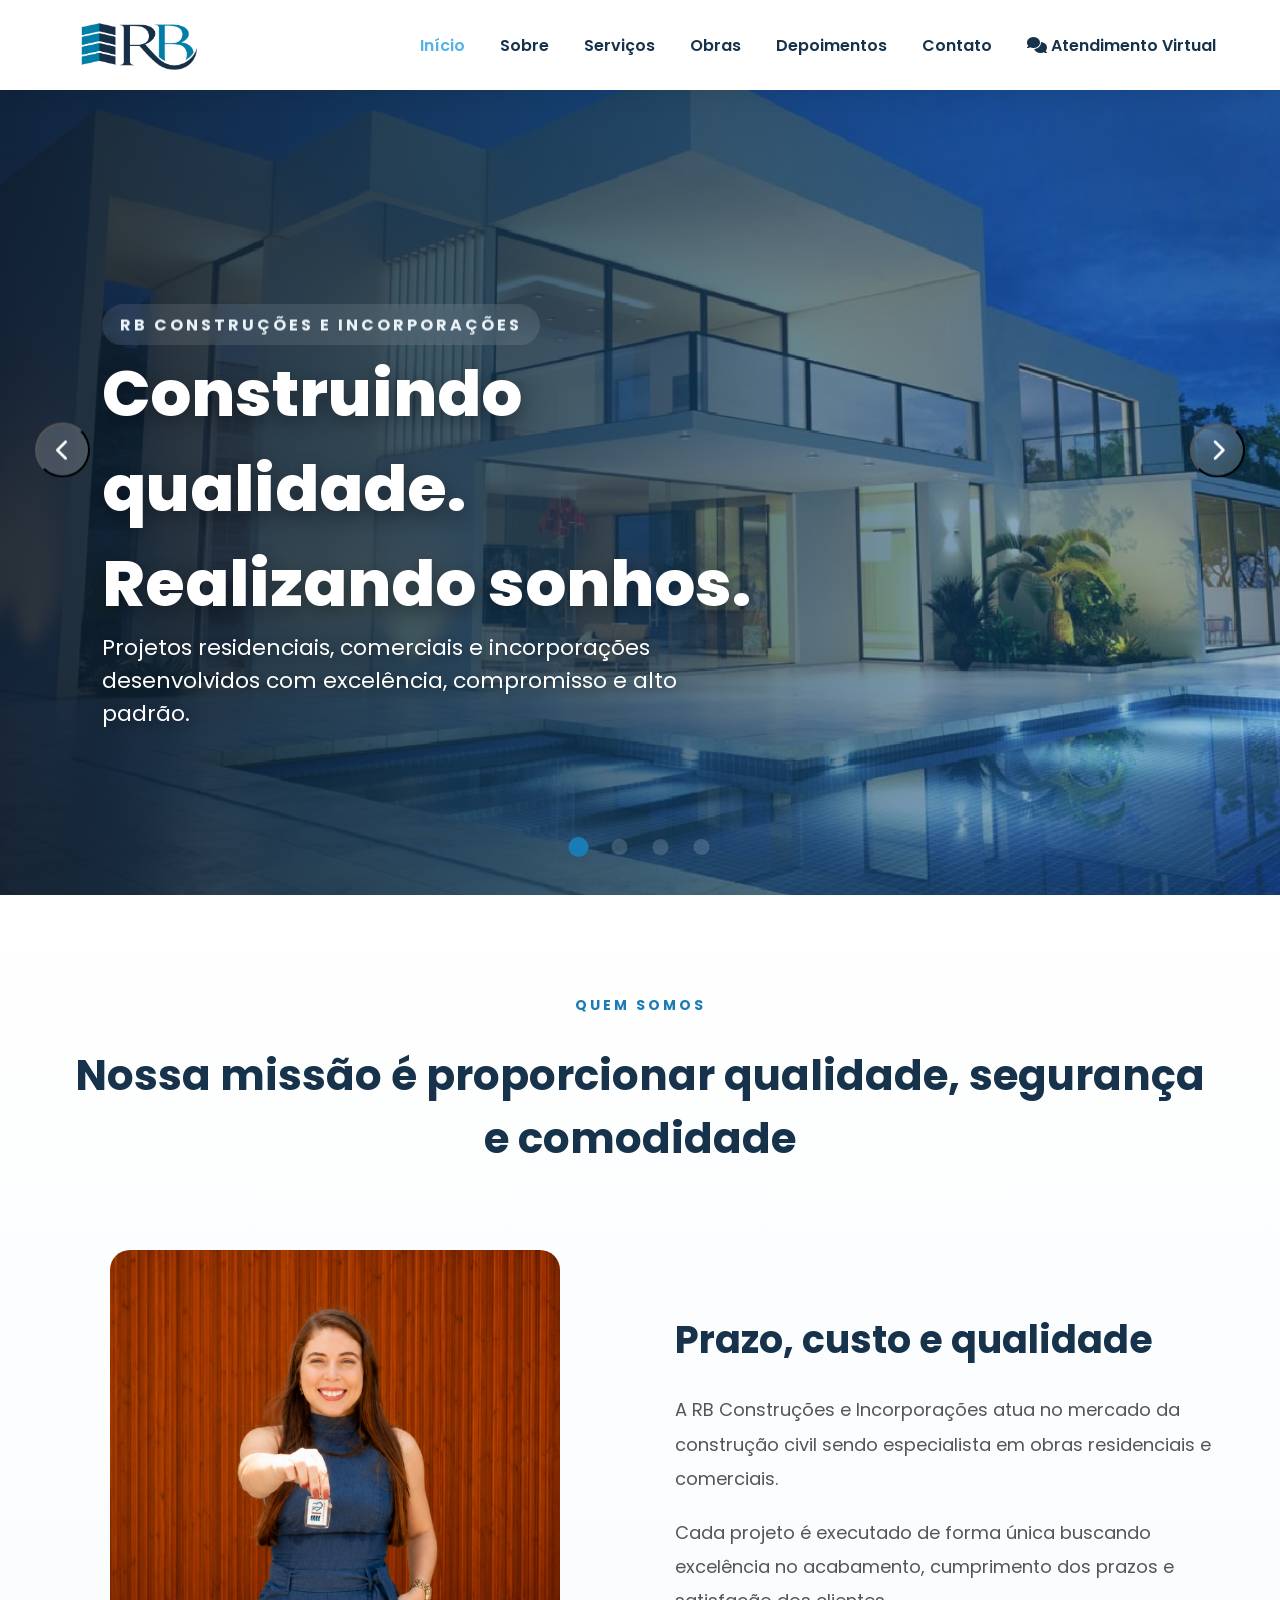
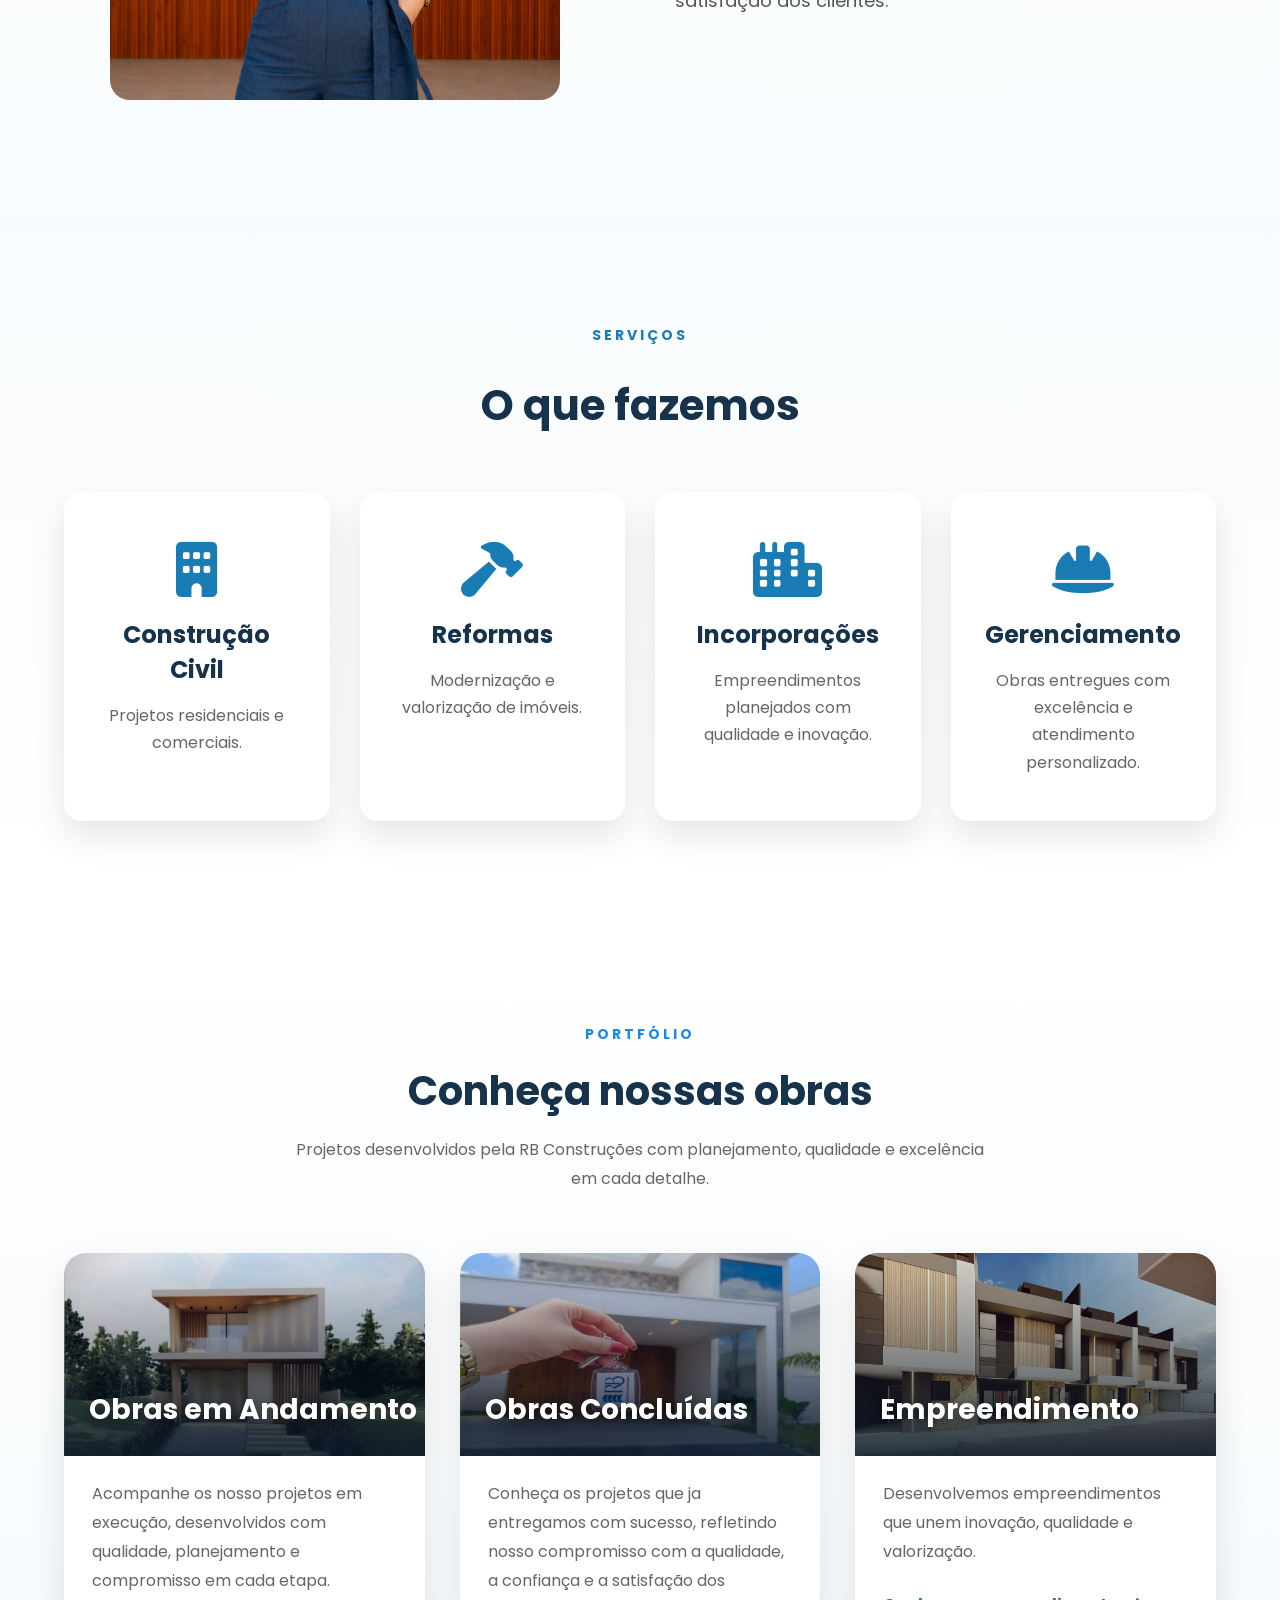
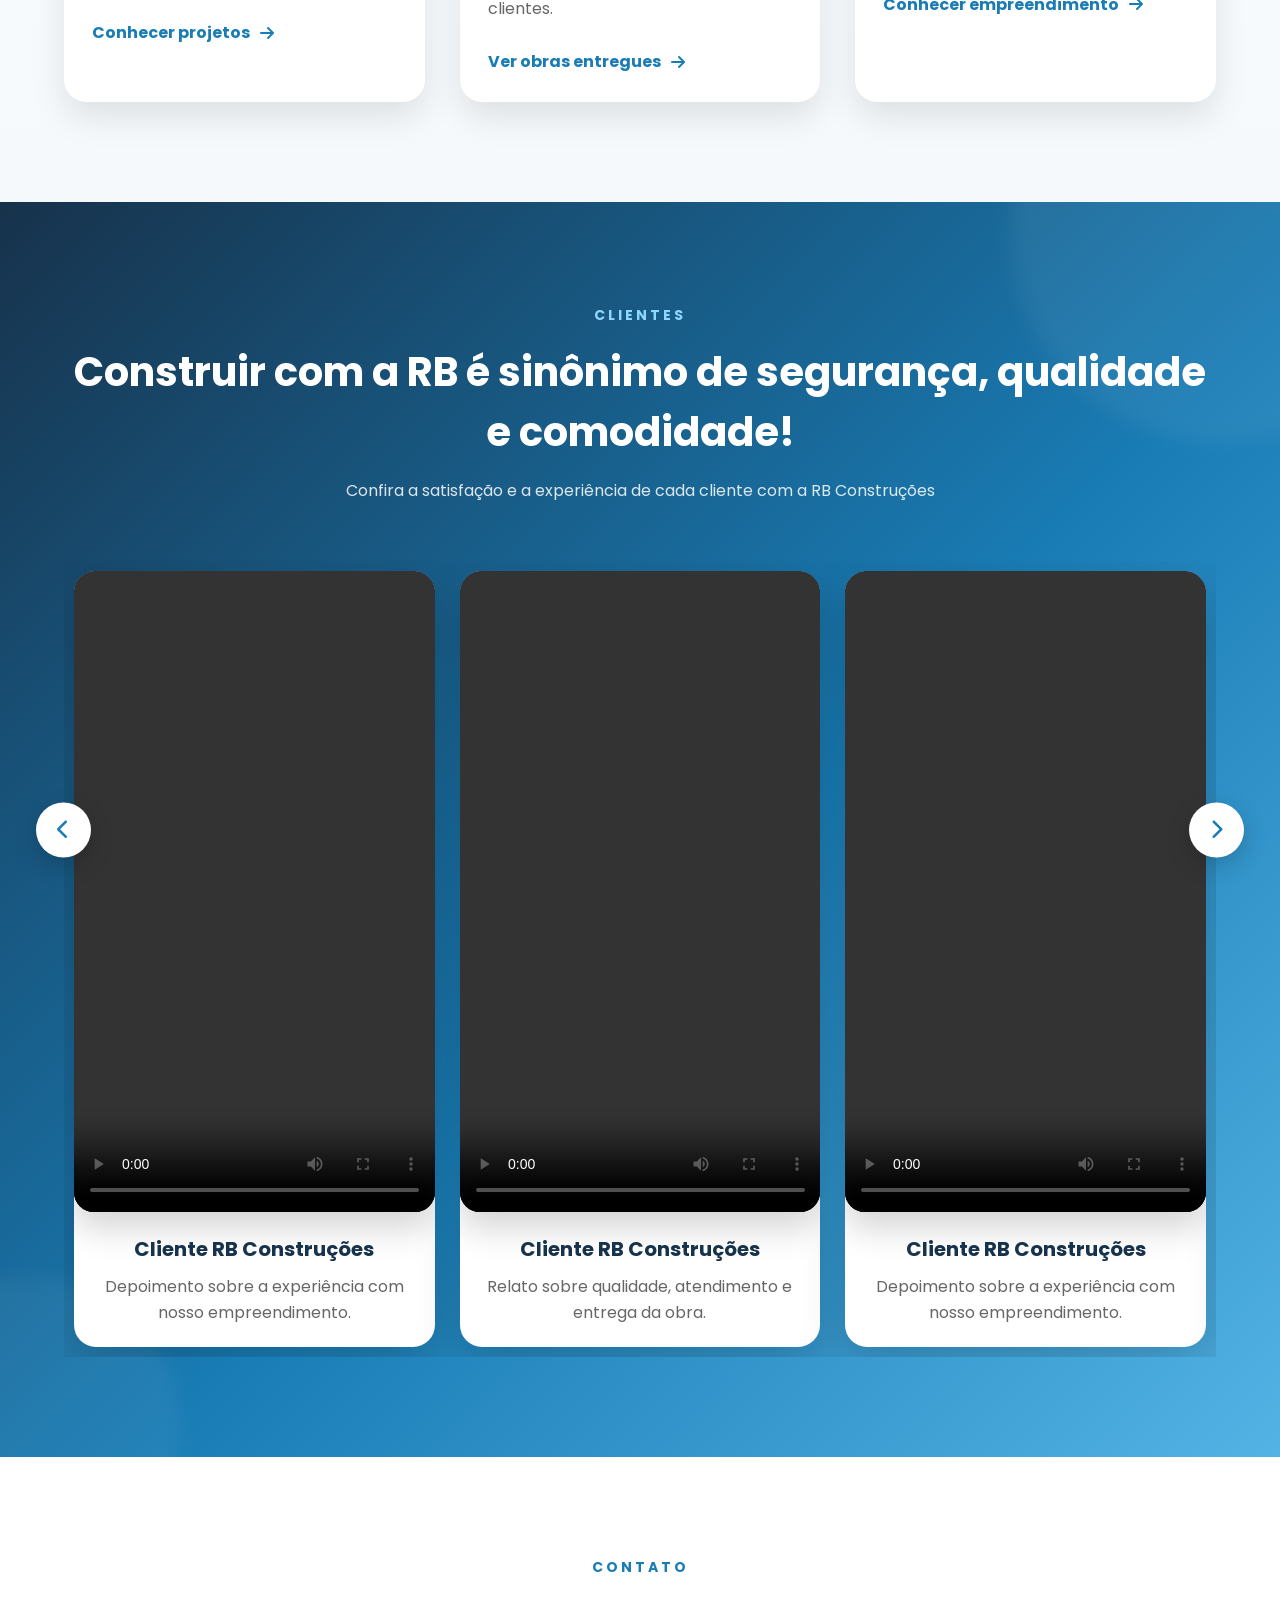
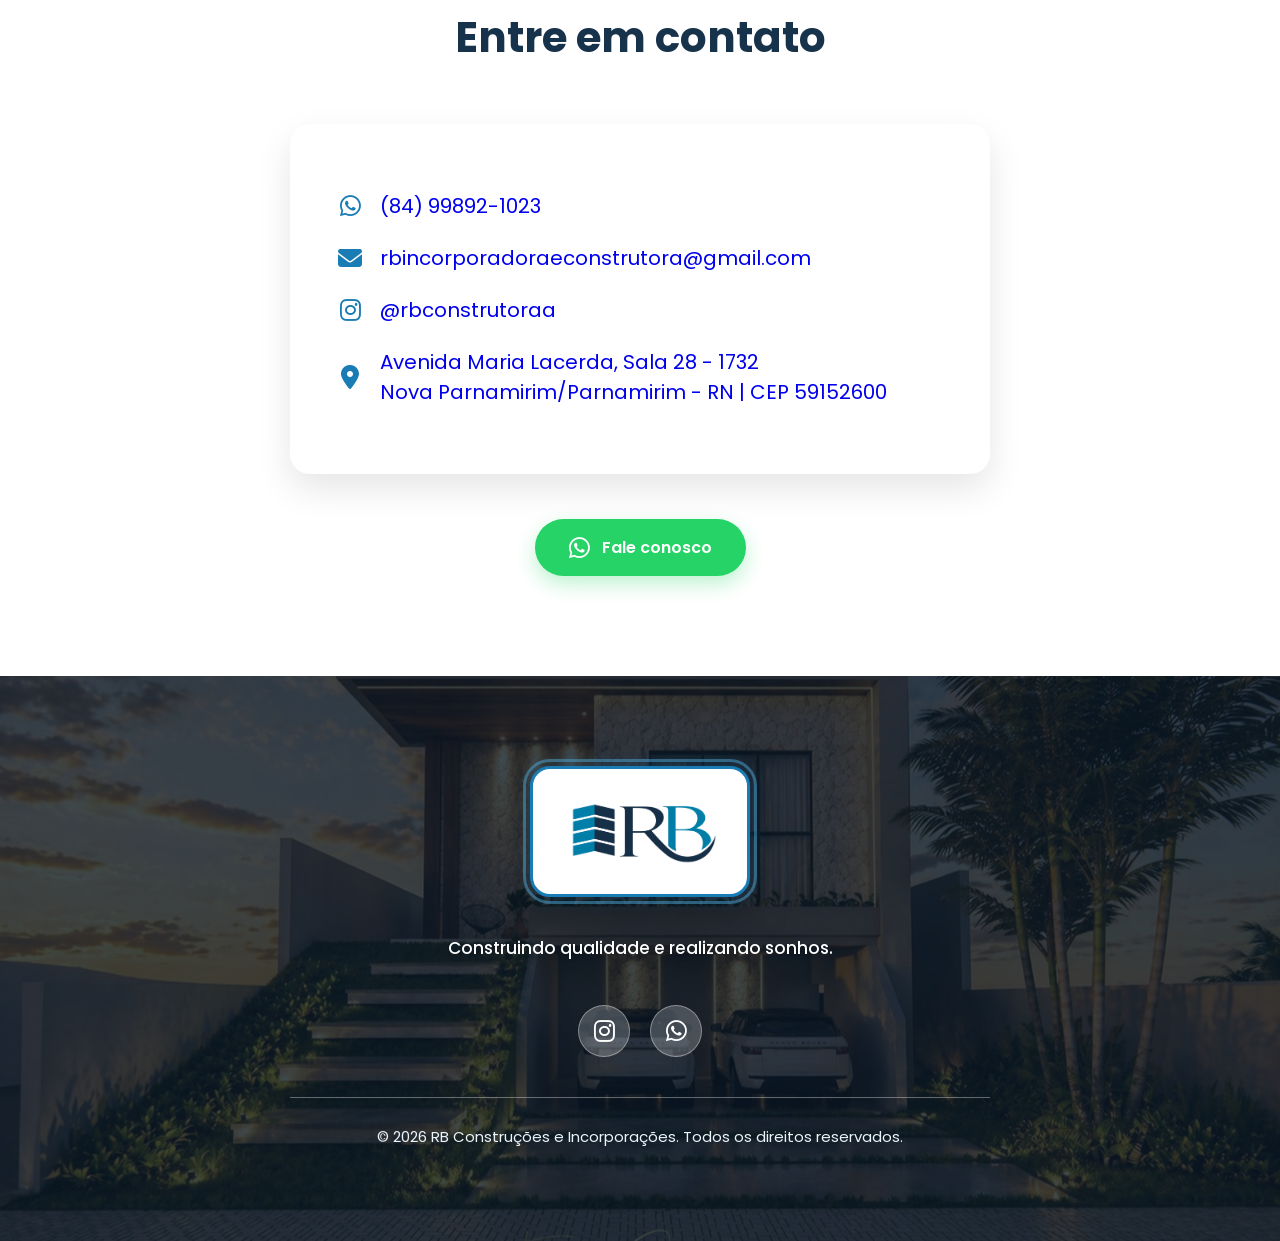
==== paginas/index.html @ 25851faf "Penultima etapa" ====
<!DOCTYPE html>
<html lang="pt-BR">

<head>
    <meta charset="UTF-8">

    <meta name="viewport" content="width=device-width, initial-scale=1.0">

    <title>RB Construções e Incorporações</title>

    <link rel="icon" type="image/png" href="../assets/favicon/favicon.png">

    <meta name="description"
        content="RB Construções e Incorporações. Projetos residenciais, comerciais e empreendimentos desenvolvidos com qualidade e excelência.">

    <meta name="theme-color" content="#1D7FB9">

    <link rel="preconnect" href="https://fonts.googleapis.com">

    <link rel="preconnect" href="https://fonts.gstatic.com" crossorigin>

    <link href="https://fonts.googleapis.com/css2?family=Poppins:wght@300;400;500;600;700;800&display=swap"
        rel="stylesheet">

    <link rel="stylesheet" href="https://cdnjs.cloudflare.com/ajax/libs/font-awesome/6.7.2/css/all.min.css">

    <link rel="stylesheet" href="../css/style.css">

    <link rel="stylesheet" href="../css/responsive.css">

</head>

<body>

    <div id="progresso"></div>
    <!--HEADER-->
    <header id="header">
        <div class="container">
            <a href="#inicio" class="logo">
                <img src="../assets/img/logo.png" alt="RB Construções">
            </a>

            <nav id="menu">
                <a href="#inicio">
                    Início
                </a>

                <a href="#sobre">
                    Sobre
                </a>

                <a href="#servicos">
                    Serviços
                </a>

                <a href="#obras">
                    Obras
                </a>

                <a href="#depoimentos">
                    Depoimentos
                </a>

                <a href="#contato">
                    Contato
                </a>

                <a href="../paginas/chatbot.html" target="_blank" rel="noopener noreferrer">
                    <i class="fa-solid fa-comments"></i>
                    Atendimento Virtual
                </a>

            </nav>

            <button id="menu-btn" aria-label="Abrir menu de navegação">
                <i class="fas fa-bars"></i>
            </button>
        </div>
    </header>
    <!--HERO-->
    <section class="hero" id="inicio">
        <div class="slider">
            <div class="slide ativo">
                <img src="../assets/img/slide1.jpg" alt="Projeto RB Construções">
            </div>

            <div class="slide">
                <img src="../assets/img/slide2.jpg" alt="Obra residencial">
            </div>

            <div class="slide">
                <img src="../assets/img/slide3.jpg" alt="Construção RB">
            </div>

            <div class="slide">
                <img src="../assets/img/slide4.jpg" alt="Empreendimento RB">
            </div>

            <button class="seta esquerda" aria-label="Slide anterior">
                <i class="fa-solid fa-chevron-left"></i>
            </button>

            <button class="seta direita" aria-label="Próximo slide">
                <i class="fa-solid fa-chevron-right"></i>
            </button>
        </div>

        <div class="overlay"></div>

        <div class="hero-conteudo">
            <span>
                RB CONSTRUÇÕES E INCORPORAÇÕES
            </span>

            <h1>
                Construindo qualidade.
                <br>
                Realizando sonhos.
            </h1>
            <p>
                Projetos residenciais, comerciais e incorporações
                desenvolvidos com excelência, compromisso
                e alto padrão.
            </p>
        </div>
        <div class="slider-botoes">

            <span class="indicador ativo"></span>

            <span class="indicador"></span>

            <span class="indicador"></span>

            <span class="indicador"></span>

        </div>

    </section>
    <!--- SOBRE-->
    <section id="sobre" class="animar">
        <div class="container">

            <div class="titulo">
                <span>
                    Quem Somos
                </span>
                <h2>
                    Nossa missão é proporcionar qualidade, segurança e comodidade
                </h2>
            </div>

            <div class="sobre-grid">

                <div class="sobre-imagem">
                    <img src="../assets/img/ceo.png" alt="CEO da RB">
                </div>

                <div class="sobre-texto">
                    <h3>
                        Prazo, custo e qualidade
                    </h3>
                    <p>
                        A RB Construções e Incorporações atua no mercado da construção civil
                        sendo especialista em obras residenciais e comerciais.
                    </p>

                    <p>
                        Cada projeto é executado de forma única buscando excelência no acabamento,
                        cumprimento dos prazos e satisfação dos clientes.
                    </p>
                </div>
            </div>
        </div>
    </section>
    <!--SERVIÇOS-->
    <section id="servicos" class="animar">
        <div class="container">

            <div class="titulo">
                <span>
                    Serviços
                </span>

                <h2>
                    O que fazemos
                </h2>
            </div>

            <div class="servicos-grid">
                <div class="card">
                    <i class="fa-solid fa-building"></i>
                    <h3>
                        Construção Civil
                    </h3>

                    <p>
                        Projetos residenciais e comerciais.
                    </p>

                </div>

                <div class="card">
                    <i class="fa-solid fa-hammer"></i>
                    <h3>
                        Reformas
                    </h3>

                    <p>
                        Modernização e valorização de imóveis.
                    </p>
                </div>

                <div class="card">
                    <i class="fa-solid fa-city"></i>
                    <h3>
                        Incorporações
                    </h3>
                    <p>
                        Empreendimentos planejados com qualidade e inovação.
                    </p>
                </div>

                <div class="card">
                    <i class="fa-solid fa-helmet-safety"></i>
                    <h3>
                        Gerenciamento
                    </h3>

                    <p>
                        Obras entregues com excelência e atendimento personalizado.
                    </p>
                </div>
            </div>
        </div>
    </section>
    <!-- OBRAS -->
    <section id="obras" class="animar">
        <div class="container">

            <div class="titulo-secao">
                <span>PORTFÓLIO</span>

                <h2>Conheça nossas obras</h2>

                <p>
                    Projetos desenvolvidos pela RB Construções
                    com planejamento, qualidade e excelência
                    em cada detalhe.
                </p>
            </div>

            <div class="obras-grid">

                <!-- OBRAS EM ANDAMENTO -->
                <a href="obras-andamento.html" class="obra-card">

                    <div class="obra-card-img">
                        <img src="../assets/andamento/portfolio.jpg" alt="Obras em Andamento">

                        <div class="obra-card-titulo">
                            <h3>Obras em Andamento</h3>
                        </div>
                    </div>

                    <div class="obra-card-info">
                        <p>
                            Acompanhe os nosso projetos em execução, desenvolvidos com qualidade, planejamento e
                            compromisso em cada etapa.
                        </p>

                        <span>
                            Conhecer projetos
                            <i class="fa-solid fa-arrow-right"></i>
                        </span>
                    </div>

                </a>

                <!-- OBRAS CONCLUÍDAS -->
                <a href="obras-concluidas.html" class="obra-card">

                    <div class="obra-card-img">
                        <img src="../assets/concluido/portfolio2.jpg" alt="Obras Concluídas">

                        <div class="obra-card-titulo">
                            <h3>Obras Concluídas</h3>
                        </div>
                    </div>

                    <div class="obra-card-info">
                        <p>
                            Conheça os projetos que ja entregamos com sucesso, refletindo nosso compromisso com a
                            qualidade, a confiança e a satisfação dos clientes.
                        </p>

                        <span>
                            Ver obras entregues
                            <i class="fa-solid fa-arrow-right"></i>
                        </span>
                    </div>

                </a>

                <!-- EMPREENDIMENTOS -->
                <a href="empreendimento.html" class="obra-card">

                    <div class="obra-card-img">
                        <img src="../assets/empreendimento/portfolio3.jpeg" alt="Empreendimentos">

                        <div class="obra-card-titulo">
                            <h3>Empreendimento</h3>
                        </div>
                    </div>

                    <div class="obra-card-info">
                        <p>
                            Desenvolvemos empreendimentos que unem inovação, qualidade e valorização.
                        </p>

                        <span>
                            Conhecer empreendimento
                            <i class="fa-solid fa-arrow-right"></i>
                        </span>
                    </div>

                </a>

            </div>

        </div>
    </section>

    <!-- DEPOIMENTOS -->
    <section id="depoimentos" class="animar">

        <div class="container">

            <div class="titulo-secao">

                <span>CLIENTES</span>

                <h2>Construir com a RB é sinônimo de segurança, qualidade e comodidade!</h2>

                <p>
                    Confira a satisfação e a experiência de cada cliente com a RB Construções
                </p>

            </div>

            <div class="depoimentos-slider">
                <button class="slider-btn prev">
                    <i class="fa-solid fa-chevron-left"></i>
                </button>

                <div class="slider-track">
                    <!-- VÍDEO 01 -->
                    <div class="video-depoimento">

                        <div class="video-box">
                            <video controls preload="metadata">
                                <source src="../assets/videos/depoimento1.mp4" type="video/mp4">
                                Seu navegador não suporta vídeo.
                            </video>
                        </div>

                        <div class="video-info">
                            <h3>Cliente RB Construções</h3>
                            <p>Depoimento sobre a experiência com nosso empreendimento.</p>
                        </div>

                    </div>

                    <!-- VÍDEO 02 -->
                    <div class="video-depoimento">

                        <div class="video-box">
                            <video controls preload="metadata">
                                <source src="../assets/videos/depoimento2.mp4" type="video/mp4">
                                Seu navegador não suporta vídeo.
                            </video>
                        </div>

                        <div class="video-info">
                            <h3>Cliente RB Construções</h3>
                            <p>Relato sobre qualidade, atendimento e entrega da obra.</p>
                        </div>

                    </div>

                    <!-- VÍDEO 03 -->
                    <div class="video-depoimento">

                        <div class="video-box">
                            <video controls preload="metadata">
                                <source src="../assets/videos/depoimento3.mp4" type="video/mp4">
                                Seu navegador não suporta vídeo.
                            </video>
                        </div>

                        <div class="video-info">
                            <h3>Cliente RB Construções</h3>
                            <p>Depoimento sobre a experiência com nosso empreendimento.</p>
                        </div>

                    </div>

                    <!-- VÍDEO 04 -->
                    <div class="video-depoimento">

                        <div class="video-box">
                            <video controls preload="metadata">
                                <source src="../assets/videos/depoimento4.mp4" type="video/mp4">
                                Seu navegador não suporta vídeo.
                            </video>
                        </div>

                        <div class="video-info">
                            <h3>Cliente RB Construções</h3>
                            <p>Relato sobre qualidade, atendimento e entrega da obra.</p>
                        </div>

                    </div>

                    <!-- VÍDEO 05 -->
                    <div class="video-depoimento">

                        <div class="video-box">
                            <video controls preload="metadata">
                                <source src="../assets/videos/depoimento5.mp4" type="video/mp4">
                                Seu navegador não suporta vídeo.
                            </video>
                        </div>

                        <div class="video-info">
                            <h3>Cliente RB Construções</h3>
                            <p>Relato sobre qualidade, atendimento e entrega da obra.</p>
                        </div>

                    </div>

                    <!-- VÍDEO 06 -->
                    <div class="video-depoimento">

                        <div class="video-box">
                            <video controls preload="metadata">
                                <source src="../assets/videos/depoimento6.mp4" type="video/mp4">
                                Seu navegador não suporta vídeo.
                            </video>
                        </div>

                        <div class="video-info">
                            <h3>Cliente RB Construções</h3>
                            <p>Relato sobre qualidade, atendimento e entrega da obra.</p>
                        </div>

                    </div>

                    <!-- VÍDEO 07 -->
                    <div class="video-depoimento">

                        <div class="video-box">
                            <video controls preload="metadata">
                                <source src="../assets/videos/depoimento7.mp4" type="video/mp4">
                                Seu navegador não suporta vídeo.
                            </video>
                        </div>

                        <div class="video-info">
                            <h3>Cliente RB Construções</h3>
                            <p>Relato sobre qualidade, atendimento e entrega da obra.</p>
                        </div>

                    </div>

                    <!-- VÍDEO 08 -->
                    <div class="video-depoimento">

                        <div class="video-box">
                            <video controls preload="metadata">
                                <source src="../assets/videos/depoimento8.mp4" type="video/mp4">
                                Seu navegador não suporta vídeo.
                            </video>
                        </div>

                        <div class="video-info">
                            <h3>Cliente RB Construções</h3>
                            <p>Relato sobre qualidade, atendimento e entrega da obra.</p>
                        </div>

                    </div>

                </div>

                <button class="slider-btn next">
                    <i class="fa-solid fa-chevron-right"></i>
                </button>

            </div>

        </div>

    </section>
    <!--CONTATO-->
    <section id="contato" class="animar">
        <div class="container">
            <div class="titulo">
                <span>
                    Contato
                </span>
                <h2>
                    Entre em contato
                </h2>
            </div>

            <div class="contato-grid">
                <div class="contato-info">
                    <p>
                        <i class="fa-brands fa-whatsapp"></i>

                        <a href="https://wa.me/5584998921023" target="_blank" rel="noopener noreferrer">
                            (84) 99892-1023
                        </a>
                    </p>

                    <p>
                        <i class="fa-solid fa-envelope"></i>

                        <a href="mailto:rbincorporadoraeconstrutora@gmail.com">
                            rbincorporadoraeconstrutora@gmail.com
                        </a>
                    </p>

                    <p>
                        <i class="fa-brands fa-instagram"></i>
                        <a href="https://instagram.com/rbconstrutoraa/?hl=pt-br" target="_blank"
                            rel="noopener noreferrer">
                            @rbconstrutoraa
                        </a>
                    </p>

                    <p>
                        <i class="fa-solid fa-location-dot"></i>

                        <a href="https://www.google.com/maps/search/?api=1&query=Av.+Maria+Lacerda+Montenegro,+1732,+Nova+Parnamirim,+Parnamirim-RN,+59152-600"
                            target="_blank" rel="noopener noreferrer">
                            Avenida Maria Lacerda, Sala 28 - 1732
                            <br>
                            Nova Parnamirim/Parnamirim - RN | CEP 59152600
                        </a>
                    </p>
                </div>
            </div>
        </div>
        <!-- BOTÃO WHATSAPP -->
        <div class="contato-botao">
            <a href="https://wa.me/5584998921023" target="_blank" rel="noopener noreferrer" class="btn-whatsapp">
                <i class="fab fa-whatsapp"></i>
                Fale conosco
            </a>
        </div>

        </div>
    </section>

    <!--RODAPÉ-->
    <footer>
        <div class="container">

            <img src="../assets/img/logo2.png" class="logo-footer" alt="RB Construções">
            <p>
                Construindo qualidade e realizando sonhos.
            </p>

            <div class="footer-social">
                <a href="https://www.instagram.com/rbconstrutoraa?igsh=MW9lOTUydGxvcjl4Yg==" target="_blank"
                    rel="noopener noreferrer">
                    <i class="fab fa-instagram"></i>
                </a>

                <a href="https://wa.me/5584998921023" target="_blank" rel="noopener noreferrer">
                    <i class="fab fa-whatsapp"></i>
                </a>

            </div>

            <hr>
            <p class="copyright">
                © 2026 RB Construções e Incorporações.

                Todos os direitos reservados.
            </p>
        </div>
    </footer>
    <!--VOLTAR AO TOPO-->
    <a href="#inicio" id="topo">
        <i class="fa-solid fa-arrow-up"></i>
    </a>

    <script src="../js/app.js"></script>
</body>

</html>
---- css/style.css ----
/*==================================================
RB CONSTRUÇÕES E INCORPORAÇÕES
==================================================*/
@import url('https://fonts.googleapis.com/css2?family=Poppins:wght@300;400;500;600;700;800&display=swap');

:root {

    --azul: #197CB5;

    --azulEscuro: #17324B;

    --azulClaro: #53B3E5;

    --cinza: #F5F7FA;

    --texto: #2F2F2F;

    --branco: #FFFFFF;

    --sombra: 0 15px 35px rgba(0, 0, 0, .10);

    --radius: 18px;
    --cor-principal: var(--azul);

}

#progresso {

    position: fixed;
    top: 0;
    left: 0;
    height: 4px;
    width: 0%;
    background: var(--azulClaro);
    z-index: 99999;

}

* {

    margin: 0;

    padding: 0;

    box-sizing: border-box;

}

html {

    scroll-behavior: smooth;

}

section {

    padding: 100px 0;

}

section:not(.hero) {

    scroll-margin-top: 100px;

}

body {

    font-family: 'Poppins', sans-serif;

    background: white;

    color: var(--texto);

    overflow-x: hidden;

}

img {

    display: block;

    max-width: 100%;

}

a {

    text-decoration: none;

}

.container {

    width: 90%;

    max-width: 1200px;

    margin: auto;

}

header {
    position: fixed;
    top: 0;
    left: 0;
    width: 100%;
    height: 90px;
    display: flex;
    align-items: center;
    z-index: 9999;
    transition: .35s;
    background: #FFFFFF;
    box-shadow: 0 5px 20px rgba(0, 0, 0, .08);
}

header.ativo {
    background: #FFFFFF;
    box-shadow: 0 5px 20px rgba(0, 0, 0, .08);
}

header .container {

    display: flex;

    justify-content: space-between;

    align-items: center;

}

.logo img {

    height: 65px;

}

nav {

    display: flex;

    gap: 35px;

}

nav a {
    font-weight: 600;
    color: var(--azulEscuro);
    transition: .3s;
    position: relative;
}

header.ativo nav a {

    color: var(--azulEscuro);

}

nav a::after {

    content: "";

    position: absolute;

    bottom: -8px;

    left: 0;

    width: 0;

    height: 3px;

    background: var(--azul);

    transition: .3s;

}

nav a:hover::after {

    width: 100%;

}

#menu-btn {
    display: none;
    border: none;
    background: none;
    font-size: 28px;
    cursor: pointer;
    color: var(--azulEscuro);
}

header.ativo #menu-btn {

    color: var(--azulEscuro);

}

.hero {

    position: relative;

    height: 100vh;

    overflow: hidden;

    background-attachment: fixed;

    margin-top: -5px;
    padding-top: 5px;
}

.slider {

    width: 100%;

    height: 100%;

    position: absolute;

}

.slide {

    position: absolute;

    width: 100%;

    height: 100%;

    opacity: 0;

    transition: 1s;

}

.slide.ativo {

    opacity: 1;

}

.slide img {

    width: 100%;

    height: 100%;

    object-fit: cover;

}

.overlay {

    position: absolute;
    inset: 0;

    background: linear-gradient(90deg,
            rgba(14, 28, 43, .88) 0%,
            rgba(18, 54, 82, .80) 40%,
            rgba(18, 74, 120, .55) 75%,
            rgba(25, 124, 181, .30) 100%);

}

.hero-conteudo {

    position: absolute;

    top: 58%;

    left: 8%;

    transform: translateY(-50%);

    color: white;

    z-index: 5;

    width: 650px;

}

.hero-conteudo span {

    display: inline-block;

    padding: 8px 18px;

    border-radius: 50px;

    background: rgba(255, 255, 255, .10);

    backdrop-filter: blur(8px);

    color: #EAF4FB;

    font-weight: 700;

    letter-spacing: 3px;

}

.hero-conteudo h1 {

    font-size: clamp(42px, 5vw, 78px);

    font-weight: 800;

    text-shadow:

        0 6px 18px rgba(0, 0, 0, .35);

}

.hero-conteudo p {

    font-size: 22px;

    max-width: 600px;

    text-shadow:

        0 3px 10px rgba(0, 0, 0, .25);

}

.slider-botoes {

    position: absolute;

    bottom: 40px;

    left: 50%;

    transform: translateX(-50%);

    display: flex;

    gap: 25px;

    z-index: 5;

}

.indicador {

    width: 16px;

    height: 16px;

    background: rgba(255, 255, 255, .35);

    border-radius: 50%;

    opacity: .45;

    cursor: pointer;

    transition: .5s ease;

}

.indicador.ativo {

    opacity: 1;

    background: #197CB5;

    transform: scale(1.25);

}

.titulo {

    text-align: center;

    margin-bottom: 55px;

    padding-top: 0px;

}

.titulo span {

    font-size: 14px;

    font-weight: 700;

    letter-spacing: 3px;

    text-transform: uppercase;

    color: var(--azul);

    display: block;

    margin-bottom: 20px;

}

.titulo h2 {

    font-size: 42px;

    margin-top: 28px;

    color: var(--azulEscuro);

}

#sobre {

    background: linear-gradient(white,

            #F8FBFD);

}

#servicos {

    background: linear-gradient(#F8FBFD,

            white);

}

#obras {

    background: linear-gradient(white,

            #F5F9FC);

}

#localizacao {

    background: linear-gradient(#F5F9FC,

            white);

}

footer {

    position: relative;

    background: url("../assets/img/fundo.jpeg") center center/cover no-repeat;

    padding: 90px 0;

    overflow: hidden;

}

footer::before {
    content: "";
    position: absolute;
    inset: 0;
    background: rgba(10, 25, 40, .78);
}

footer .container {

    position: relative;

    z-index: 2;

}

.logo-footer {
    width: 220px;
    margin: 0 auto 35px;
    padding: 18px;
    background: #FFFFFF;
    border-radius: 20px;

    /* Borda principal */
    border: 3px solid #197CB5;

    /* Segunda moldura */
    outline: 3px solid rgba(83, 179, 229, .45);
    outline-offset: 4px;

    box-shadow:
        0 0 18px rgba(25, 124, 181, .30),
        0 18px 45px rgba(0, 0, 0, .28);

    transition: all .35s ease;
}

.logo-footer:hover {
    transform: translateY(-4px);

    border-color: #53B3E5;

    outline-color: rgba(255, 255, 255, .85);

    box-shadow:
        0 0 35px rgba(83, 179, 229, .60),
        0 25px 60px rgba(0, 0, 0, .38);
}

footer p {
    color: #FFFFFF;
    text-align: center;
    font-size: 17px;
    line-height: 1.9;
    max-width: 650px;
    margin: auto;
    font-weight: 500;
}

footer .copyright {
    color: #EAF4FB;
    font-size: 15px;
    font-weight: 400;
}

.footer-social {
    display: flex;
    justify-content: center;
    gap: 20px;
    margin: 40px 0;
}

.footer-social a {
    width: 52px;
    height: 52px;
    border-radius: 50%;
    display: flex;
    justify-content: center;
    align-items: center;
    background: rgba(255, 255, 255, .22);
    color: #FFFFFF;
    font-size: 24px;
    border: 1px solid rgba(255, 255, 255, .35);
    transition: .35s;
}

.footer-social a:hover {
    background: #FFFFFF;
    color: var(--azul);
    transform: translateY(-6px);
}

footer hr {
    border: none;
    height: 1px;
    background: rgba(255, 255, 255, .35);
    margin: 40px auto 25px;
    max-width: 700px;
}

/*==================================================
SOBRE
==================================================*/
.sobre-grid {

    display: grid;

    grid-template-columns: 1fr 1fr;

    gap: 70px;

    align-items: center;

}

.sobre-imagem {
    height: 500px;
    display: flex;
    justify-content: center;
    align-items: center;
    overflow: hidden;
}

.sobre-imagem img {
    width: 450px;
    height: 450px;
    object-fit: contain;
    border-radius: 20px;
    transition: .6s;
}

.sobre-imagem:hover img {
    transform: scale(1.03);
}

.sobre-texto h3 {

    font-size: 38px;

    color: var(--azulEscuro);

    margin-bottom: 25px;

}

.sobre-texto p {

    font-size: 18px;

    line-height: 1.9;

    margin-bottom: 20px;

    color: #555;

}

/*==================================================
SERVIÇOS
==================================================*/
.servicos-grid {

    display: grid;

    grid-template-columns: repeat(auto-fit, minmax(250px, 1fr));

    gap: 30px;

}

.card {

    background: white;

    padding: 45px 30px;

    border-radius: 18px;

    text-align: center;

    box-shadow: var(--sombra);

    transition: .35s;

    border-top: 5px solid transparent;

}

.card:hover {

    transform: translateY(-12px);

    border-top: 5px solid var(--azul);

}

.card i {

    font-size: 55px;

    color: var(--azul);

    margin-bottom: 20px;

}

.card h3 {

    font-size: 24px;

    margin-bottom: 15px;

    color: var(--azulEscuro);

}

.card p {

    line-height: 1.7;

    color: #666;

}

/*==================================================
GALERIA
==================================================*/
.galeria {

    display: grid;

    grid-template-columns: repeat(2, 1fr);

    gap: 25px;

}

.galeria img {

    width: 100%;

    height: 330px;

    object-fit: cover;

    border-radius: 18px;

    cursor: pointer;

    transition: .45s;

    box-shadow: var(--sombra);

}

.obra {
    display: flex;

    flex-direction: column;

    overflow: hidden;

    border-radius: 18px;

    box-shadow: var(--sombra);

    transition: .4s;

}

.obra img {
    transition: .4s;

}

.obra:hover img {

    transform: scale(1.08);

}

.obra:hover {

    transform: translateY(-8px);

    box-shadow: 0 25px 45px rgba(0, 0, 0, .18);

}

.obra figcaption {

    padding-top: 18px;

    line-height: 1.7;

    text-align: center;

    transition: .3s;

}

.obra:hover figcaption {

    color: #1E88E5;

}

.obra:hover figcaption span {

    color: #1E88E5;

}

.obra:hover figcaption strong {

    color: #1E88E5;

}

.obra figcaption strong {

    display: block;

    margin-bottom: 8px;

    font-size: 18px;

    color: var(--azulEscuro);

}

.obra figcaption span {

    display: block;

    font-size: 15px;

    color: #666;

    line-height: 1.6;

}

.obra figcaption i {

    color: #1E88E5;

    margin-right: 6px;

}

/*==================================================
CARDS - PORTFÓLIO
==================================================*/
.obras-grid {
    display: grid;
    grid-template-columns: repeat(auto-fit, minmax(320px, 1fr));
    gap: 35px;
    margin-top: 60px;
}

.obra-card {
    display: flex;
    flex-direction: column;
    overflow: hidden;
    border-radius: 22px;
    background: #FFFFFF;
    box-shadow: 0 15px 35px rgba(0, 0, 0, .10);
    transition: .35s;
    text-decoration: none;
}

.obra-card:hover {
    transform: translateY(-10px);
    box-shadow: 0 25px 50px rgba(0, 0, 0, .18);
}

/*==================================================
IMAGEM DO CARD
==================================================*/
.obra-card-img {
    position: relative;
    overflow: hidden;
    aspect-ratio: 16 / 9;
    background: #f5f7fa;
}

.obra-card-img::before {
    content: "";
    position: absolute;
    inset: 0;
    background: linear-gradient(to top,
            rgba(10, 25, 40, .88) 0%,
            rgba(10, 25, 40, .45) 45%,
            rgba(10, 25, 40, .05) 100%);
    z-index: 1;
}

.obra-card-img img {
    width: 100%;
    height: 100%;
    object-fit: cover;
    object-position: center;
    transition: transform .5s ease;
}

.obra-card:hover .obra-card-img img {
    transform: scale(1.05);
}

/*==================================================
TÍTULO SOBRE A IMAGEM
==================================================*/
.obra-card-titulo {
    position: absolute;
    left: 25px;
    bottom: 25px;
    z-index: 2;
}

.obra-card-titulo h3 {
    color: #FFFFFF;
    font-size: 28px;
    font-weight: 700;
    text-shadow: 0 3px 12px rgba(0, 0, 0, .45);
}

/*==================================================
INFORMAÇÕES DO CARD
==================================================*/
.obra-card-info {
    padding: 24px 28px 28px;
}

.obra-card-info p {
    color: #666;
    line-height: 1.8;
    margin-bottom: 25px;
}

.obra-card-info span {
    display: inline-flex;
    align-items: center;
    gap: 10px;
    color: var(--azul);
    font-weight: 700;
    transition: .3s;
}

.obra-card:hover .obra-card-info span {
    gap: 18px;
    color: var(--azulEscuro);
}

.titulo-secao {

    text-align: center;

    margin-bottom: 55px;

    padding-top: 0px;

}

.titulo-secao span {

    color: #1E88E5;

    font-weight: 700;

    letter-spacing: 3px;

    font-size: 14px;

}

.titulo-secao h2 {

    font-size: 40px;

    margin: 15px 0;

    color: #17324B;

}

.titulo-secao p {

    max-width: 700px;

    margin: auto;

    color: #666;

    line-height: 1.8;

}

.galeria img:hover {

    transform: scale(1.05);

    filter: brightness(.78);

}

/*==================================================
MAPA
==================================================*/
.mapa {

    border-radius: 20px;

    overflow: hidden;

    box-shadow: var(--sombra);

}

.mapa iframe {

    width: 100%;

    height: 500px;

    border: none;

}

/*==================================================
CONTATO
==================================================*/
.contato-grid {

    display: flex;

    justify-content: center;

    align-items: center;

}

.contato-info {

    background: white;

    padding: 45px;

    border-radius: 20px;

    box-shadow: var(--sombra);

    width: 100%;

    max-width: 700px;

}

.contato-info p {

    font-size: 20px;

    margin: 22px 0;

    display: flex;

    align-items: center;

    gap: 15px;

}

.contato-info i {

    color: var(--azul);

    font-size: 24px;

    width: 30px;

    text-align: center;

}

/*==================================================
BOTÃO TOPO
==================================================*/
#topo {

    position: fixed;

    right: 30px;

    bottom: 30px;

    width: 58px;

    height: 58px;

    border-radius: 50%;

    background: var(--azul);

    display: flex;

    justify-content: center;

    align-items: center;

    color: white;

    font-size: 22px;

    box-shadow: var(--sombra);

    opacity: 0;

    pointer-events: none;

    transition: .4s;

    z-index: 999;

}

#topo.mostrar {

    opacity: 1;

    pointer-events: auto;

}

#topo:hover {

    background: var(--azulEscuro);

    transform: translateY(-5px);

}

/*==================================================
RESPONSIVO
==================================================*/

/*========================================
MENU MOBILE
========================================*/

/*========================================
MENU SELECIONADO
========================================*/
nav a.selecionado {

    color: #53B3E5 !important;

}

/*========================================
LIGHTBOX
========================================*/
.lightbox {

    position: fixed;

    left: 0;

    top: 0;

    width: 100%;

    height: 100%;

    background: rgba(0, 0, 0, .88);

    display: flex;

    justify-content: center;

    align-items: center;

    z-index: 999999;

    cursor: pointer;

}

.lightbox img {

    max-width: 90%;

    max-height: 90%;

    border-radius: 20px;

    box-shadow: 0 15px 40px rgba(0, 0, 0, .35);

}

/*========================================
ANIMAÇÃO DAS SEÇÕES
========================================*/
.animar {

    opacity: 0;

    transform: translateY(60px);

    transition: 1s;

}

.animar.mostrar {

    opacity: 1;

    transform: translateY(0);

}

/*==================================================
SETAS DO CARROSSEL
==================================================*/
.seta {

    position: absolute;

    top: 50%;

    transform: translateY(-50%);

    width: 55px;

    height: 55px;

    background: rgba(255, 255, 255, .18);

    backdrop-filter: blur(10px);

    display: flex;

    justify-content: center;

    align-items: center;

    border-radius: 50%;

    cursor: pointer;

    transition: .35s;

    z-index: 20;

    color: white;

    font-size: 22px;

}

.seta:hover {

    background: rgba(255, 255, 255, .35);

}

.esquerda {

    left: 35px;

}

.direita {

    right: 35px;

}

.logo {
    padding: 0;
    background: transparent;
    border: none;
    border-radius: 0;
}

.logo img {
    height: 72px;
    width: auto;
    display: block;
}

/*==================================================
NAVEGAÇÃO ENTRE GALERIAS
==================================================*/
.navegacao-portfolio {

    display: flex;

    justify-content: space-between;

    align-items: center;

    gap: 20px;

    margin-top: 70px;

}

.navegacao-portfolio a {

    display: flex;

    align-items: center;

    gap: 10px;

    background: var(--azul);

    color: white;

    padding: 15px 25px;

    border-radius: 50px;

    font-weight: 600;

    transition: .35s;

}

.navegacao-portfolio a:hover {

    background: var(--azulEscuro);

    transform: translateY(-5px);

}

.navegacao-portfolio i {

    font-size: 18px;

}

/*=====================================================
NAVEGAÇÃO DO EMPREENDIMENTO
=====================================================*/

.navegacao-empreendimento {

    padding: 50px 0 80px;
}

.navegacao-empreendimento .container {

    display: flex;

    justify-content: space-between;

    align-items: center;

    gap: 20px;
}

.navegacao-empreendimento a {

    display: inline-flex;

    align-items: center;

    gap: 10px;

    padding: 16px 30px;

    background: var(--azul);

    color: #fff;

    border-radius: 50px;

    text-decoration: none;

    font-weight: 600;

    transition: .35s;
}

.navegacao-empreendimento a:hover {

    background: var(--azulEscuro);

    transform: translateY(-4px);
}

.navegacao-empreendimento i {

    font-size: 18px;
}

/* Responsivo */

/*=====================================================
LOGO DO EMPREENDIMENTO
=====================================================*/

.logo-empreendimento {

    width: 220px;

    max-width: 100%;

    display: block;

    margin-bottom: 25px;

    object-fit: contain;
}

/*==================================================
BANNER PÁGINAS INTERNAS
==================================================*/
.banner-interno {

    height: 420px;

    position: relative;

    display: flex;

    align-items: center;

    justify-content: center;

    text-align: center;

    background-size: cover;

    background-position: center;

    margin-top: 90px;

}

.banner-interno::before {

    content: "";

    position: absolute;

    inset: 0;

    background: linear-gradient(90deg,
            rgba(10, 25, 40, .85),
            rgba(25, 124, 181, .55));

}

.banner-conteudo {

    position: relative;

    z-index: 2;

    color: white;

    max-width: 800px;

    padding: 20px;

}

.banner-conteudo span {

    font-size: 14px;

    font-weight: 700;

    letter-spacing: 4px;

    color: #EAF4FB;

}

.banner-conteudo h1 {

    font-size: clamp(38px, 5vw, 60px);

    font-weight: 800;

    margin: 20px 0;

}

.banner-conteudo p {

    font-size: 20px;

    line-height: 1.7;

}

/*==================================================
BREADCRUMB
==================================================*/
.breadcrumb {

    display: flex;

    justify-content: center;

    align-items: center;

    gap: 12px;

    font-size: 14px;

    font-weight: 500;

    margin-bottom: 25px;

}

.breadcrumb a {

    color: rgba(255, 255, 255, .85);

    transition: .3s;

    position: relative;

}

.breadcrumb a:hover {

    color: #FFFFFF;

}

.breadcrumb a::after {

    content: "";

    position: absolute;

    bottom: -4px;

    left: 0;

    width: 0;

    height: 2px;

    background: var(--azulClaro);

    transition: .3s;

}

.breadcrumb a:hover::after {

    width: 100%;

}

.breadcrumb span {

    color: #FFFFFF;

    font-weight: 600;

}

.breadcrumb i {

    font-size: 11px;

    color: var(--azulClaro);

}

/*==================================================
GALERIA PROFISSIONAL
==================================================*/
.obra {

    opacity: 0;

    transform: translateY(40px);

    animation: mostrarObra .8s forwards;

}

.obra:nth-child(2) {

    animation-delay: .2s;

}

.obra:nth-child(3) {
    animation-delay: .4s;
}

@keyframes mostrarObra {
    to {
        opacity: 1;

        transform: translateY(0);
    }
}

.obra-imagem {

    position: relative;

    overflow: hidden;

    border-radius: 18px;

}

.obra-imagem img {

    width: 100%;

    height: 330px;

    object-fit: cover;

    transition: .5s;

}

.obra-overlay {

    position: absolute;

    inset: 0;

    display: flex;

    flex-direction: column;

    justify-content: center;

    align-items: center;

    gap: 15px;

    background: rgba(23, 50, 75, .75);

    color: white;

    opacity: 0;

    transition: .4s;

}

.obra-overlay i {

    font-size: 45px;

    color: white;

}

.obra-overlay span {

    font-weight: 600;

    font-size: 18px;

}

.obra-imagem:hover img {

    transform: scale(1.08);

}

.obra-imagem:hover .obra-overlay {

    opacity: 1;

}

.obra figcaption {

    padding: 25px;

    text-align: center;

}

.obra figcaption strong {

    display: block;

    font-size: 22px;

    color: var(--azulEscuro);

    margin-bottom: 18px;

}

.obra figcaption span {

    display: block;

    color: #666;

    margin: 8px 0;

    font-size: 15px;

}

.obra figcaption i {

    color: var(--azul);

    margin-right: 8px;

}

/*==================================================
MODAL DE PROJETO
==================================================*/
.modal-projeto {

    position: fixed;

    inset: 0;

    background: rgba(0, 0, 0, .85);

    display: none;

    justify-content: center;

    align-items: center;

    z-index: 999999;

    padding: 20px;

}

.modal-projeto.ativo {

    display: flex;

}

.modal-conteudo {

    background: white;

    max-width: 900px;

    width: 100%;

    border-radius: 25px;

    overflow: hidden;

    position: relative;

    animation: abrirModal .35s ease;

}

@keyframes abrirModal {
    from {
        transform: scale(.8);

        opacity: 0;
    }

    to {
        transform: scale(1);

        opacity: 1;
    }
}

.modal-img {

    width: 100%;

    height: 400px;

    object-fit: cover;

}

.modal-info {

    padding: 35px;

}

.modal-info h2 {

    color: var(--azulEscuro);

    font-size: 30px;

    margin-bottom: 20px;

}

.modal-info p {

    margin: 10px 0;

    color: #555;

    line-height: 1.7;

}

.modal-info i {

    color: var(--azul);

}

.fechar-modal {

    position: absolute;

    right: 20px;

    top: 20px;

    width: 45px;

    height: 45px;

    border: none;

    border-radius: 50%;

    background: white;

    color: var(--azulEscuro);

    font-size: 22px;

    cursor: pointer;

    z-index: 2;

}

.fechar-modal:hover {

    background: var(--azul);

    color: white;

}

/*==================================================
NAVEGAÇÃO MODAL
==================================================*/
.modal-anterior,
.modal-proximo {

    position: absolute;

    top: 45%;

    transform: translateY(-50%);

    width: 50px;

    height: 50px;

    border-radius: 50%;

    border: none;

    background: rgba(255, 255, 255, .9);

    color: var(--azulEscuro);

    font-size: 22px;

    cursor: pointer;

    z-index: 5;

    transition: .3s;

}

.modal-anterior {

    left: 20px;

}

.modal-proximo {

    right: 20px;

}

.modal-anterior:hover,
.modal-proximo:hover {

    background: var(--azul);

    color: white;

}

/* =========================================
   OBRAS EM EXECUÇÃO
========================================== */
#execucao {

    background: var(--cinza);

}

.execucao-grid {

    display: grid;

    grid-template-columns: repeat(2, 1fr);

    gap: 35px;

    margin-top: 50px;

}

/* CARD */
.execucao-card {

    background: var(--branco);

    border-radius: var(--radius);

    overflow: hidden;

    box-shadow: var(--sombra);

    transition: .4s ease;

}

.execucao-card:hover {

    transform: translateY(-8px);

    box-shadow: 0 20px 45px rgba(0, 0, 0, .15);

}

/* IMAGEM */
.execucao-imagem {

    position: relative;

    height: 320px;

    overflow: hidden;

}

.execucao-imagem img {

    width: 100%;

    height: 100%;

    object-fit: cover;

    transition: .5s ease;

}

.execucao-card:hover .execucao-imagem img {

    transform: scale(1.08);

}

/* STATUS */
.status {

    position: absolute;

    top: 20px;

    left: 20px;

    padding: 10px 18px;

    border-radius: 30px;

    color: white;

    font-size: .85rem;

    font-weight: 600;

    display: flex;

    align-items: center;

    gap: 8px;

}

.status.andamento {

    background: #197CB5;

}

.status.final {

    background: #1f9d55;

}

/* CONTEÚDO */
.execucao-conteudo {

    padding: 30px;

}

.execucao-conteudo h3 {

    color: var(--azulEscuro);

    font-size: 1.5rem;

    margin-bottom: 12px;

}

.execucao-conteudo p {

    color: var(--texto);

    line-height: 1.7;

}

/* LOCALIZAÇÃO */
.local {

    color: var(--azul) !important;

    font-weight: 600;

    display: flex;

    align-items: center;

    gap: 8px;

    margin-bottom: 18px;

}

/* INFORMAÇÕES */
.informacoes-obra {

    display: grid;

    grid-template-columns: repeat(2, 1fr);

    gap: 20px;

    margin: 25px 0;

}

.informacoes-obra div {

    background: #f8fafc;

    padding: 18px;

    border-radius: 12px;

    display: flex;

    flex-direction: column;

    gap: 6px;

}

.informacoes-obra i {

    color: var(--azul);

    font-size: 1.2rem;

}

.informacoes-obra span {

    font-size: .85rem;

    color: #666;

}

.informacoes-obra strong {

    color: var(--azulEscuro);

    font-size: .95rem;

}

/* BARRA DE PROGRESSO */
.progresso-obra {

    margin: 25px 0;

}

.barra-progresso {

    width: 100%;

    height: 12px;

    background: #e5e7eb;

    border-radius: 20px;

    overflow: hidden;

    margin-bottom: 10px;

}

.barra-progresso span {

    display: block;

    height: 100%;

    background: linear-gradient(90deg,
            var(--azul),
            var(--azulClaro));

    border-radius: 20px;
}

.progresso-obra strong {

    color: var(--azulEscuro);

    font-size: .9rem;

}

/* BOTÃO */
.btn-obra {

    display: inline-flex;

    align-items: center;

    gap: 10px;

    background: var(--azul);

    color: white;

    padding: 12px 25px;

    border-radius: 30px;

    font-weight: 600;

    transition: .3s ease;

}

.btn-obra:hover {

    background: var(--azulEscuro);

    transform: translateX(5px);

}

/* RESPONSIVIDADE */

/* =========================================
   PÁGINA DETALHE DAS OBRAS
========================================== */
.obra-detalhe {

    padding: 150px 0 80px;

    background: var(--cinza);

}

.obra-banner {

    width: 100%;

    height: 500px;

    overflow: hidden;

    border-radius: var(--radius);

    box-shadow: var(--sombra);

    margin-bottom: 40px;

}

.obra-banner img {

    width: 100%;

    height: 100%;

    object-fit: cover;

}

/* INFORMAÇÕES DA OBRA */
.obra-info {

    background: var(--branco);

    padding: 45px;

    border-radius: var(--radius);

    box-shadow: var(--sombra);

}

.obra-info h1 {

    color: var(--azulEscuro);

    font-size: 2.5rem;

    margin: 20px 0 10px;

}

.obra-info p {

    color: var(--texto);

    line-height: 1.8;

    font-size: 1rem;

}

.obra-info .local {

    color: var(--azul);

    font-weight: 600;

    margin-bottom: 25px;

}

/* STATUS */
.obra-info .status {

    position: relative;

    top: auto;

    left: auto;

    display: inline-flex;

}

/* DADOS DA OBRA */
.dados-obra {

    display: grid;

    grid-template-columns: repeat(3, 1fr);

    gap: 25px;

    margin: 35px 0;

}

.dados-obra div {

    background: #f8fafc;

    padding: 25px;

    border-radius: 15px;

    display: flex;

    flex-direction: column;

    gap: 8px;

}

.dados-obra i {

    color: var(--azul);

    font-size: 1.5rem;

}

.dados-obra span {

    color: #777;

    font-size: .9rem;

}

.dados-obra strong {

    color: var(--azulEscuro);

}

/* BARRA DE PROGRESSO */
.obra-info .barra-progresso {

    width: 100%;

    height: 14px;

    background: #e5e7eb;

    border-radius: 20px;

    overflow: hidden;

    margin: 25px 0 35px;

}

.obra-info .barra-progresso span {

    display: block;

    height: 100%;

    background: linear-gradient(90deg,
            var(--azul),
            var(--azulClaro));

}

/* GALERIA */
.galeria-obra {

    padding: 80px 0;

    background: white;

}

.galeria-grid {

    display: grid;

    grid-template-columns: repeat(3, 1fr);

    gap: 25px;

    margin-top: 40px;

}

.galeria-grid img {

    width: 100%;

    height: 280px;

    object-fit: cover;

    border-radius: 15px;

    box-shadow: var(--sombra);

    transition: .4s ease;

}

.galeria-grid img:hover {

    transform: scale(1.05);

}

/* FOOTER DA PÁGINA */
.obra-detalhe+footer {

    background: var(--azulEscuro);

    color: white;

    padding: 30px 0;

    text-align: center;

}

/* RESPONSIVO */

/* =========================================
   BANNER PÁGINAS INTERNAS
========================================= */
.pagina-banner {

    padding: 170px 0 90px;

    background: linear-gradient(135deg,
            var(--azulEscuro),
            var(--azul));

    color: var(--branco);

    text-align: center;

}

.pagina-banner span {

    font-size: .9rem;

    font-weight: 600;

    letter-spacing: 2px;

    opacity: .9;

}

.pagina-banner h1 {

    font-size: 3rem;

    margin: 15px 0;

    font-weight: 700;

}

.pagina-banner p {

    max-width: 700px;

    margin: auto;

    line-height: 1.8;

    font-size: 1.05rem;

    opacity: .95;

}

/* =========================================
   GALERIA DE OBRAS INTERNAS
========================================= */
.galeria-obras {

    padding: 90px 0;

    background: var(--cinza);

}

.galeria-obras .titulo-secao {

    text-align: center;

    margin-bottom: 50px;

}

.galeria-obras .titulo-secao span {

    color: var(--azul);

    font-size: .9rem;

    font-weight: 700;

    letter-spacing: 2px;

}

.galeria-obras .titulo-secao h2 {

    color: var(--azulEscuro);

    font-size: 2.3rem;

    margin: 15px 0;

}

.galeria-obras .titulo-secao p {

    max-width: 700px;

    margin: auto;

    color: var(--texto);

    line-height: 1.7;

}

/* =========================================
   AJUSTES DOS CARDS NAS PÁGINAS INTERNAS
========================================= */
.galeria-obras .obras-grid {

    display: grid;

    grid-template-columns: repeat(2, 1fr);

    gap: 35px;

}

.galeria-obras .obra-card {

    background: var(--branco);

    border-radius: var(--radius);

    overflow: hidden;

    box-shadow: var(--sombra);

    transition: .4s ease;

}

.galeria-obras .obra-card:hover {

    transform: translateY(-8px);

}

.galeria-obras .obra-card-img {

    height: 350px;

}

.galeria-obras .obra-card-img img {

    width: 100%;

    height: 100%;

    object-fit: cover;

}

.galeria-obras .obra-card-info {
    padding: 30px;
}

.galeria-obras .obra-card-info p {

    color: var(--texto);

    line-height: 1.7;

    margin-bottom: 20px;

}

.galeria-obras .obra-card-info span {

    color: var(--azul);

    font-weight: 600;

    display: flex;

    align-items: center;

    gap: 10px;
}

.galeria-obras .obra-card-info span i {
    transition: .3s;
}

.galeria-obras .obra-card:hover .obra-card-info span i {
    transform: translateX(5px);
}

/* =========================================
   RESPONSIVIDADE
========================================= */

/* =========================================
   PÁGINA DE DETALHAMENTO DE OBRA
========================================= */
/* HERO DA OBRA */
.obra-hero {

    padding-top: 110px;

    background: var(--cinza);

}

.obra-hero-imagem {

    height: 550px;

    overflow: hidden;

}

.obra-her-imagem img {

    width: 100%;

    height: 100%;

    object-fit: cover;

}

/* =========================================
   INFORMAÇÕES DA OBRA
========================================= */
.obra-detalhes {

    padding: 80px 0;

    background: var(--branco);

}

.obra-cabecalho {

    text-align: center;

    max-width: 850px;

    margin: auto;

}

.obra-cabecalho h1 {

    font-size: 2.8rem;

    color: var(--azulEscuro);

    margin: 20px 0;

}

.obra-cabecalho p {

    line-height: 1.8;

    color: var(--texto);

}

.obra-local {

    color: var(--azul);

    font-weight: 600;

}

.status {

    display: inline-flex;

    align-items: center;

    gap: 8px;

    padding: 10px 20px;

    border-radius: 30px;

    font-size: .9rem;

    font-weight: 600;

}

.status.andamento {

    background: #e8f5ec;

    color: #198754;

}

/* DADOS DO PROJETO */
.dados-projeto {

    margin-top: 50px;

    display: grid;

    grid-template-columns: repeat(4, 1fr);

    gap: 25px;

}

.dados-projeto div {

    background: var(--cinza);

    padding: 30px;

    border-radius: var(--radius);

    text-align: center;

}

.dados-projeto i {

    font-size: 28px;

    color: var(--azul);

    margin-bottom: 15px;

}

.dados-projeto span {

    display: block;

    font-size: .85rem;

    color: #777;

}

.dados-projeto strong {

    display: block;

    margin-top: 8px;

    color: var(--azulEscuro);

}

/* BARRA DE PROGRESSO */
.progresso-detalhe {

    margin-top: 40px;

}

.barra-progresso {

    height: 12px;

    background: #ddd;

    border-radius: 20px;

    overflow: hidden;

}

.barra-progresso span {

    display: block;

    height: 100%;

    background: var(--azul);

    border-radius: 20px;

}

.progresso-detalhe strong {

    display: block;

    margin-top: 10px;

    text-align: right;

    color: var(--azulEscuro);

}

/* =========================================
   SOBRE A OBRA
========================================= */
.sobre-obra {

    padding: 90px 0;

    background: var(--cinza);

}

.texto-obra {

    max-width: 900px;

    margin: auto;

}

.texto-obra p {

    line-height: 1.9;

    color: var(--texto);

    margin-bottom: 20px;

}

/* =========================================
   CARACTERÍSTICAS
========================================= */
.caracteristicas-obra {

    padding: 90px 0;

}

.caracteristicas-grid {

    display: grid;

    grid-template-columns: repeat(4, 1fr);

    gap: 25px;

}

.caracteristica-card {

    padding: 35px 25px;

    text-align: center;

    background: var(--branco);

    border-radius: var(--radius);

    box-shadow: var(--sombra);

    transition: .3s;

}

.caracteristica-card:hover {

    transform: translateY(-8px);

}

.caracteristica-card i {

    font-size: 35px;

    color: var(--azul);

    margin-bottom: 20px;

}

.caracteristica-card h3 {

    color: var(--azulEscuro);

    margin-bottom: 15px;

}

.caracteristica-card p {

    color: var(--texto);

    line-height: 1.7;

}

/* =========================================
   LINHA DO TEMPO
========================================= */
.linha-tempo {

    padding: 90px 0;

    background: var(--cinza);

}

.timeline {

    max-width: 850px;

    margin: auto;

}

.timeline-item {

    display: flex;

    gap: 25px;

    margin-bottom: 35px;

}

.timeline-icon {

    min-width: 55px;

    height: 55px;

    border-radius: 50%;

    background: #ddd;

    display: flex;

    align-items: center;

    justify-content: center;

    color: white;

}

.timeline-item.concluido .timeline-icon {

    background: #198754;

}

.timeline-item.atual .timeline-icon {

    background: var(--azul);

}

.timeline-content {

    background: white;

    padding: 20px 25px;

    border-radius: var(--radius);

    flex: 1;

}

.timeline-content h3 {

    color: var(--azulEscuro);

    margin-bottom: 10px;

}

.timeline-content p {

    color: var(--texto);

    line-height: 1.7;

}

/* =========================================
   GALERIA
========================================= */
.galeria-obra {

    padding: 90px 0;

}

.galeria-grid {

    display: grid;

    grid-template-columns: repeat(3, 1fr);

    gap: 25px;

}

.galeria-grid img {

    width: 100%;

    height: 300px;

    object-fit: cover;

    border-radius: var(--radius);

    transition: .3s;

}

.galeria-grid img:hover {

    transform: scale(1.04);

}

/* =========================================
   BOTÃO RETORNO
========================================= */
.voltar-obras {

    padding-bottom: 80px;

    text-align: center;

}

.btn-obra {

    display: inline-flex;

    align-items: center;

    gap: 10px;

    background: var(--azul);

    color: white;

    padding: 14px 28px;

    border-radius: 30px;

    font-weight: 600;

    transition: .3s;

}

.btn-obra:hover {

    background: var(--azulEscuro);

}

/* =========================================
   RESPONSIVO
========================================= */

/*==================================================
OBRAS EM DESTAQUE
==================================================*/

.galeria-obras {

    padding: 90px 0;

    background: linear-gradient(#F5F9FC,
            #FFFFFF);

}

.galeria-obras .obras-grid {

    display: grid;

    grid-template-columns: 1fr;

    gap: 45px;

    margin-top: 60px;

}

.galeria-obras .obra-card {

    display: grid;

    grid-template-columns: 420px 1fr;

    background: #FFFFFF;

    border-radius: 22px;

    overflow: hidden;

    box-shadow: var(--sombra);

    transition: .35s;

}

.galeria-obras .obra-card:hover {

    transform: translateY(-8px);

    box-shadow: 0 22px 50px rgba(0, 0, 0, .16);

}

.galeria-obras .obra-card-img {

    height: 100%;

    min-height: 420px;

}

.galeria-obras .obra-card-img img {

    width: 100%;

    height: 100%;

    object-fit: cover;

}

.galeria-obras .obra-card-info {

    padding: 40px;

}

.galeria-obras .obra-card-info h3 {

    color: var(--azulEscuro);

    font-size: 34px;

    margin-bottom: 18px;

}

.galeria-obras .obra-card-info p {

    line-height: 1.9;

    color: #555;

}

.galeria-obras .local {

    display: inline-flex;

    align-items: center;

    gap: 10px;

    margin-bottom: 28px;

    color: var(--azul);

    font-weight: 600;

}

.galeria-obras .informacoes-obra {

    display: grid;

    grid-template-columns: repeat(2, 1fr);

    gap: 18px;

    margin: 30px 0;

}

.galeria-obras .informacoes-obra div {

    background: #F8FBFD;

    padding: 18px;

    border-radius: 14px;

    transition: .3s;

}

.galeria-obras .informacoes-obra div:hover {

    background: #EDF6FC;

}

.galeria-obras .informacoes-obra i {

    font-size: 22px;

    color: var(--azul);

    margin-bottom: 10px;

}

.galeria-obras .informacoes-obra span {

    display: block;

    color: #777;

    font-size: 14px;

    margin-bottom: 5px;

}

.galeria-obras .informacoes-obra strong {

    color: var(--azulEscuro);

    font-size: 16px;

}

.galeria-obras .btn-obra {

    margin-top: 30px;

    display: inline-flex;

    align-items: center;

    gap: 12px;
}

.galeria-obras .btn-obra i {
    transition: .3s;
}

.galeria-obras .btn-obra:hover i {
    transform: translateX(6px);
}

/*========================================
RESPONSIVO
========================================*/

.btn-detalhes {

    display: inline-flex;

    align-items: center;

    gap: 10px;

    margin-top: 15px;

    padding: 10px 18px;

    background: var(--azul);

    color: white;

    border-radius: 30px;

    font-size: .9rem;

    transition: .3s;

}

.btn-detalhes:hover {

    background: var(--azulEscuro);

    transform: translateX(5px);

}

/* =====================================
   DETALHES DAS OBRAS
===================================== */
.detalhe-obra {

    padding: 100px 0;

}

.dados-obra {
    display: grid;

    grid-template-columns: repeat(4, 1fr);

    gap: 30px;

    margin-top: 50px;

}

.dados-obra div {
    background: white;

    padding: 30px;

    border-radius: 18px;

    box-shadow: var(--sombra);

    text-align: center;

}

.dados-obra i {

    font-size: 30px;

    color: var(--azul);

}

.descricao-obra {

    margin-top: 60px;

    line-height: 1.8;

}

.galeria-detalhes {

    padding: 80px 0;

}

.galeria-detalhes .galeria {

    display: grid;

    grid-template-columns: repeat(3, 1fr);

    gap: 25px;

}

.galeria-detalhes img {

    width: 100%;

    height: 250px;

    object-fit: cover;

    border-radius: 18px;

}

.linha-evolucao {

    display: flex;

    justify-content: space-between;

    gap: 30px;

    margin-top: 50px;

}

.linha-evolucao div {

    flex: 1;

    padding: 30px;

    background: #fff;

    border-radius: 18px;

    box-shadow: var(--sombra);

}

.linha-evolucao span {

    font-size: 35px;

    font-weight: 700;

    color: var(--azul);

}

/*=================================
LOCALIZAÇÃO DA OBRA
=================================*/
.localizacao-obra {

    padding: 100px 0;

    background: #f5f7fa;

}

.localizacao-box {

    max-width: 800px;

    margin: auto;

    background: #fff;

    padding: 40px;

    border-radius: 18px;

    display: flex;

    align-items: center;

    gap: 30px;

    box-shadow: var(--sombra);

}

.localizacao-icon {

    width: 80px;

    height: 80px;

    border-radius: 50%;

    background: var(--azul);

    color: #fff;

    display: flex;

    align-items: center;

    justify-content: center;

    font-size: 35px;

}

.localizacao-texto h3 {

    color: var(--azulEscuro);

    font-size: 24px;

    margin-bottom: 10px;

}

.localizacao-texto p {

    margin-bottom: 20px;

    color: var(--texto);

}

.btn-localizacao {

    display: inline-flex;

    align-items: center;

    gap: 10px;

    background: var(--azul);

    color: #fff;

    padding: 14px 25px;

    border-radius: 30px;

    text-decoration: none;

    transition: .3s;

}

.btn-localizacao:hover {

    background: var(--azulEscuro);

    transform: translateY(-3px);

}

/* ==========================
   DEPOIMENTOS
========================== */
/*======================
    DEPOIMENTOS
=======================*/

#depoimentos {
    position: relative;
    padding: 100px 0;
    overflow: hidden;
    background: linear-gradient(135deg, #17324B 0%, #197CB5 55%, #53B3E5 100%);
}

/* Círculos decorativos */

#depoimentos::before {
    content: "";
    position: absolute;
    width: 420px;
    height: 420px;
    border-radius: 50%;
    background: rgba(255, 255, 255, .06);
    top: -180px;
    right: -150px;
    filter: blur(10px);
}

#depoimentos::after {
    content: "";
    position: absolute;
    width: 300px;
    height: 300px;
    border-radius: 50%;
    background: rgba(255, 255, 255, .05);
    bottom: -120px;
    left: -120px;
    filter: blur(10px);
}

#depoimentos .container {
    position: relative;
    z-index: 2;
}

#depoimentos .titulo-secao span {
    color: #8ED8FF;
}

#depoimentos .titulo-secao h2 {
    color: #FFF;
}

#depoimentos .titulo-secao p {
    color: rgba(255, 255, 255, .85);
}

.slider-track {
    display: flex;
    gap: 25px;
    overflow-x: auto;
    scroll-behavior: smooth;
    scrollbar-width: none;
    width: 100%;
    padding: 10px;
}

.slider-track::-webkit-scrollbar {
    display: none;
}

.video-depoimento {
    flex: 0 0 calc((100% - 50px)/3);
    background: #FFF;
    border-radius: 22px;
    overflow: hidden;
    box-shadow: 0 20px 45px rgba(0, 0, 0, .18);
    transition: .35s;
}

.video-depoimento:hover {
    transform: translateY(-8px);
    box-shadow: 0 30px 60px rgba(0, 0, 0, .25);
}

.video-box {
    width: 100%;
    aspect-ratio: 9/16;
    overflow: hidden;
    border-radius: 20px;
    background: #000;
    box-shadow: 0 15px 35px rgba(0, 0, 0, .18);
}

.video-box video {
    width: 100%;
    height: 100%;
    object-fit: cover;
    display: block;
}

.video-info {
    padding: 22px;
    margin-top: 0;
    text-align: center;
}

.video-info h3 {
    color: #17324B;
    margin-bottom: 10px;
    font-size: 20px;
}

.video-info p {
    color: #666;
    line-height: 1.6;
}

.slider-btn {
    width: 60px;
    height: 60px;
    border: none;
    border-radius: 50%;
    background: #FFF;
    color: #17324B;
    font-size: 22px;
    cursor: pointer;
    box-shadow: 0 15px 35px rgba(0, 0, 0, .25);
    transition: .3s;
}

.slider-btn:hover {
    background: #197CB5;
    color: #FFF;
    transform: scale(1.08);
}

/*=====================================================
PÁGINA DE EMPREENDIMENTO
=====================================================*/

.empreendimento-page {
    padding: 100px 0 70px;
    background: #f8f9fb;
}

.empreendimento-grid {
    display: grid;
    grid-template-columns: 420px 1fr;
    gap: 60px;
    align-items: center;
}

/*=====================================================
INFORMAÇÕES
=====================================================*/

.empreendimento-info .categoria {

    display: inline-flex;
    align-items: center;
    gap: 10px;

    padding: 8px 18px;

    background: var(--cor-principal);
    color: #fff;

    border-radius: 50px;

    font-size: .9rem;
    font-weight: 600;

    margin-bottom: 20px;
}

.empreendimento-info h2 {

    font-size: 2.6rem;

    color: var(--cor-principal);

    margin-bottom: 20px;
}

.empreendimento-info p {

    color: #555;

    line-height: 1.8;

    margin-bottom: 35px;
}

/*=====================================================
DADOS
=====================================================*/

.dados {

    display: grid;

    gap: 18px;
}

.dados div {

    display: flex;

    align-items: center;

    gap: 15px;

    background: #fff;

    padding: 18px 22px;

    border-radius: 12px;

    box-shadow: 0 10px 25px rgba(0, 0, 0, .06);
}

.dados i {

    color: var(--cor-principal);

    width: 24px;

    font-size: 1.1rem;
}

.dados span {

    font-weight: 500;

    color: #333;
}

/*=====================================================
SLIDER
=====================================================*/

.slider-empreendimento {

    position: relative;

    display: flex;

    align-items: center;

    justify-content: center;
}

.slider-imagem {

    width: 100%;

    height: 600px;

    overflow: hidden;

    border-radius: 18px;

    background: #f5f5f5;

    display: flex;

    justify-content: center;

    align-items: center;

    box-shadow: 0 20px 45px rgba(0, 0, 0, .15);
}

.slider-imagem img {

    width: 100%;

    height: 100%;

    object-fit: cover;

    transition: opacity .35s ease;
}

.slider-btn:focus-visible,
.slider-miniaturas img:focus-visible {

    outline: 3px solid var(--azul);

    outline-offset: 4px;

}

/*=====================================================
BOTÕES
=====================================================*/

.slider-btn {

    position: absolute;

    top: 50%;

    transform: translateY(-50%);

    width: 55px;

    height: 55px;

    border: none;

    border-radius: 50%;

    background: #fff;

    cursor: pointer;

    font-size: 20px;

    color: var(--cor-principal);

    box-shadow: 0 8px 25px rgba(0, 0, 0, .18);

    transition: .3s;

    z-index: 20;
}

.slider-btn:hover {

    background: var(--cor-principal);

    color: #fff;
}

.prev {

    left: -28px;
}

.next {

    right: -28px;
}

/*=====================================================
INDICADORES
=====================================================*/

.slider-indicadores {

    display: flex;

    justify-content: center;

    gap: 10px;

    margin-top: 28px;
}

.slider-indicadores span {

    width: 12px;

    height: 12px;

    border-radius: 50%;

    background: #c7c7c7;

    transition: .3s;
}

.slider-indicadores .ativo {

    background: var(--cor-principal);

    transform: scale(1.2);
}

/*=====================================================
MINIATURAS
=====================================================*/

.slider-miniaturas {

    display: flex;

    justify-content: center;

    gap: 15px;

    margin-top: 28px;

    flex-wrap: wrap;
}

.slider-miniaturas img {

    width: 110px;

    height: 75px;

    object-fit: cover;

    border-radius: 10px;

    cursor: pointer;

    transition: .3s;

    opacity: .7;

    border: 3px solid transparent;
}

.slider-miniaturas img:hover {

    opacity: 1;

    transform: translateY(-4px);
}

.slider-miniaturas .ativa {

    opacity: 1;

    border-color: var(--cor-principal);
}

/*=====================================================
CARACTERÍSTICAS
=====================================================*/

.caracteristicas {

    padding: 90px 0;

    background: #fff;
}

.cards-caracteristicas {

    display: grid;

    grid-template-columns: repeat(auto-fit, minmax(240px, 1fr));

    gap: 30px;

    margin-top: 50px;
}

.card-caracteristica {

    background: #fff;

    border-radius: 16px;

    padding: 35px;

    text-align: center;

    box-shadow: 0 10px 35px rgba(0, 0, 0, .08);

    transition: .35s;
}

.card-caracteristica:hover {

    transform: translateY(-8px);
}

.card-caracteristica i {

    font-size: 2.6rem;

    color: var(--cor-principal);

    margin-bottom: 20px;
}

.card-caracteristica h3 {

    margin-bottom: 15px;

    color: var(--cor-principal);
}

.card-caracteristica p {

    color: #666;

    line-height: 1.7;
}

/*=====================================================
RESPONSIVO
=====================================================*/

/* CTA WHATSAPP */
.contato-botao {
    display: flex;
    justify-content: center;
    margin-top: 45px;
}

.btn-whatsapp {
    display: inline-flex;
    align-items: center;
    gap: 12px;
    padding: 16px 34px;
    background: #25D366;
    color: #fff;
    text-decoration: none;
    border-radius: 50px;
    font-size: 1rem;
    font-weight: 600;
    transition: all .3s ease;
    box-shadow: 0 8px 20px rgba(37, 211, 102, .30);
}

.btn-whatsapp i {
    font-size: 1.5rem;
}

.btn-whatsapp:hover {
    background: #1EBE5D;
    transform: translateY(-3px);
    box-shadow: 0 12px 25px rgba(37, 211, 102, .40);
}
---- css/responsive.css ----
/*==================================================
RB CONSTRUÇÕES E INCORPORAÇÕES
RESPONSIVIDADE
==================================================*/

/*
    Este arquivo contém somente regras responsivas.
    O style.css permanece responsável pelo visual/base.
    As classes e IDs existentes foram preservados.
*/

/*==================================================
BASE RESPONSIVA
==================================================*/

html {
    overflow-x: hidden;
}

body {
    min-width: 320px;
}

.container {
    width: min(90%, 1200px);
}

/* Evita que imagens e conteúdos ultrapassem a viewport */
img,
video,
iframe {
    max-width: 100%;
}

/*==================================================
TABLETS / TELAS MÉDIAS
==================================================*/

@media (max-width: 1100px) {

    section {
        padding: 85px 0;
    }

    .container {
        width: min(92%, 1000px);
    }

    nav {
        gap: 24px;
    }

    .sobre-grid {
        gap: 45px;
    }

    .sobre-imagem {
        height: auto;
    }

    .sobre-imagem img {
        width: min(100%, 400px);
        height: auto;
        aspect-ratio: 1 / 1;
    }

    .galeria-obras .obra-card {
        grid-template-columns: 360px 1fr;
    }

    .empreendimento-grid {
        grid-template-columns: 360px 1fr;
        gap: 40px;
    }

    .slider-imagem {
        height: 520px;
    }

    .dados-projeto,
    .caracteristicas-grid {
        grid-template-columns: repeat(2, minmax(0, 1fr));
    }
}

/*==================================================
MENU + TABLET
==================================================*/

@media (max-width: 900px) {

    section {
        padding: 75px 0;
    }

    section:not(.hero) {
        scroll-margin-top: 90px;
    }

    header {
        height: 80px;
    }

    .logo img {
        height: 62px;
        width: auto;
    }

    nav {
        display: none;
        position: absolute;
        top: 80px;
        left: 0;
        width: 100%;
        max-height: calc(100vh - 80px);
        overflow-y: auto;
        background: var(--branco);
        flex-direction: column;
        align-items: stretch;
        gap: 0;
        padding: 20px 6%;
        box-shadow: 0 12px 25px rgba(0, 0, 0, .10);
    }

    nav.ativo {
        display: flex;
    }

    nav a {
        padding: 14px 0;
    }

    #menu-btn {
        display: flex;
        align-items: center;
        justify-content: center;
        width: 46px;
        height: 46px;
    }

    .hero {
        height: 100svh;
        min-height: 620px;
        background-attachment: scroll;
    }

    .hero-conteudo {
        width: min(90%, 700px);
        left: 5%;
        top: 55%;
    }

    .hero-conteudo h1 {
        font-size: clamp(38px, 7vw, 58px);
        line-height: 1.08;
    }

    .hero-conteudo p {
        max-width: 620px;
        font-size: clamp(17px, 2.5vw, 20px);
        line-height: 1.6;
    }

    .slider-botoes {
        bottom: 24px;
        gap: 16px;
    }

    .indicador {
        width: 12px;
        height: 12px;
    }

    .sobre-grid {
        grid-template-columns: 1fr;
        gap: 45px;
    }

    .sobre-imagem img {
        width: min(100%, 430px);
    }

    .galeria,
    .galeria-grid,
    .galeria-detalhes .galeria {
        grid-template-columns: repeat(2, minmax(0, 1fr));
    }

    .obras-grid {
        grid-template-columns: repeat(2, minmax(0, 1fr));
    }

    .execucao-grid {
        grid-template-columns: 1fr;
    }

    .obra-banner {
        height: 380px;
    }

    .obra-hero-imagem {
        height: 420px;
    }

    .contato-info {
        padding: 35px;
    }

    .mapa iframe {
        height: 420px;
    }

    .navegacao-empreendimento .container {
        flex-direction: column;
    }

    .navegacao-empreendimento a {
        width: 100%;
        justify-content: center;
    }

    .galeria-obras .obra-card {
        grid-template-columns: 1fr;
    }

    .galeria-obras .obra-card-img {
        min-height: 320px;
        height: 320px;
    }

    .empreendimento-grid {
        grid-template-columns: 1fr;
        gap: 45px;
    }

    .empreendimento-info {
        order: 2;
    }

    .slider-empreendimento {
        order: 1;
    }

    .slider-imagem {
        height: 520px;
    }

    .prev {
        left: 15px;
    }

    .next {
        right: 15px;
    }

    .dados-projeto,
    .caracteristicas-grid {
        grid-template-columns: repeat(2, minmax(0, 1fr));
    }

    .timeline-item {
        gap: 18px;
    }

    .localizacao-box {
        gap: 22px;
    }
}

/*==================================================
TABLETS PEQUENOS
==================================================*/

@media (max-width: 768px) {

    .container {
        width: min(92%, 680px);
    }

    .titulo,
    .titulo-secao {
        margin-bottom: 40px;
    }

    .titulo h2,
    .titulo-secao h2 {
        font-size: clamp(30px, 6vw, 38px);
    }

    .sobre-texto h3 {
        font-size: clamp(28px, 6vw, 34px);
    }

    .sobre-texto p {
        font-size: 16px;
        line-height: 1.8;
    }

    .card {
        padding: 35px 25px;
    }

    .galeria,
    .galeria-grid,
    .galeria-detalhes .galeria,
    .dados-projeto,
    .caracteristicas-grid {
        grid-template-columns: 1fr;
    }

    .galeria img {
        height: 280px;
    }

    .obra-imagem img {
        height: 300px;
    }

    .obra-card-titulo {
        left: 20px;
        bottom: 20px;
    }

    .obra-card-titulo h3 {
        font-size: 24px;
    }

    .obra-card-info,
    .galeria-obras .obra-card-info {
        padding: 25px;
    }

    .galeria-obras .obra-card-info h3 {
        font-size: 28px;
    }

    .obra-info {
        padding: 30px 25px;
    }

    .obra-info h1 {
        font-size: clamp(1.9rem, 6vw, 2.4rem);
    }

    .obra-banner {
        height: 300px;
    }

    .obra-hero-imagem {
        height: 340px;
    }

    .modal-conteudo {
        max-height: 92vh;
        overflow-y: auto;
    }

    .modal-img {
        height: 300px;
    }

    .modal-info {
        padding: 25px;
    }

    .modal-anterior {
        left: 10px;
    }

    .modal-proximo {
        right: 10px;
    }

    .seta {
        width: 46px;
        height: 46px;
        font-size: 19px;
    }

    .esquerda {
        left: 15px;
    }

    .direita {
        right: 15px;
    }

    .navegacao-portfolio {
        flex-direction: column;
        align-items: stretch;
        margin-top: 50px;
    }

    .navegacao-portfolio a {
        width: 100%;
        justify-content: center;
    }

    .localizacao-box {
        padding: 30px;
    }

    .localizacao-icon {
        width: 68px;
        height: 68px;
        font-size: 28px;
        flex: 0 0 auto;
    }

    .slider-track {
        gap: 20px;
        padding: 8px 4px 18px;
    }

    .video-depoimento {
        flex: 0 0 calc((100% - 20px) / 2);
    }

    .slider-btn {
        width: 48px;
        height: 48px;
    }

    .empreendimento-page {
        padding: 75px 0 55px;
    }

    .empreendimento-info h2 {
        font-size: clamp(1.9rem, 6vw, 2.4rem);
    }

    .slider-imagem {
        height: min(75vw, 500px);
        min-height: 340px;
    }

    .slider-miniaturas {
        gap: 10px;
    }

    .slider-miniaturas img {
        width: 86px;
        height: 62px;
    }

    .pagina-banner {
        padding: 145px 20px 75px;
    }

    .pagina-banner h1 {
        font-size: clamp(1.9rem, 7vw, 2.6rem);
    }

    .banner-interno {
        height: 340px;
        margin-top: 80px;
    }

    .banner-conteudo h1 {
        font-size: clamp(2rem, 7vw, 3rem);
    }

    .banner-conteudo p {
        font-size: 17px;
    }

    .breadcrumb {
        flex-wrap: wrap;
        gap: 7px;
    }

    footer {
        padding: 70px 0;
    }

    .logo-footer {
        width: min(210px, 70vw);
    }
}

/*==================================================
CELULAR
==================================================*/

@media (max-width: 600px) {

    section {
        padding: 60px 0;
    }

    .container {
        width: min(92%, 520px);
    }

    header {
        height: 74px;
    }

    .logo img {
        height: 56px;
    }

    nav {
        top: 74px;
        max-height: calc(100vh - 74px);
    }

    .hero {
        min-height: 560px;
    }

    .hero-conteudo {
        top: 54%;
    }

    .hero-conteudo span {
        padding: 7px 13px;
        font-size: 11px;
        letter-spacing: 2px;
    }

    .hero-conteudo h1 {
        font-size: clamp(34px, 10vw, 46px);
    }

    .hero-conteudo p {
        font-size: 16px;
    }

    .slider-botoes {
        bottom: 18px;
        gap: 12px;
    }

    .titulo span,
    .titulo-secao span {
        font-size: 12px;
        letter-spacing: 2px;
    }

    .titulo h2,
    .titulo-secao h2 {
        font-size: 29px;
        margin-top: 14px;
    }

    .sobre-imagem {
        height: auto;
    }

    .sobre-imagem img {
        width: 100%;
        max-width: 360px;
    }

    .card {
        padding: 30px 22px;
    }

    .card i {
        font-size: 46px;
    }

    .card h3 {
        font-size: 21px;
    }

    .galeria img,
    .obra-imagem img {
        height: 240px;
    }

    .obras-grid {
        grid-template-columns: 1fr;
        gap: 25px;
        margin-top: 40px;
    }

    .obra-card {
        border-radius: 18px;
    }

    .obra-card-titulo h3 {
        font-size: 22px;
    }

    .obra-card-info {
        padding: 22px;
    }

    .obra-card-info p {
        font-size: 15px;
        line-height: 1.7;
    }

    .galeria-obras .obra-card-img {
        min-height: 230px;
        height: 230px;
    }

    .execucao-imagem {
        height: 230px;
    }

    .execucao-conteudo {
        padding: 22px;
    }

    .informacoes-obra {
        grid-template-columns: 1fr;
        gap: 14px;
    }

    .status {
        font-size: .75rem;
        padding: 8px 14px;
    }

    .obra-detalhe {
        padding: 105px 0 60px;
    }

    .obra-banner {
        height: 240px;
        margin-bottom: 25px;
    }

    .obra-info {
        padding: 22px;
    }

    .obra-info h1 {
        font-size: 1.75rem;
    }

    .dados-obra {
        grid-template-columns: 1fr;
        gap: 15px;
    }

    .galeria-grid {
        gap: 15px;
    }

    .galeria-grid img {
        height: 230px;
    }

    .obra-hero {
        padding-top: 90px;
    }

    .obra-hero-imagem {
        height: 260px;
    }

    .obra-cabecalho h1 {
        font-size: 1.9rem;
    }

    .dados-projeto div,
    .caracteristicas-grid div {
        padding: 24px 20px;
    }

    .timeline-item {
        flex-direction: column;
    }

    .timeline-icon {
        min-width: 48px;
        width: 48px;
        height: 48px;
    }

    .localizacao-box {
        flex-direction: column;
        text-align: center;
        padding: 25px 20px;
    }

    .localizacao-texto h3 {
        font-size: 21px;
    }

    .mapa iframe {
        height: 330px;
    }

    #topo {
        right: 16px;
        bottom: 16px;
        width: 50px;
        height: 50px;
        font-size: 19px;
    }

    .contato-info {
        padding: 24px 20px;
    }

    .contato-info p {
        font-size: 16px;
        gap: 12px;
        overflow-wrap: anywhere;
    }

    .contato-botao {
        margin-top: 30px;
    }

    .btn-whatsapp {
        width: 100%;
        justify-content: center;
        padding: 14px 22px;
    }

    .navegacao-empreendimento,
    .navegacao-portfolio {
        padding-left: 0;
        padding-right: 0;
    }

    .navegacao-portfolio a,
    .navegacao-empreendimento a {
        padding: 14px 20px;
        font-size: 14px;
    }

    .video-depoimento {
        flex: 0 0 100%;
    }

    #depoimentos {
        padding: 65px 0;
    }

    .slider-track {
        gap: 15px;
    }

    .slider-btn {
        width: 44px;
        height: 44px;
        font-size: 18px;
    }

    .slider-imagem {
        height: min(78vw, 430px);
        min-height: 270px;
        border-radius: 15px;
    }

    .prev {
        left: 8px;
    }

    .next {
        right: 8px;
    }

    .slider-miniaturas img {
        width: 72px;
        height: 52px;
    }

    .dados div {
        padding: 15px;
    }

    .banner-interno {
        height: 300px;
        margin-top: 74px;
    }

    .banner-conteudo {
        padding: 15px;
    }

    .banner-conteudo span {
        font-size: 11px;
        letter-spacing: 2px;
    }

    .banner-conteudo p {
        font-size: 15px;
        line-height: 1.6;
    }

    .breadcrumb {
        font-size: 11px;
        margin-bottom: 18px;
    }

    .modal-projeto {
        padding: 10px;
    }

    .modal-conteudo {
        border-radius: 18px;
        max-height: 94vh;
    }

    .modal-img {
        height: 220px;
    }

    .modal-info {
        padding: 20px;
    }

    .modal-info h2 {
        font-size: 22px;
    }

    .modal-anterior,
    .modal-proximo {
        width: 38px;
        height: 38px;
        font-size: 16px;
    }

    .modal-anterior {
        left: 8px;
    }

    .modal-proximo {
        right: 8px;
    }

    .fechar-modal {
        width: 40px;
        height: 40px;
        top: 10px;
        right: 10px;
    }

    .galeria-detalhes {
        padding: 60px 0;
    }

    .galeria-detalhes .galeria {
        grid-template-columns: 1fr;
    }

    .galeria-detalhes img {
        height: 230px;
    }

    .linha-evolucao {
        flex-direction: column;
        gap: 15px;
    }

    footer p {
        font-size: 15px;
        line-height: 1.75;
    }

    .footer-social {
        gap: 14px;
        margin: 30px 0;
    }

    .footer-social a {
        width: 48px;
        height: 48px;
        font-size: 21px;
    }
}

/*==================================================
CELULARES MUITO PEQUENOS
==================================================*/

@media (max-width: 480px) {

    .container {
        width: min(94%, 430px);
    }

    .logo img {
        height: 52px;
    }

    #menu-btn {
        width: 42px;
        height: 42px;
        font-size: 25px;
    }

    .hero {
        min-height: 520px;
    }

    .hero-conteudo h1 {
        font-size: 32px;
    }

    .hero-conteudo p {
        font-size: 15px;
    }

    .galeria img,
    .obra-imagem img {
        height: 210px;
    }

    .empreendimento-info h2 {
        font-size: 1.7rem;
    }

    .slider-miniaturas {
        gap: 7px;
    }

    .slider-miniaturas img {
        width: 64px;
        height: 48px;
    }

    .obra-card-titulo {
        left: 16px;
        bottom: 16px;
    }

    .obra-card-titulo h3 {
        font-size: 20px;
    }

    .btn-whatsapp {
        font-size: .92rem;
    }
}

/*==================================================
ACESSIBILIDADE / REDUÇÃO DE MOVIMENTO
==================================================*/

@media (prefers-reduced-motion: reduce) {

    html {
        scroll-behavior: auto;
    }

    *,
    *::before,
    *::after {
        animation-duration: .01ms !important;
        animation-iteration-count: 1 !important;
        transition-duration: .01ms !important;
    }
}

/*==================================================
TOQUE / HOVER
==================================================*/

@media (hover: none) and (pointer: coarse) {

    .obra:hover,
    .obra-card:hover,
    .card:hover,
    .execucao-card:hover,
    .caracteristica-card:hover,
    .card-caracteristica:hover {
        transform: none;
    }

    .obra:hover img,
    .obra-card:hover .obra-card-img img,
    .execucao-card:hover .execucao-imagem img {
        transform: none;
    }

    nav a::after {
        display: none;
    }
}
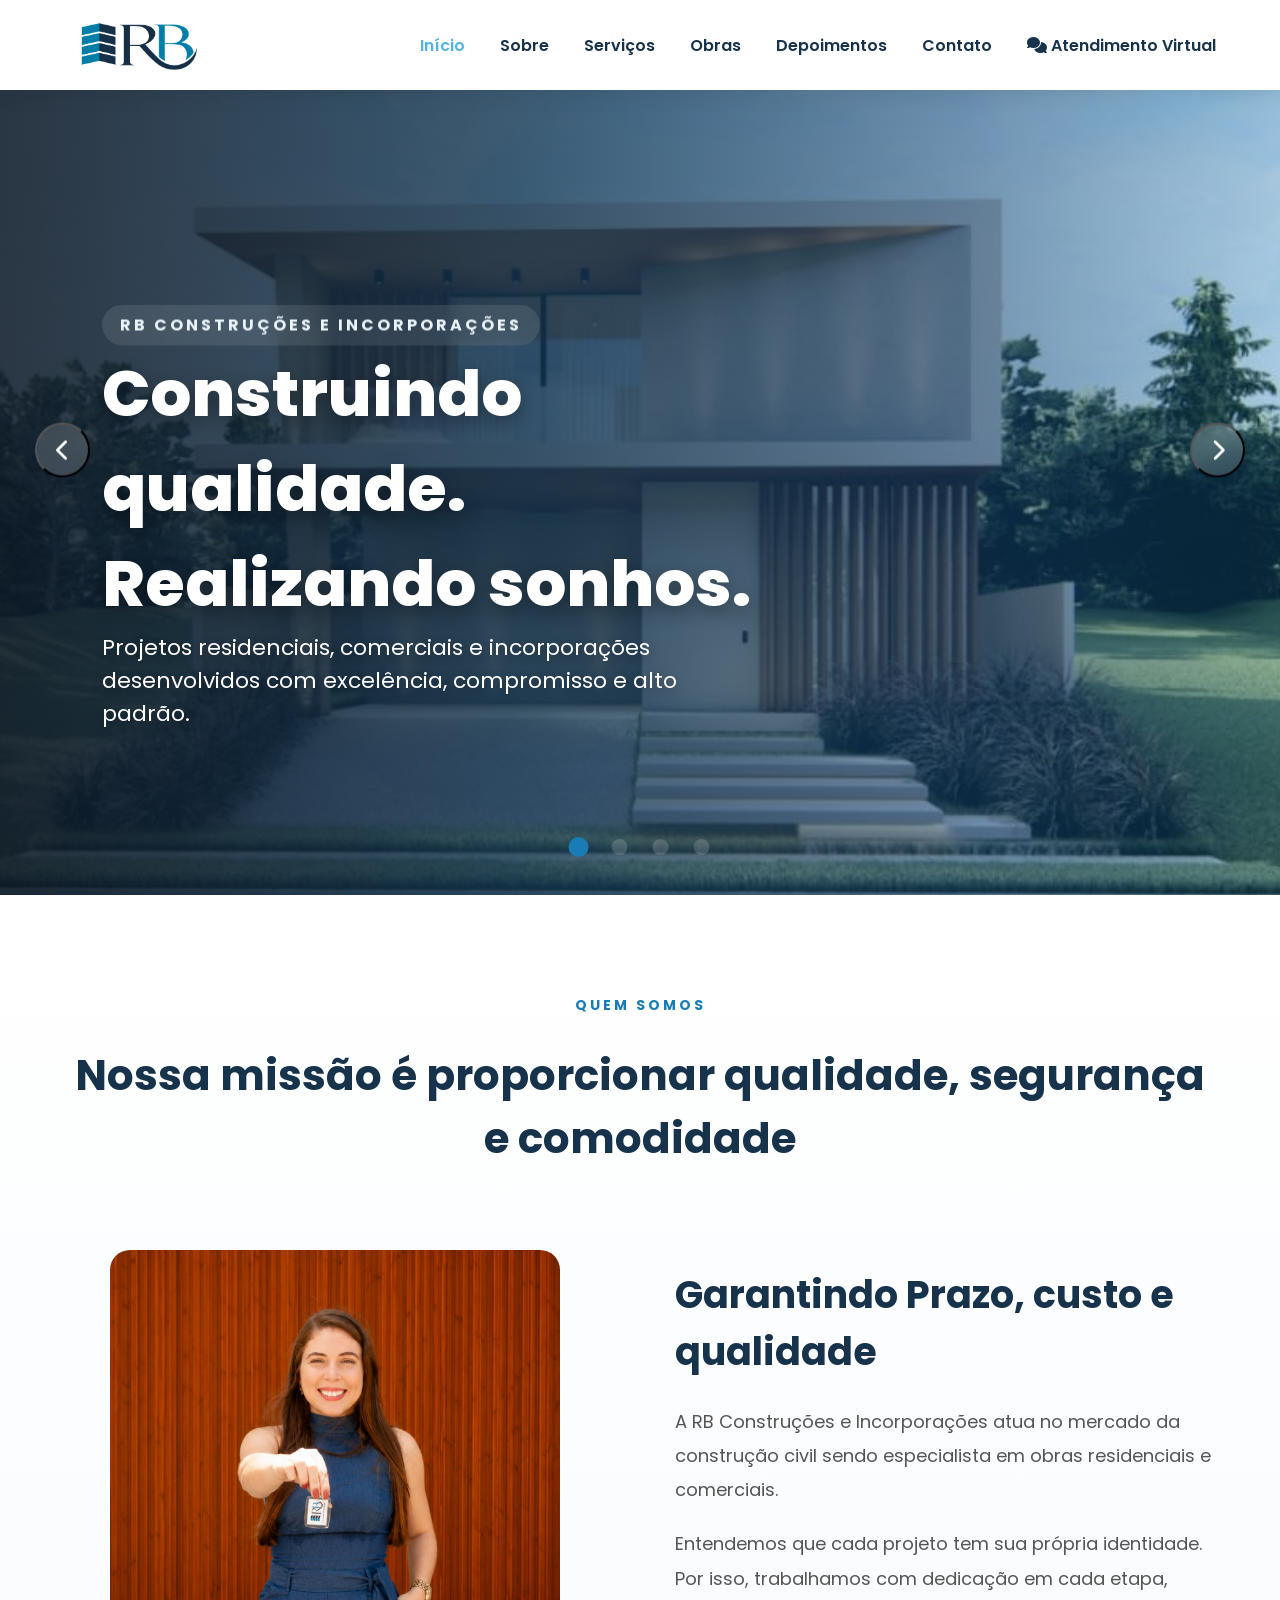
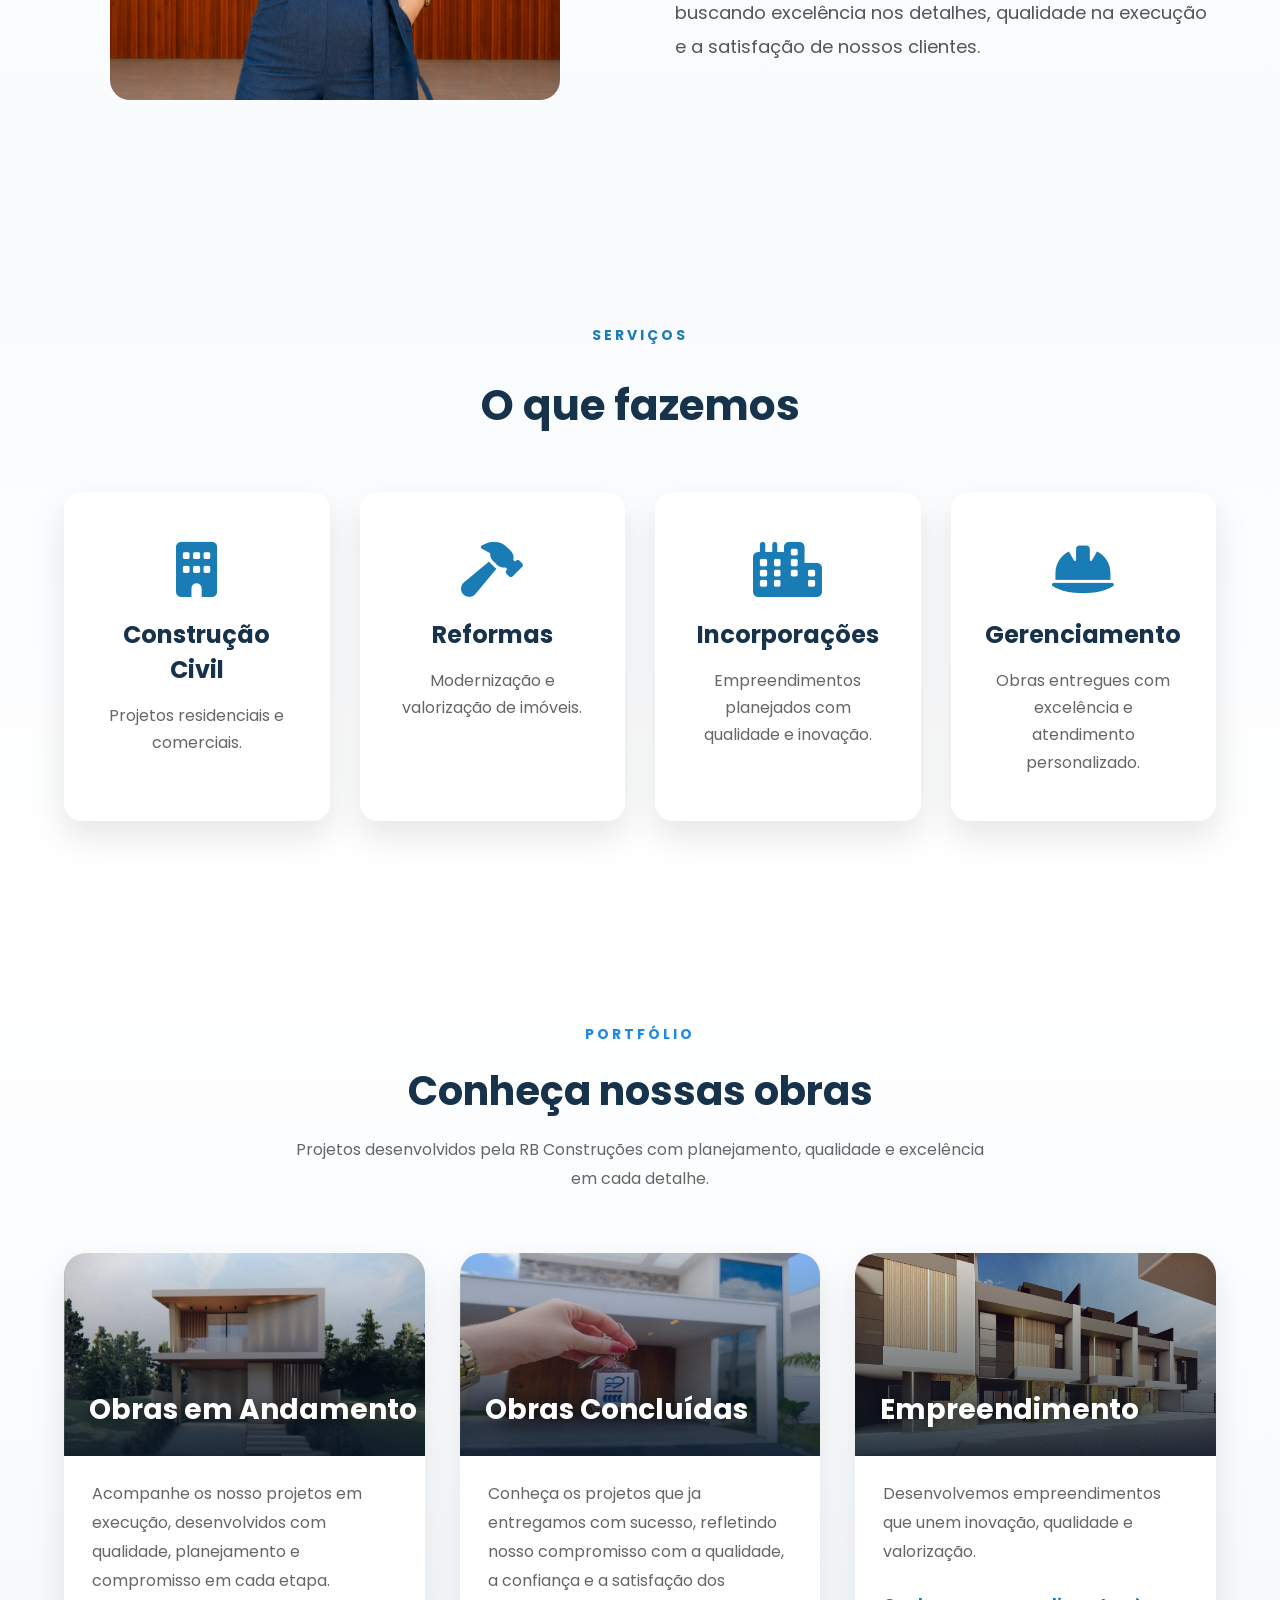
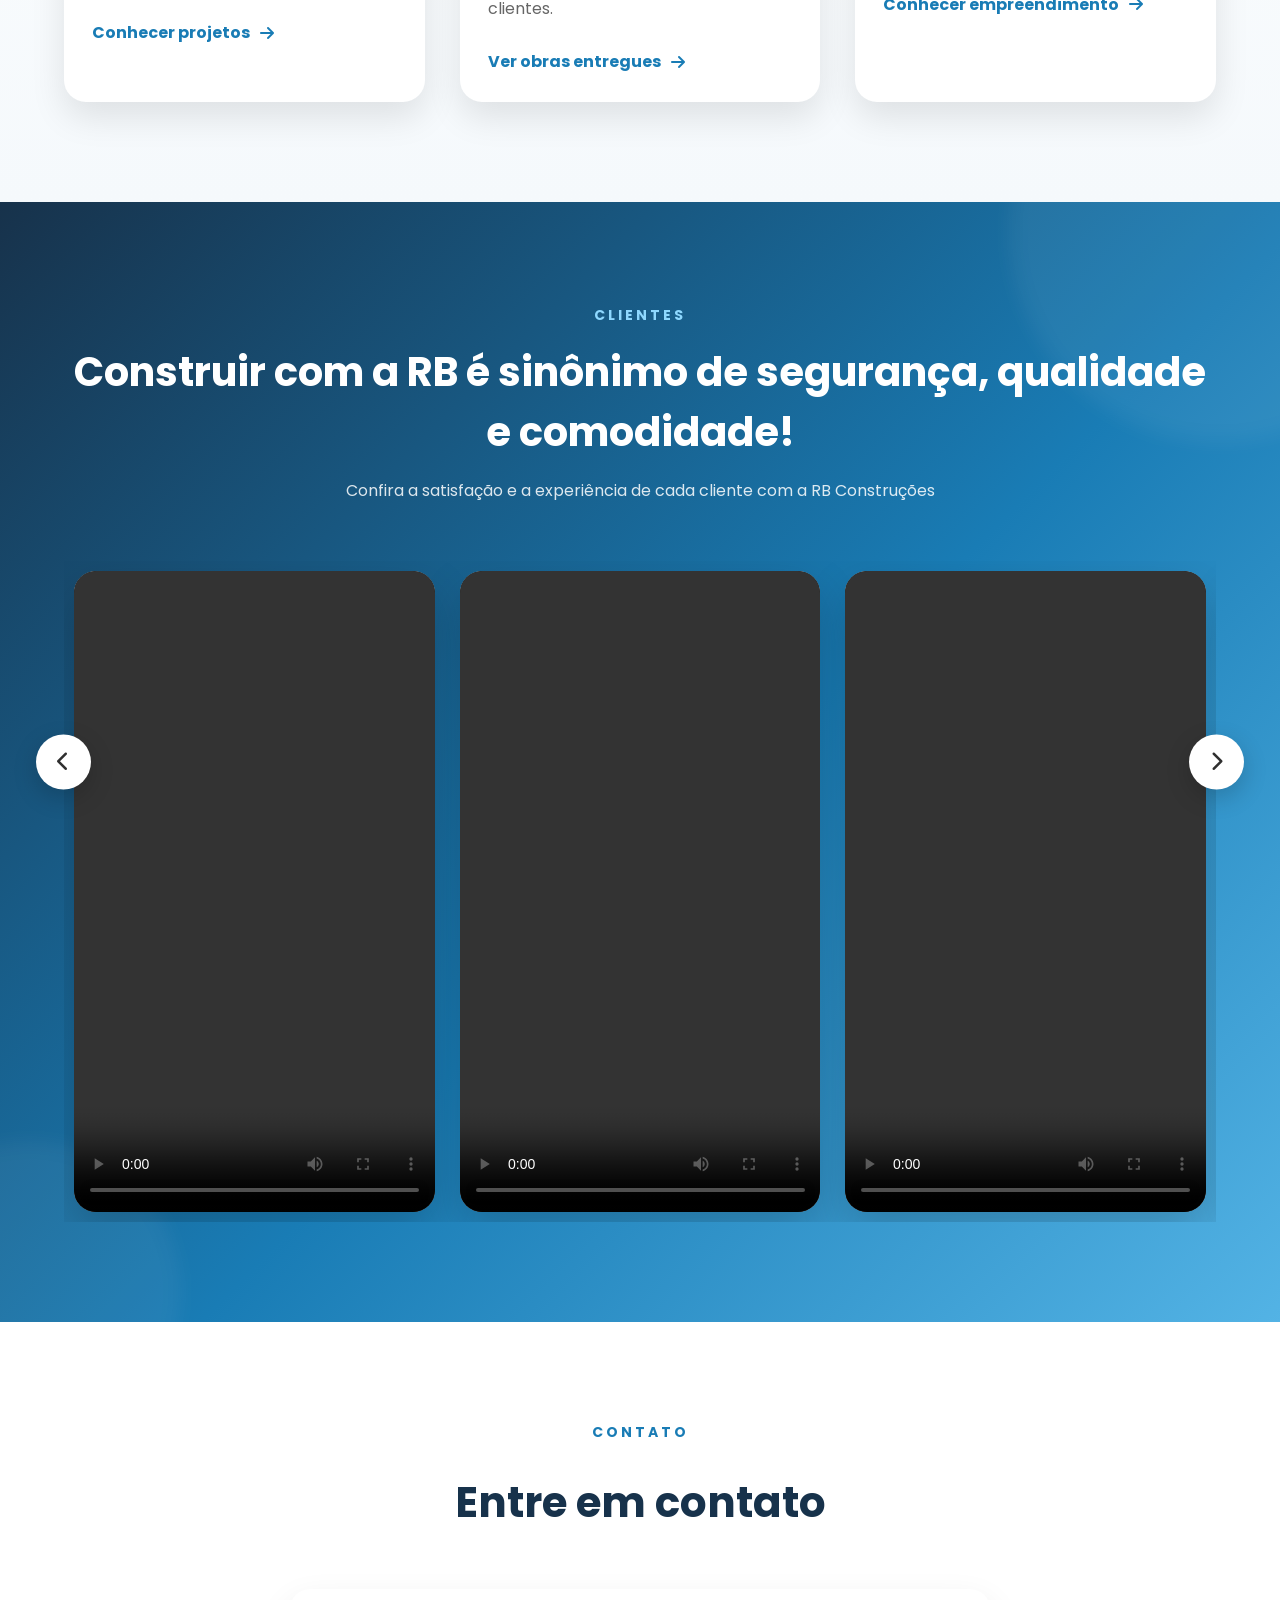
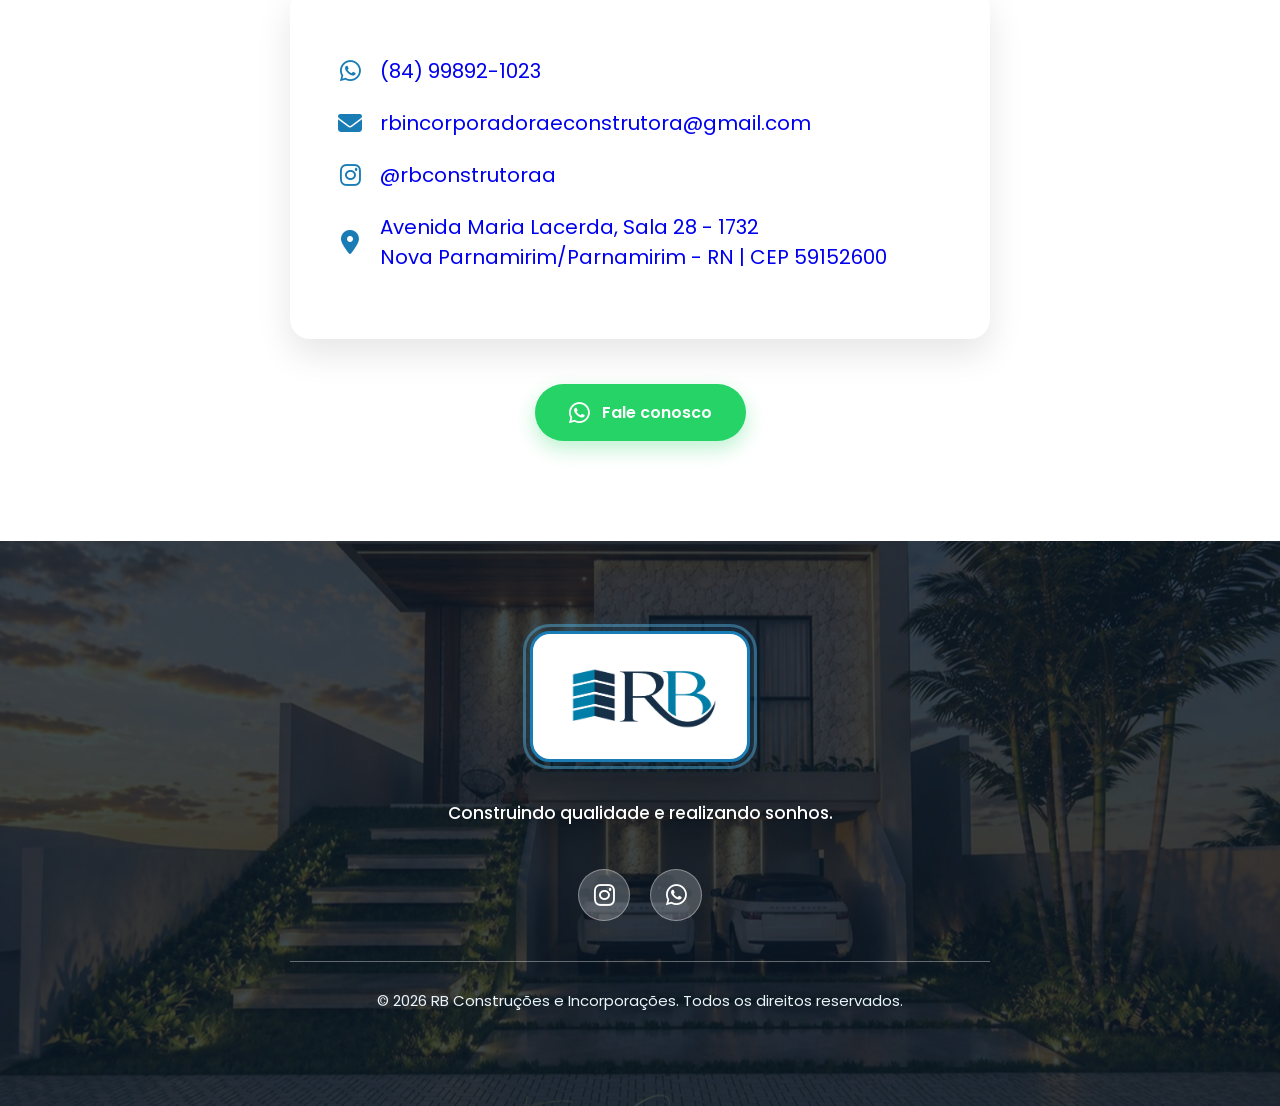
==== commit 6ab6d774: "Videos e ajuste de galeria" ====
--- a/paginas/index.html
+++ b/paginas/index.html
@@ -81,19 +81,19 @@
     <section class="hero" id="inicio">
         <div class="slider">
             <div class="slide ativo">
-                <img src="../assets/img/slide1.jpg" alt="Projeto RB Construções">
+                <img src="../assets/img/slide1.jpeg" alt="Projeto RB Construções">
             </div>
 
             <div class="slide">
-                <img src="../assets/img/slide2.jpg" alt="Obra residencial">
+                <img src="../assets/img/slide2.jpeg" alt="Obra residencial">
             </div>
 
             <div class="slide">
-                <img src="../assets/img/slide3.jpg" alt="Construção RB">
+                <img src="../assets/img/slide3.jpeg" alt="Construção RB">
             </div>
 
             <div class="slide">
-                <img src="../assets/img/slide4.jpg" alt="Empreendimento RB">
+                <img src="../assets/img/slide4.jpeg" alt="Empreendimento RB">
             </div>
 
             <button class="seta esquerda" aria-label="Slide anterior">
@@ -157,7 +157,7 @@
 
                 <div class="sobre-texto">
                     <h3>
-                        Prazo, custo e qualidade
+                        Garantindo Prazo, custo e qualidade
                     </h3>
                     <p>
                         A RB Construções e Incorporações atua no mercado da construção civil
@@ -165,8 +165,9 @@
                     </p>
 
                     <p>
-                        Cada projeto é executado de forma única buscando excelência no acabamento,
-                        cumprimento dos prazos e satisfação dos clientes.
+                        Entendemos que cada projeto tem sua própria identidade. 
+                        Por isso, trabalhamos com dedicação em cada etapa, buscando excelência nos detalhes, 
+                        qualidade na execução e a satisfação de nossos clientes.
                     </p>
                 </div>
             </div>
@@ -362,14 +363,7 @@
                                 Seu navegador não suporta vídeo.
                             </video>
                         </div>
-
-                        <div class="video-info">
-                            <h3>Cliente RB Construções</h3>
-                            <p>Depoimento sobre a experiência com nosso empreendimento.</p>
-                        </div>
-
-                    </div>
-
+                    </div>
                     <!-- VÍDEO 02 -->
                     <div class="video-depoimento">
 
@@ -379,14 +373,7 @@
                                 Seu navegador não suporta vídeo.
                             </video>
                         </div>
-
-                        <div class="video-info">
-                            <h3>Cliente RB Construções</h3>
-                            <p>Relato sobre qualidade, atendimento e entrega da obra.</p>
-                        </div>
-
-                    </div>
-
+                    </div>
                     <!-- VÍDEO 03 -->
                     <div class="video-depoimento">
 
@@ -396,14 +383,7 @@
                                 Seu navegador não suporta vídeo.
                             </video>
                         </div>
-
-                        <div class="video-info">
-                            <h3>Cliente RB Construções</h3>
-                            <p>Depoimento sobre a experiência com nosso empreendimento.</p>
-                        </div>
-
-                    </div>
-
+                    </div>
                     <!-- VÍDEO 04 -->
                     <div class="video-depoimento">
 
@@ -413,14 +393,7 @@
                                 Seu navegador não suporta vídeo.
                             </video>
                         </div>
-
-                        <div class="video-info">
-                            <h3>Cliente RB Construções</h3>
-                            <p>Relato sobre qualidade, atendimento e entrega da obra.</p>
-                        </div>
-
-                    </div>
-
+                    </div>
                     <!-- VÍDEO 05 -->
                     <div class="video-depoimento">
 
@@ -430,14 +403,7 @@
                                 Seu navegador não suporta vídeo.
                             </video>
                         </div>
-
-                        <div class="video-info">
-                            <h3>Cliente RB Construções</h3>
-                            <p>Relato sobre qualidade, atendimento e entrega da obra.</p>
-                        </div>
-
-                    </div>
-
+                    </div>
                     <!-- VÍDEO 06 -->
                     <div class="video-depoimento">
 
@@ -447,14 +413,7 @@
                                 Seu navegador não suporta vídeo.
                             </video>
                         </div>
-
-                        <div class="video-info">
-                            <h3>Cliente RB Construções</h3>
-                            <p>Relato sobre qualidade, atendimento e entrega da obra.</p>
-                        </div>
-
-                    </div>
-
+                    </div>
                     <!-- VÍDEO 07 -->
                     <div class="video-depoimento">
 
@@ -464,33 +423,17 @@
                                 Seu navegador não suporta vídeo.
                             </video>
                         </div>
-
-                        <div class="video-info">
-                            <h3>Cliente RB Construções</h3>
-                            <p>Relato sobre qualidade, atendimento e entrega da obra.</p>
-                        </div>
-
-                    </div>
-
+                    </div>
                     <!-- VÍDEO 08 -->
                     <div class="video-depoimento">
-
                         <div class="video-box">
                             <video controls preload="metadata">
                                 <source src="../assets/videos/depoimento8.mp4" type="video/mp4">
                                 Seu navegador não suporta vídeo.
                             </video>
                         </div>
-
-                        <div class="video-info">
-                            <h3>Cliente RB Construções</h3>
-                            <p>Relato sobre qualidade, atendimento e entrega da obra.</p>
-                        </div>
-
-                    </div>
-
-                </div>
-
+                    </div>
+                </div>
                 <button class="slider-btn next">
                     <i class="fa-solid fa-chevron-right"></i>
                 </button>
--- a/css/style.css
+++ b/css/style.css
@@ -1,4023 +1,826 @@
-/*==================================================
-RB CONSTRUÇÕES E INCORPORAÇÕES
-==================================================*/
-@import url('https://fonts.googleapis.com/css2?family=Poppins:wght@300;400;500;600;700;800&display=swap');
-
-:root {
-
-    --azul: #197CB5;
-
-    --azulEscuro: #17324B;
-
-    --azulClaro: #53B3E5;
-
-    --cinza: #F5F7FA;
-
-    --texto: #2F2F2F;
-
-    --branco: #FFFFFF;
-
-    --sombra: 0 15px 35px rgba(0, 0, 0, .10);
-
-    --radius: 18px;
-    --cor-principal: var(--azul);
-
-}
-
-#progresso {
-
-    position: fixed;
-    top: 0;
-    left: 0;
-    height: 4px;
-    width: 0%;
-    background: var(--azulClaro);
-    z-index: 99999;
-
-}
-
-* {
-
-    margin: 0;
-
-    padding: 0;
-
-    box-sizing: border-box;
-
-}
-
-html {
-
-    scroll-behavior: smooth;
-
-}
-
-section {
-
-    padding: 100px 0;
-
-}
-
-section:not(.hero) {
-
-    scroll-margin-top: 100px;
-
-}
-
-body {
-
-    font-family: 'Poppins', sans-serif;
-
-    background: white;
-
-    color: var(--texto);
-
-    overflow-x: hidden;
-
-}
-
-img {
-
-    display: block;
-
-    max-width: 100%;
-
-}
-
-a {
-
-    text-decoration: none;
-
-}
-
-.container {
-
-    width: 90%;
-
-    max-width: 1200px;
-
-    margin: auto;
-
-}
-
-header {
-    position: fixed;
-    top: 0;
-    left: 0;
-    width: 100%;
-    height: 90px;
-    display: flex;
-    align-items: center;
-    z-index: 9999;
-    transition: .35s;
-    background: #FFFFFF;
-    box-shadow: 0 5px 20px rgba(0, 0, 0, .08);
-}
-
-header.ativo {
-    background: #FFFFFF;
-    box-shadow: 0 5px 20px rgba(0, 0, 0, .08);
-}
-
-header .container {
-
-    display: flex;
-
-    justify-content: space-between;
-
-    align-items: center;
-
-}
-
-.logo img {
-
-    height: 65px;
-
-}
-
-nav {
-
-    display: flex;
-
-    gap: 35px;
-
-}
-
-nav a {
-    font-weight: 600;
-    color: var(--azulEscuro);
-    transition: .3s;
-    position: relative;
-}
-
-header.ativo nav a {
-
-    color: var(--azulEscuro);
-
-}
-
-nav a::after {
-
-    content: "";
-
-    position: absolute;
-
-    bottom: -8px;
-
-    left: 0;
-
-    width: 0;
-
-    height: 3px;
-
-    background: var(--azul);
-
-    transition: .3s;
-
-}
-
-nav a:hover::after {
-
-    width: 100%;
-
-}
-
-#menu-btn {
-    display: none;
-    border: none;
-    background: none;
-    font-size: 28px;
-    cursor: pointer;
-    color: var(--azulEscuro);
-}
-
-header.ativo #menu-btn {
-
-    color: var(--azulEscuro);
-
-}
-
-.hero {
-
-    position: relative;
-
-    height: 100vh;
-
-    overflow: hidden;
-
-    background-attachment: fixed;
-
-    margin-top: -5px;
-    padding-top: 5px;
-}
-
-.slider {
-
-    width: 100%;
-
-    height: 100%;
-
-    position: absolute;
-
-}
-
-.slide {
-
-    position: absolute;
-
-    width: 100%;
-
-    height: 100%;
-
-    opacity: 0;
-
-    transition: 1s;
-
-}
-
-.slide.ativo {
-
-    opacity: 1;
-
-}
-
-.slide img {
-
-    width: 100%;
-
-    height: 100%;
-
-    object-fit: cover;
-
-}
-
-.overlay {
-
-    position: absolute;
-    inset: 0;
-
-    background: linear-gradient(90deg,
+:root { --azul: #197CB5; --azulEscuro: #17324B; --azulClaro: #53B3E5; --cinza: #F5F7FA; --texto: #2F2F2F; --branco: #FFFFFF; --sombra: 0 15px 35px rgba(0, 0, 0, .10); --radius: 18px; }
+
+#progresso { position: fixed; top: 0; left: 0; height: 4px; width: 0%; background: var(--azulClaro); z-index: 99999; }
+
+* { margin: 0; padding: 0; box-sizing: border-box; }
+
+html { scroll-behavior: smooth; overflow-x: hidden; }
+
+section { padding: 100px 0; }
+
+section:not(.hero) { scroll-margin-top: 100px; }
+
+body { font-family: "Poppins", sans-serif; background: white; color: var(--texto); overflow-x: hidden; min-width: 320px; }
+
+img { display: block; max-width: 100%; }
+
+a { text-decoration: none; }
+
+.container { width: min(90%, 1200px); max-width: 1200px; margin: auto; }
+
+header { position: fixed; top: 0; left: 0; width: 100%; height: 90px; display: flex; align-items: center; z-index: 9999; transition: .35s; background: #FFFFFF; box-shadow: 0 5px 20px rgba(0, 0, 0, .08); }
+
+header.ativo { background: #FFFFFF; box-shadow: 0 5px 20px rgba(0, 0, 0, .08); }
+
+header .container { display: flex; justify-content: space-between; align-items: center; }
+
+.logo img { height: 72px; width: auto; display: block; }
+
+nav { display: flex; gap: 35px; }
+
+nav a { font-weight: 600; color: var(--azulEscuro); transition: .3s; position: relative; }
+
+header.ativo nav a { color: var(--azulEscuro); }
+
+nav a::after { content: ""; position: absolute; bottom: -8px; left: 0; width: 0; height: 3px; background: var(--azul); transition: .3s; }
+
+nav a:hover::after { width: 100%; }
+
+#menu-btn { display: none; border: none; background: none; font-size: 28px; cursor: pointer; color: var(--azulEscuro); }
+
+header.ativo #menu-btn { color: var(--azulEscuro); }
+
+.hero { position: relative; height: 100vh; overflow: hidden; background-attachment: fixed; margin-top: -5px; padding-top: 5px; }
+
+.slider { width: 100%; height: 100%; position: absolute; }
+
+.slide { position: absolute; width: 100%; height: 100%; opacity: 0; transition: 1s; }
+
+.slide.ativo { opacity: 1; }
+
+.slide img { width: 100%; height: 100%; object-fit: cover; }
+
+.overlay { position: absolute; inset: 0; background: linear-gradient(90deg,
             rgba(14, 28, 43, .88) 0%,
             rgba(18, 54, 82, .80) 40%,
             rgba(18, 74, 120, .55) 75%,
-            rgba(25, 124, 181, .30) 100%);
-
-}
-
-.hero-conteudo {
-
-    position: absolute;
-
-    top: 58%;
-
-    left: 8%;
-
-    transform: translateY(-50%);
-
-    color: white;
-
-    z-index: 5;
-
-    width: 650px;
-
-}
-
-.hero-conteudo span {
-
-    display: inline-block;
-
-    padding: 8px 18px;
-
-    border-radius: 50px;
-
-    background: rgba(255, 255, 255, .10);
-
-    backdrop-filter: blur(8px);
-
-    color: #EAF4FB;
-
-    font-weight: 700;
-
-    letter-spacing: 3px;
-
-}
-
-.hero-conteudo h1 {
-
-    font-size: clamp(42px, 5vw, 78px);
-
-    font-weight: 800;
-
-    text-shadow:
-
-        0 6px 18px rgba(0, 0, 0, .35);
-
-}
-
-.hero-conteudo p {
-
-    font-size: 22px;
-
-    max-width: 600px;
-
-    text-shadow:
-
-        0 3px 10px rgba(0, 0, 0, .25);
-
-}
-
-.slider-botoes {
-
-    position: absolute;
-
-    bottom: 40px;
-
-    left: 50%;
-
-    transform: translateX(-50%);
-
-    display: flex;
-
+            rgba(25, 124, 181, .30) 100%); }
+
+.hero-conteudo { position: absolute; top: 58%; left: 8%; transform: translateY(-50%); color: white; z-index: 5; width: 650px; }
+
+.hero-conteudo span { display: inline-block; padding: 8px 18px; border-radius: 50px; background: rgba(255, 255, 255, .10); backdrop-filter: blur(8px); color: #EAF4FB; font-weight: 700; letter-spacing: 3px; }
+
+.hero-conteudo h1 { font-size: clamp(42px, 5vw, 78px); font-weight: 800; text-shadow: 0 6px 18px rgba(0, 0, 0, .35); }
+
+.hero-conteudo p { font-size: 22px; max-width: 600px; text-shadow: 0 3px 10px rgba(0, 0, 0, .25); }
+
+.slider-botoes { position: absolute; bottom: 40px; left: 50%; transform: translateX(-50%); display: flex; gap: 25px; z-index: 5; }
+
+.indicador { width: 16px; height: 16px; background: rgba(255, 255, 255, .35); border-radius: 50%; opacity: .45; cursor: pointer; transition: .5s ease; }
+
+.indicador.ativo { opacity: 1; background: #197CB5; transform: scale(1.25); }
+
+.titulo { text-align: center; margin-bottom: 55px; padding-top: 0px; }
+
+.titulo span { font-size: 14px; font-weight: 700; letter-spacing: 3px; text-transform: uppercase; color: var(--azul); display: block; margin-bottom: 20px; }
+
+.titulo h2 { font-size: 42px; margin-top: 28px; color: var(--azulEscuro); }
+
+#sobre { background: linear-gradient(white,
+
+            #F8FBFD); }
+
+#servicos { background: linear-gradient(#F8FBFD,
+
+            white); }
+
+#obras { background: linear-gradient(white,
+
+            #F5F9FC); }
+
+#localizacao { background: linear-gradient(#F5F9FC,
+
+            white); }
+
+footer { position: relative; background: url("../assets/img/fundo.jpeg") center center/cover no-repeat; padding: 90px 0; overflow: hidden; }
+
+footer::before { content: ""; position: absolute; inset: 0; background: rgba(10, 25, 40, .78); }
+
+footer .container { position: relative; z-index: 2; }
+
+.logo-footer { width: 220px; margin: 0 auto 35px; padding: 18px; background: #FFFFFF; border-radius: 20px; border: 3px solid #197CB5; outline: 3px solid rgba(83, 179, 229, .45); outline-offset: 4px; box-shadow: 0 0 18px rgba(25, 124, 181, .30),
+        0 18px 45px rgba(0, 0, 0, .28); transition: all .35s ease; }
+
+.logo-footer:hover { transform: translateY(-4px); border-color: #53B3E5; outline-color: rgba(255, 255, 255, .85); box-shadow: 0 0 35px rgba(83, 179, 229, .60),
+        0 25px 60px rgba(0, 0, 0, .38); }
+
+footer p { color: #FFFFFF; text-align: center; font-size: 17px; line-height: 1.9; max-width: 650px; margin: auto; font-weight: 500; }
+
+footer .copyright { color: #EAF4FB; font-size: 15px; font-weight: 400; }
+
+.footer-social { display: flex; justify-content: center; gap: 20px; margin: 40px 0; }
+
+.footer-social a { width: 52px; height: 52px; border-radius: 50%; display: flex; justify-content: center; align-items: center; background: rgba(255, 255, 255, .22); color: #FFFFFF; font-size: 24px; border: 1px solid rgba(255, 255, 255, .35); transition: .35s; }
+
+.footer-social a:hover { background: #FFFFFF; color: var(--azul); transform: translateY(-6px); }
+
+footer hr { border: none; height: 1px; background: rgba(255, 255, 255, .35); margin: 40px auto 25px; max-width: 700px; }
+
+.sobre-grid { display: grid; grid-template-columns: 1fr 1fr; gap: 70px; align-items: center; }
+
+.sobre-imagem { height: 500px; display: flex; justify-content: center; align-items: center; overflow: hidden; }
+
+.sobre-imagem img { width: 450px; height: 450px; object-fit: contain; border-radius: 20px; transition: .6s; }
+
+.sobre-imagem:hover img { transform: scale(1.03); }
+
+.sobre-texto h3 { font-size: 38px; color: var(--azulEscuro); margin-bottom: 25px; }
+
+.sobre-texto p { font-size: 18px; line-height: 1.9; margin-bottom: 20px; color: #555; }
+
+.servicos-grid { display: grid; grid-template-columns: repeat(auto-fit, minmax(250px, 1fr)); gap: 30px; }
+
+.card { background: white; padding: 45px 30px; border-radius: 18px; text-align: center; box-shadow: var(--sombra); transition: .35s; border-top: 5px solid transparent; }
+
+.card:hover { transform: translateY(-12px); border-top: 5px solid var(--azul); }
+
+.card i { font-size: 55px; color: var(--azul); margin-bottom: 20px; }
+
+.card h3 { font-size: 24px; margin-bottom: 15px; color: var(--azulEscuro); }
+
+.card p { line-height: 1.7; color: #666; }
+
+.obra:hover figcaption { color: #1E88E5; }
+
+.obra:hover figcaption span { color: #1E88E5; }
+
+.obra:hover figcaption strong { color: #1E88E5; }
+
+.obras-grid { display: grid; grid-template-columns: repeat(auto-fit, minmax(320px, 1fr)); gap: 35px; margin-top: 60px; }
+
+.obra-card { display: flex; flex-direction: column; overflow: hidden; border-radius: 22px; background: #FFFFFF; box-shadow: 0 15px 35px rgba(0, 0, 0, .10); transition: .35s; text-decoration: none; }
+
+.obra-card:hover { transform: translateY(-10px); box-shadow: 0 25px 50px rgba(0, 0, 0, .18); }
+
+.obra-card-img { position: relative; overflow: hidden; aspect-ratio: 16 / 9; background: #f5f7fa; }
+
+.obra-card-img::before { content: ""; position: absolute; inset: 0; background: linear-gradient(
+        to top,
+        rgba(10, 25, 40, .88) 0%,
+        rgba(10, 25, 40, .45) 45%,
+        rgba(10, 25, 40, .05) 100%
+    ); z-index: 1; }
+
+.obra-card-img img { width: 100%; height: 100%; object-fit: cover; object-position: center; transition: transform .5s ease; }
+
+.obra-card:hover .obra-card-img img { transform: scale(1.05); }
+
+.obra-card-titulo { position: absolute; left: 25px; bottom: 25px; z-index: 2; }
+
+.obra-card-titulo h3 { color: #FFFFFF; font-size: 28px; font-weight: 700; text-shadow: 0 3px 12px rgba(0, 0, 0, .45); }
+
+.obra-card-info { padding: 24px 28px 28px; }
+
+.obra-card-info p { color: #666; line-height: 1.8; margin-bottom: 25px; }
+
+.obra-card-info span { display: inline-flex; align-items: center; gap: 10px; color: var(--azul); font-weight: 700; transition: .3s; }
+
+.obra-card:hover .obra-card-info span { gap: 18px; color: var(--azulEscuro); }
+
+.titulo-secao { text-align: center; margin-bottom: 55px; padding-top: 0px; }
+
+.titulo-secao span { color: #1E88E5; font-weight: 700; letter-spacing: 3px; font-size: 14px; }
+
+.titulo-secao h2 { font-size: 40px; margin: 15px 0; color: #17324B; }
+
+.titulo-secao p { max-width: 700px; margin: auto; color: #666; line-height: 1.8; }
+
+.galeria img:hover { transform: scale(1.05); filter: brightness(.78); }
+
+.mapa { border-radius: 20px; overflow: hidden; box-shadow: var(--sombra); }
+
+.mapa iframe { width: 100%; height: 500px; border: none; }
+
+.contato-grid { display: flex; justify-content: center; align-items: center; }
+
+.contato-info { background: white; padding: 45px; border-radius: 20px; box-shadow: var(--sombra); width: 100%; max-width: 700px; }
+
+.contato-info p { font-size: 20px; margin: 22px 0; display: flex; align-items: center; gap: 15px; }
+
+.contato-info i { color: var(--azul); font-size: 24px; width: 30px; text-align: center; }
+
+#topo { position: fixed; right: 30px; bottom: 30px; width: 58px; height: 58px; border-radius: 50%; background: var(--azul); display: flex; justify-content: center; align-items: center; color: white; font-size: 22px; box-shadow: var(--sombra); opacity: 0; pointer-events: none; transition: .4s; z-index: 999; }
+
+#topo.mostrar { opacity: 1; pointer-events: auto; }
+
+#topo:hover { background: var(--azulEscuro); transform: translateY(-5px); }
+
+nav a.selecionado { color: #53B3E5 !important; }
+
+.animar { opacity: 0; transform: translateY(60px); transition: 1s; }
+
+.animar.mostrar { opacity: 1; transform: translateY(0); }
+
+.seta { position: absolute; top: 50%; transform: translateY(-50%); width: 55px; height: 55px; background: rgba(255, 255, 255, .18); backdrop-filter: blur(10px); display: flex; justify-content: center; align-items: center; border-radius: 50%; cursor: pointer; transition: .35s; z-index: 20; color: white; font-size: 22px; }
+
+.seta:hover { background: rgba(255, 255, 255, .35); }
+
+.esquerda { left: 35px; }
+
+.direita { right: 35px; }
+
+.logo { padding: 0; background: transparent; border: none; border-radius: 0; }
+
+.navegacao-portfolio { display: flex; justify-content: space-between; align-items: center; gap: 20px; margin-top: 70px; }
+
+.navegacao-portfolio a { display: flex; align-items: center; gap: 10px; background: var(--azul); color: white; padding: 15px 25px; border-radius: 50px; font-weight: 600; transition: .35s; }
+
+.navegacao-portfolio a:hover { background: var(--azulEscuro); transform: translateY(-5px); }
+
+.navegacao-portfolio i { font-size: 18px; }
+
+.navegacao-empreendimento { padding: 50px 0 80px; }
+
+.navegacao-empreendimento .container { display: flex; justify-content: space-between; align-items: center; gap: 20px; }
+
+.navegacao-empreendimento a { display: inline-flex; align-items: center; gap: 10px; padding: 16px 30px; background: var(--azul); color: #fff; border-radius: 50px; text-decoration: none; font-weight: 600; transition: .35s; }
+
+.navegacao-empreendimento a:hover { background: var(--azulEscuro); transform: translateY(-4px); }
+
+.navegacao-empreendimento i { font-size: 18px; }
+
+.logo-empreendimento { width: 220px; max-width: 100%; display: block; margin-bottom: 25px; object-fit: contain; }
+
+.banner-interno { height: 420px; position: relative; display: flex; align-items: center; justify-content: center; text-align: center; background-size: cover; background-position: center; margin-top: 90px; }
+
+.banner-interno::before { content: ""; position: absolute; inset: 0; background: linear-gradient(90deg,
+            rgba(10, 25, 40, .85),
+            rgba(25, 124, 181, .55)); }
+
+.banner-conteudo { position: relative; z-index: 2; color: white; max-width: 800px; padding: 20px; }
+
+.banner-conteudo span { font-size: 14px; font-weight: 700; letter-spacing: 4px; color: #EAF4FB; }
+
+.banner-conteudo h1 { font-size: clamp(38px, 5vw, 60px); font-weight: 800; margin: 20px 0; }
+
+.banner-conteudo p { font-size: 20px; line-height: 1.7; }
+
+.breadcrumb { display: flex; justify-content: center; align-items: center; gap: 12px; font-size: 14px; font-weight: 500; margin-bottom: 25px; }
+
+.breadcrumb a { color: rgba(255, 255, 255, .85); transition: .3s; position: relative; }
+
+.breadcrumb a:hover { color: #FFFFFF; }
+
+.breadcrumb a::after { content: ""; position: absolute; bottom: -4px; left: 0; width: 0; height: 2px; background: var(--azulClaro); transition: .3s; }
+
+.breadcrumb a:hover::after { width: 100%; }
+
+.breadcrumb span { color: #FFFFFF; font-weight: 600; }
+
+.breadcrumb i { font-size: 11px; color: var(--azulClaro); }
+
+.obra:nth-child(2) { animation-delay: .2s; }
+
+.obra:nth-child(3) { animation-delay: .4s; }
+
+#execucao { background: var(--cinza); }
+
+.execucao-grid { display: grid; grid-template-columns: repeat(2, 1fr); gap: 35px; margin-top: 50px; }
+
+.execucao-card { background: var(--branco); border-radius: var(--radius); overflow: hidden; box-shadow: var(--sombra); transition: .4s ease; }
+
+.execucao-card:hover { transform: translateY(-8px); box-shadow: 0 20px 45px rgba(0, 0, 0, .15); }
+
+.execucao-imagem { position: relative; height: 320px; overflow: hidden; }
+
+.execucao-imagem img { width: 100%; height: 100%; object-fit: cover; transition: .5s ease; }
+
+.execucao-card:hover .execucao-imagem img { transform: scale(1.08); }
+
+.status { position: absolute; top: 20px; left: 20px; padding: 10px 20px; border-radius: 30px; color: white; font-size: .9rem; font-weight: 600; display: inline-flex; align-items: center; gap: 8px; }
+
+.status.andamento { background: #e8f5ec; color: #198754; }
+
+.status.final { background: #1f9d55; }
+
+.execucao-conteudo { padding: 30px; }
+
+.execucao-conteudo h3 { color: var(--azulEscuro); font-size: 1.5rem; margin-bottom: 12px; }
+
+.execucao-conteudo p { color: var(--texto); line-height: 1.7; }
+
+.local { color: var(--azul) !important; font-weight: 600; display: flex; align-items: center; gap: 8px; margin-bottom: 18px; }
+
+.informacoes-obra { display: grid; grid-template-columns: repeat(2, 1fr); gap: 20px; margin: 25px 0; }
+
+.informacoes-obra div { background: #f8fafc; padding: 18px; border-radius: 12px; display: flex; flex-direction: column; gap: 6px; }
+
+.informacoes-obra i { color: var(--azul); font-size: 1.2rem; }
+
+.informacoes-obra span { font-size: .85rem; color: #666; }
+
+.informacoes-obra strong { color: var(--azulEscuro); font-size: .95rem; }
+
+.progresso-obra { margin: 25px 0; }
+
+.barra-progresso { width: 100%; height: 12px; background: #ddd; border-radius: 20px; overflow: hidden; margin-bottom: 10px; }
+
+.barra-progresso span { display: block; height: 100%; background: var(--azul); border-radius: 20px; }
+
+.progresso-obra strong { color: var(--azulEscuro); font-size: .9rem; }
+
+.btn-obra { display: inline-flex; align-items: center; gap: 10px; background: var(--azul); color: white; padding: 14px 28px; border-radius: 30px; font-weight: 600; transition: .3s; }
+
+.btn-obra:hover { background: var(--azulEscuro); transform: translateX(5px); }
+
+.obra-detalhe { padding: 150px 0 80px; background: var(--cinza); }
+
+.obra-banner { width: 100%; height: 500px; overflow: hidden; border-radius: var(--radius); box-shadow: var(--sombra); margin-bottom: 40px; }
+
+.obra-banner img { width: 100%; height: 100%; object-fit: cover; }
+
+.obra-info { background: var(--branco); padding: 45px; border-radius: var(--radius); box-shadow: var(--sombra); }
+
+.obra-info h1 { color: var(--azulEscuro); font-size: 2.5rem; margin: 20px 0 10px; }
+
+.obra-info p { color: var(--texto); line-height: 1.8; font-size: 1rem; }
+
+.obra-info .local { color: var(--azul); font-weight: 600; margin-bottom: 25px; }
+
+.obra-info .status { position: relative; top: auto; left: auto; display: inline-flex; }
+
+.dados-obra { display: grid; grid-template-columns: repeat(4, 1fr); gap: 30px; margin: 35px 0; margin-top: 50px; }
+
+.dados-obra div { background: white; padding: 30px; border-radius: 18px; display: flex; flex-direction: column; gap: 8px; box-shadow: var(--sombra); text-align: center; }
+
+.dados-obra i { color: var(--azul); font-size: 30px; }
+
+.dados-obra span { color: #777; font-size: .9rem; }
+
+.dados-obra strong { color: var(--azulEscuro); }
+
+.obra-info .barra-progresso { width: 100%; height: 14px; background: #e5e7eb; border-radius: 20px; overflow: hidden; margin: 25px 0 35px; }
+
+.obra-info .barra-progresso span { display: block; height: 100%; background: linear-gradient(90deg,
+            var(--azul),
+            var(--azulClaro)); }
+
+.galeria-obra { padding: 90px 0; background: white; }
+
+.galeria-grid { display: grid; grid-template-columns: repeat(3, 1fr); gap: 25px; margin-top: 40px; }
+
+.galeria-grid img { width: 100%; height: 300px; object-fit: cover; border-radius: var(--radius); box-shadow: var(--sombra); transition: .3s; }
+
+.galeria-grid img:hover { transform: scale(1.04); }
+
+.obra-detalhe+footer { background: var(--azulEscuro); color: white; padding: 30px 0; text-align: center; }
+
+.pagina-banner { padding: 170px 0 90px; background: linear-gradient(135deg,
+            var(--azulEscuro),
+            var(--azul)); color: var(--branco); text-align: center; }
+
+.pagina-banner span { font-size: .9rem; font-weight: 600; letter-spacing: 2px; opacity: .9; }
+
+.pagina-banner h1 { font-size: 3rem; margin: 15px 0; font-weight: 700; }
+
+.pagina-banner p { max-width: 700px; margin: auto; line-height: 1.8; font-size: 1.05rem; opacity: .95; }
+
+.galeria-obras { padding: 90px 0; background: linear-gradient(#F5F9FC,
+            #FFFFFF); }
+
+.galeria-obras .titulo-secao { text-align: center; margin-bottom: 50px; }
+
+.galeria-obras .titulo-secao span { color: var(--azul); font-size: .9rem; font-weight: 700; letter-spacing: 2px; }
+
+.galeria-obras .titulo-secao h2 { color: var(--azulEscuro); font-size: 2.3rem; margin: 15px 0; }
+
+.galeria-obras .titulo-secao p { max-width: 700px; margin: auto; color: var(--texto); line-height: 1.7; }
+
+.galeria-obras .obras-grid { display: grid; grid-template-columns: 1fr; gap: 45px; margin-top: 60px; }
+
+.galeria-obras .obra-card { background: #FFFFFF; border-radius: 22px; overflow: hidden; box-shadow: var(--sombra); transition: .35s; display: grid; grid-template-columns: 420px 1fr; }
+
+.galeria-obras .obra-card:hover { transform: translateY(-8px); box-shadow: 0 22px 50px rgba(0, 0, 0, .16); }
+
+.galeria-obras .obra-card-img { height: 100%; min-height: 420px; }
+
+.galeria-obras .obra-card-img img { width: 100%; height: 100%; object-fit: cover; }
+
+.galeria-obras .obra-card-info { padding: 40px; }
+
+.galeria-obras .obra-card-info p { color: #555; line-height: 1.9; margin-bottom: 20px; }
+
+.galeria-obras .obra-card-info span { color: var(--azul); font-weight: 600; display: flex; align-items: center; gap: 10px; }
+
+.galeria-obras .obra-card-info span i { transition: .3s; }
+
+.galeria-obras .obra-card:hover .obra-card-info span i { transform: translateX(5px); }
+
+.obra-hero { padding-top: 110px; background: var(--cinza); }
+
+.obra-hero-imagem { height: 550px; overflow: hidden; }
+
+.obra-her-imagem img { width: 100%; height: 100%; object-fit: cover; }
+
+.obra-detalhes { padding: 80px 0; background: var(--branco); }
+
+.obra-cabecalho { text-align: center; max-width: 850px; margin: auto; }
+
+.obra-cabecalho h1 { font-size: 2.8rem; color: var(--azulEscuro); margin: 20px 0; }
+
+.obra-cabecalho p { line-height: 1.8; color: var(--texto); }
+
+.obra-local { color: var(--azul); font-weight: 600; }
+
+.dados-projeto { margin-top: 50px; display: grid; grid-template-columns: repeat(4, 1fr); gap: 25px; }
+
+.dados-projeto div { background: var(--cinza); padding: 30px; border-radius: var(--radius); text-align: center; }
+
+.dados-projeto i { font-size: 28px; color: var(--azul); margin-bottom: 15px; }
+
+.dados-projeto span { display: block; font-size: .85rem; color: #777; }
+
+.dados-projeto strong { display: block; margin-top: 8px; color: var(--azulEscuro); }
+
+.progresso-detalhe { margin-top: 40px; }
+
+.progresso-detalhe strong { display: block; margin-top: 10px; text-align: right; color: var(--azulEscuro); }
+
+.sobre-obra { padding: 90px 0; background: var(--cinza); }
+
+.texto-obra { max-width: 900px; margin: auto; }
+
+.texto-obra p { line-height: 1.9; color: var(--texto); margin-bottom: 20px; }
+
+.caracteristicas-obra { padding: 90px 0; }
+
+.caracteristicas-grid { display: grid; grid-template-columns: repeat(4, 1fr); gap: 25px; }
+
+.caracteristica-card { padding: 35px 25px; text-align: center; background: var(--branco); border-radius: var(--radius); box-shadow: var(--sombra); transition: .3s; }
+
+.caracteristica-card:hover { transform: translateY(-8px); }
+
+.caracteristica-card i { font-size: 35px; color: var(--azul); margin-bottom: 20px; }
+
+.caracteristica-card h3 { color: var(--azulEscuro); margin-bottom: 15px; }
+
+.caracteristica-card p { color: var(--texto); line-height: 1.7; }
+
+.linha-tempo { padding: 90px 0; background: var(--cinza); }
+
+.timeline { max-width: 850px; margin: auto; }
+
+.timeline-item { display: flex; gap: 25px; margin-bottom: 35px; }
+
+.timeline-icon { min-width: 55px; height: 55px; border-radius: 50%; background: #ddd; display: flex; align-items: center; justify-content: center; color: white; }
+
+.timeline-item.concluido .timeline-icon { background: #198754; }
+
+.timeline-item.atual .timeline-icon { background: var(--azul); }
+
+.timeline-content { background: white; padding: 20px 25px; border-radius: var(--radius); flex: 1; }
+
+.timeline-content h3 { color: var(--azulEscuro); margin-bottom: 10px; }
+
+.timeline-content p { color: var(--texto); line-height: 1.7; }
+
+.voltar-obras { padding-bottom: 80px; text-align: center; }
+
+.galeria-obras .obra-card-info h3 { color: var(--azulEscuro); font-size: 34px; margin-bottom: 18px; }
+
+.galeria-obras .local { display: inline-flex; align-items: center; gap: 10px; margin-bottom: 28px; color: var(--azul); font-weight: 600; }
+
+.galeria-obras .informacoes-obra { display: grid; grid-template-columns: repeat(2, 1fr); gap: 18px; margin: 30px 0; }
+
+.galeria-obras .informacoes-obra div { background: #F8FBFD; padding: 18px; border-radius: 14px; transition: .3s; }
+
+.galeria-obras .informacoes-obra div:hover { background: #EDF6FC; }
+
+.galeria-obras .informacoes-obra i { font-size: 22px; color: var(--azul); margin-bottom: 10px; }
+
+.galeria-obras .informacoes-obra span { display: block; color: #777; font-size: 14px; margin-bottom: 5px; }
+
+.galeria-obras .informacoes-obra strong { color: var(--azulEscuro); font-size: 16px; }
+
+.galeria-obras .btn-obra { margin-top: 30px; display: inline-flex; align-items: center; gap: 12px; }
+
+.galeria-obras .btn-obra i { transition: .3s; }
+
+.galeria-obras .btn-obra:hover i { transform: translateX(6px); }
+
+.btn-detalhes { display: inline-flex; align-items: center; gap: 10px; margin-top: 15px; padding: 10px 18px; background: var(--azul); color: white; border-radius: 30px; font-size: .9rem; transition: .3s; }
+
+.btn-detalhes:hover { background: var(--azulEscuro); transform: translateX(5px); }
+
+.detalhe-obra { padding: 100px 0; }
+
+.descricao-obra { margin-top: 60px; line-height: 1.8; }
+
+.galeria-detalhes { padding: 80px 0; }
+
+.galeria-detalhes .galeria { display: grid; grid-template-columns: repeat(3, 1fr); gap: 25px; }
+
+.galeria-detalhes img { width: 100%; height: 250px; object-fit: cover; border-radius: 18px; }
+
+.linha-evolucao { display: flex; justify-content: space-between; gap: 30px; margin-top: 50px; }
+
+.linha-evolucao div { flex: 1; padding: 30px; background: #fff; border-radius: 18px; box-shadow: var(--sombra); }
+
+.linha-evolucao span { font-size: 35px; font-weight: 700; color: var(--azul); }
+
+.localizacao-obra { padding: 100px 0; background: #f5f7fa; }
+
+.localizacao-box { max-width: 800px; margin: auto; background: #fff; padding: 40px; border-radius: 18px; display: flex; align-items: center; gap: 30px; box-shadow: var(--sombra); }
+
+.localizacao-icon { width: 80px; height: 80px; border-radius: 50%; background: var(--azul); color: #fff; display: flex; align-items: center; justify-content: center; font-size: 35px; }
+
+.localizacao-texto h3 { color: var(--azulEscuro); font-size: 24px; margin-bottom: 10px; }
+
+.localizacao-texto p { margin-bottom: 20px; color: var(--texto); }
+
+.btn-localizacao { display: inline-flex; align-items: center; gap: 10px; background: var(--azul); color: #fff; padding: 14px 25px; border-radius: 30px; text-decoration: none; transition: .3s; }
+
+.btn-localizacao:hover { background: var(--azulEscuro); transform: translateY(-3px); }
+
+#depoimentos { position: relative; padding: 100px 0; overflow: hidden; background: linear-gradient(135deg, #17324B 0%, #197CB5 55%, #53B3E5 100%); }
+
+#depoimentos::before { content: ""; position: absolute; width: 420px; height: 420px; border-radius: 50%; background: rgba(255,255,255,.06); top: -180px; right: -150px; filter: blur(10px); }
+
+#depoimentos::after { content: ""; position: absolute; width: 300px; height: 300px; border-radius: 50%; background: rgba(255,255,255,.05); bottom: -120px; left: -120px; filter: blur(10px); }
+
+#depoimentos .container { position: relative; z-index: 2; }
+
+#depoimentos .titulo-secao span { color: #8ED8FF; }
+
+#depoimentos .titulo-secao h2 { color: #FFF; }
+
+#depoimentos .titulo-secao p { color: rgba(255,255,255,.85); }
+
+.slider-track { display: flex; gap: 25px; overflow-x: auto; scroll-behavior: smooth; scrollbar-width: none; width: 100%; padding: 10px; }
+
+.slider-track::-webkit-scrollbar { display: none; }
+
+.video-depoimento { flex: 0 0 calc((100% - 50px)/3); background: #FFF; border-radius: 22px; overflow: hidden; box-shadow: 0 20px 45px rgba(0,0,0,.18); transition: .35s; }
+
+.video-depoimento:hover { transform: translateY(-8px); box-shadow: 0 30px 60px rgba(0,0,0,.25); }
+
+.video-box { width: 100%; aspect-ratio: 9/16; overflow: hidden; border-radius: 20px; background: #000; box-shadow: 0 15px 35px rgba(0,0,0,.18); }
+
+.video-box video { width: 100%; height: 100%; object-fit: cover; display: block; }
+
+.video-info { padding: 22px; margin-top: 0; text-align: center; }
+
+.video-info h3 { color: #17324B; margin-bottom: 10px; font-size: 20px; }
+
+.video-info p { color: #666; line-height: 1.6; }
+
+.slider-btn { width: 55px; height: 55px; border: none; border-radius: 50%; background: #fff; color: var(--cor-principal); font-size: 20px; cursor: pointer; box-shadow: 0 8px 25px rgba(0,0,0,.18); transition: .3s; position: absolute; top: 50%; transform: translateY(-50%); z-index: 20; }
+
+.slider-btn:hover { background: var(--cor-principal); color: #fff; transform: scale(1.08); }
+
+.empreendimento-page { padding: 100px 0 70px; background: #f8f9fb; }
+
+.empreendimento-grid { display: grid; grid-template-columns: 420px 1fr; gap: 60px; align-items: center; }
+
+.empreendimento-info .categoria { display: inline-flex; align-items: center; gap: 10px; padding: 8px 18px; background: var(--cor-principal); color: #fff; border-radius: 50px; font-size: .9rem; font-weight: 600; margin-bottom: 20px; }
+
+.empreendimento-info h2 { font-size: 2.6rem; color: var(--cor-principal); margin-bottom: 20px; }
+
+.empreendimento-info p { color: #555; line-height: 1.8; margin-bottom: 35px; }
+
+.dados { display: grid; gap: 18px; }
+
+.dados div { display: flex; align-items: center; gap: 15px; background: #fff; padding: 18px 22px; border-radius: 12px; box-shadow: 0 10px 25px rgba(0,0,0,.06); }
+
+.dados i { color: var(--cor-principal); width: 24px; font-size: 1.1rem; }
+
+.dados span { font-weight: 500; color: #333; }
+
+.slider-empreendimento { position: relative; display: flex; align-items: center; justify-content: center; }
+
+.slider-imagem { width: 100%; height: 600px; overflow: hidden; border-radius: 18px; background: #f5f5f5; display: flex; justify-content: center; align-items: center; box-shadow: 0 20px 45px rgba(0,0,0,.15); }
+
+.slider-imagem img { width: 100%; height: 100%; object-fit: cover; transition: opacity .35s ease; }
+
+.slider-btn:focus-visible, .slider-miniaturas img:focus-visible { outline: 3px solid var(--azul); outline-offset: 4px; }
+
+.prev { left: -28px; }
+
+.next { right: -28px; }
+
+.slider-indicadores { display: flex; justify-content: center; gap: 10px; margin-top: 28px; }
+
+.slider-indicadores span { width: 12px; height: 12px; border-radius: 50%; background: #c7c7c7; transition: .3s; }
+
+.slider-indicadores .ativo { background: var(--cor-principal); transform: scale(1.2); }
+
+.slider-miniaturas { display: flex; justify-content: center; gap: 15px; margin-top: 28px; flex-wrap: wrap; }
+
+.slider-miniaturas img { width: 110px; height: 75px; object-fit: cover; border-radius: 10px; cursor: pointer; transition: .3s; opacity: .7; border: 3px solid transparent; }
+
+.slider-miniaturas img:hover { opacity: 1; transform: translateY(-4px); }
+
+.slider-miniaturas .ativa { opacity: 1; border-color: var(--cor-principal); }
+
+.caracteristicas { padding: 90px 0; background: #fff; }
+
+.cards-caracteristicas { display: grid; grid-template-columns: repeat(auto-fit,minmax(240px,1fr)); gap: 30px; margin-top: 50px; }
+
+.card-caracteristica { background: #fff; border-radius: 16px; padding: 35px; text-align: center; box-shadow: 0 10px 35px rgba(0,0,0,.08); transition: .35s; }
+
+.card-caracteristica:hover { transform: translateY(-8px); }
+
+.card-caracteristica i { font-size: 2.6rem; color: var(--cor-principal); margin-bottom: 20px; }
+
+.card-caracteristica h3 { margin-bottom: 15px; color: var(--cor-principal); }
+
+.card-caracteristica p { color: #666; line-height: 1.7; }
+
+.contato-botao { display: flex; justify-content: center; margin-top: 45px; }
+
+.btn-whatsapp { display: inline-flex; align-items: center; gap: 12px; padding: 16px 34px; background: #25D366; color: #fff; text-decoration: none; border-radius: 50px; font-size: 1rem; font-weight: 600; transition: all .3s ease; box-shadow: 0 8px 20px rgba(37,211,102,.30); }
+
+.btn-whatsapp i { font-size: 1.5rem; }
+
+.btn-whatsapp:hover { background: #1EBE5D; transform: translateY(-3px); box-shadow: 0 12px 25px rgba(37,211,102,.40); }
+
+img, video, iframe { max-width: 100%; }
+
+@import url("https://fonts.googleapis.com/css2?family=Poppins:wght@300;400;500;600;700;800&display=swap");
+
+@keyframes mostrarObra {
+    to {
+        opacity: 1;
+
+        transform: translateY(0);
+    }
+}
+
+@keyframes abrirModal {
+    from {
+        transform: scale(.8);
+
+        opacity: 0;
+    }
+    to {
+        transform: scale(1);
+
+        opacity: 1;
+    }
+}
+
+/* ==================================================
+   GALERIA DE OBRAS — PADRÃO ÚNICO
+   ================================================== */
+.galeria {
+    display: grid;
+    grid-template-columns: repeat(2, minmax(0, 1fr));
     gap: 25px;
-
-    z-index: 5;
-
-}
-
-.indicador {
-
-    width: 16px;
-
-    height: 16px;
-
-    background: rgba(255, 255, 255, .35);
-
-    border-radius: 50%;
-
-    opacity: .45;
-
-    cursor: pointer;
-
-    transition: .5s ease;
-
-}
-
-.indicador.ativo {
-
-    opacity: 1;
-
-    background: #197CB5;
-
-    transform: scale(1.25);
-
-}
-
-.titulo {
-
-    text-align: center;
-
-    margin-bottom: 55px;
-
-    padding-top: 0px;
-
-}
-
-.titulo span {
-
-    font-size: 14px;
-
-    font-weight: 700;
-
-    letter-spacing: 3px;
-
-    text-transform: uppercase;
-
-    color: var(--azul);
-
-    display: block;
-
-    margin-bottom: 20px;
-
-}
-
-.titulo h2 {
-
-    font-size: 42px;
-
-    margin-top: 28px;
-
-    color: var(--azulEscuro);
-
-}
-
-#sobre {
-
-    background: linear-gradient(white,
-
-            #F8FBFD);
-
-}
-
-#servicos {
-
-    background: linear-gradient(#F8FBFD,
-
-            white);
-
-}
-
-#obras {
-
-    background: linear-gradient(white,
-
-            #F5F9FC);
-
-}
-
-#localizacao {
-
-    background: linear-gradient(#F5F9FC,
-
-            white);
-
-}
-
-footer {
-
-    position: relative;
-
-    background: url("../assets/img/fundo.jpeg") center center/cover no-repeat;
-
-    padding: 90px 0;
-
-    overflow: hidden;
-
-}
-
-footer::before {
-    content: "";
-    position: absolute;
-    inset: 0;
-    background: rgba(10, 25, 40, .78);
-}
-
-footer .container {
-
-    position: relative;
-
-    z-index: 2;
-
-}
-
-.logo-footer {
-    width: 220px;
-    margin: 0 auto 35px;
-    padding: 18px;
-    background: #FFFFFF;
-    border-radius: 20px;
-
-    /* Borda principal */
-    border: 3px solid #197CB5;
-
-    /* Segunda moldura */
-    outline: 3px solid rgba(83, 179, 229, .45);
-    outline-offset: 4px;
-
-    box-shadow:
-        0 0 18px rgba(25, 124, 181, .30),
-        0 18px 45px rgba(0, 0, 0, .28);
-
-    transition: all .35s ease;
-}
-
-.logo-footer:hover {
-    transform: translateY(-4px);
-
-    border-color: #53B3E5;
-
-    outline-color: rgba(255, 255, 255, .85);
-
-    box-shadow:
-        0 0 35px rgba(83, 179, 229, .60),
-        0 25px 60px rgba(0, 0, 0, .38);
-}
-
-footer p {
-    color: #FFFFFF;
-    text-align: center;
-    font-size: 17px;
-    line-height: 1.9;
-    max-width: 650px;
-    margin: auto;
-    font-weight: 500;
-}
-
-footer .copyright {
-    color: #EAF4FB;
-    font-size: 15px;
-    font-weight: 400;
-}
-
-.footer-social {
-    display: flex;
-    justify-content: center;
-    gap: 20px;
-    margin: 40px 0;
-}
-
-.footer-social a {
-    width: 52px;
-    height: 52px;
-    border-radius: 50%;
-    display: flex;
-    justify-content: center;
-    align-items: center;
-    background: rgba(255, 255, 255, .22);
-    color: #FFFFFF;
-    font-size: 24px;
-    border: 1px solid rgba(255, 255, 255, .35);
-    transition: .35s;
-}
-
-.footer-social a:hover {
-    background: #FFFFFF;
-    color: var(--azul);
-    transform: translateY(-6px);
-}
-
-footer hr {
-    border: none;
-    height: 1px;
-    background: rgba(255, 255, 255, .35);
-    margin: 40px auto 25px;
-    max-width: 700px;
-}
-
-/*==================================================
-SOBRE
-==================================================*/
-.sobre-grid {
-
-    display: grid;
-
-    grid-template-columns: 1fr 1fr;
-
-    gap: 70px;
-
-    align-items: center;
-
-}
-
-.sobre-imagem {
-    height: 500px;
-    display: flex;
-    justify-content: center;
-    align-items: center;
-    overflow: hidden;
-}
-
-.sobre-imagem img {
-    width: 450px;
-    height: 450px;
-    object-fit: contain;
-    border-radius: 20px;
-    transition: .6s;
-}
-
-.sobre-imagem:hover img {
-    transform: scale(1.03);
-}
-
-.sobre-texto h3 {
-
-    font-size: 38px;
-
-    color: var(--azulEscuro);
-
-    margin-bottom: 25px;
-
-}
-
-.sobre-texto p {
-
-    font-size: 18px;
-
-    line-height: 1.9;
-
-    margin-bottom: 20px;
-
-    color: #555;
-
-}
-
-/*==================================================
-SERVIÇOS
-==================================================*/
-.servicos-grid {
-
-    display: grid;
-
-    grid-template-columns: repeat(auto-fit, minmax(250px, 1fr));
-
-    gap: 30px;
-
-}
-
-.card {
-
-    background: white;
-
-    padding: 45px 30px;
-
-    border-radius: 18px;
-
-    text-align: center;
-
-    box-shadow: var(--sombra);
-
-    transition: .35s;
-
-    border-top: 5px solid transparent;
-
-}
-
-.card:hover {
-
-    transform: translateY(-12px);
-
-    border-top: 5px solid var(--azul);
-
-}
-
-.card i {
-
-    font-size: 55px;
-
-    color: var(--azul);
-
-    margin-bottom: 20px;
-
-}
-
-.card h3 {
-
-    font-size: 24px;
-
-    margin-bottom: 15px;
-
-    color: var(--azulEscuro);
-
-}
-
-.card p {
-
-    line-height: 1.7;
-
-    color: #666;
-
-}
-
-/*==================================================
-GALERIA
-==================================================*/
-.galeria {
-
-    display: grid;
-
-    grid-template-columns: repeat(2, 1fr);
-
-    gap: 25px;
-
-}
-
-.galeria img {
-
-    width: 100%;
-
-    height: 330px;
-
-    object-fit: cover;
-
-    border-radius: 18px;
-
-    cursor: pointer;
-
-    transition: .45s;
-
-    box-shadow: var(--sombra);
-
-}
-
+}
 .obra {
-    display: flex;
-
-    flex-direction: column;
-
-    overflow: hidden;
-
-    border-radius: 18px;
-
-    box-shadow: var(--sombra);
-
-    transition: .4s;
-
-}
-
-.obra img {
-    transition: .4s;
-
-}
-
-.obra:hover img {
-
-    transform: scale(1.08);
-
-}
-
-.obra:hover {
-
-    transform: translateY(-8px);
-
-    box-shadow: 0 25px 45px rgba(0, 0, 0, .18);
-
-}
-
-.obra figcaption {
-
-    padding-top: 18px;
-
-    line-height: 1.7;
-
-    text-align: center;
-
-    transition: .3s;
-
-}
-
-.obra:hover figcaption {
-
-    color: #1E88E5;
-
-}
-
-.obra:hover figcaption span {
-
-    color: #1E88E5;
-
-}
-
-.obra:hover figcaption strong {
-
-    color: #1E88E5;
-
-}
-
-.obra figcaption strong {
-
-    display: block;
-
-    margin-bottom: 8px;
-
-    font-size: 18px;
-
-    color: var(--azulEscuro);
-
-}
-
-.obra figcaption span {
-
-    display: block;
-
-    font-size: 15px;
-
-    color: #666;
-
-    line-height: 1.6;
-
-}
-
-.obra figcaption i {
-
-    color: #1E88E5;
-
-    margin-right: 6px;
-
-}
-
-/*==================================================
-CARDS - PORTFÓLIO
-==================================================*/
-.obras-grid {
-    display: grid;
-    grid-template-columns: repeat(auto-fit, minmax(320px, 1fr));
-    gap: 35px;
-    margin-top: 60px;
-}
-
-.obra-card {
     display: flex;
     flex-direction: column;
     overflow: hidden;
-    border-radius: 22px;
-    background: #FFFFFF;
-    box-shadow: 0 15px 35px rgba(0, 0, 0, .10);
-    transition: .35s;
-    text-decoration: none;
-}
-
-.obra-card:hover {
-    transform: translateY(-10px);
-    box-shadow: 0 25px 50px rgba(0, 0, 0, .18);
-}
-
-/*==================================================
-IMAGEM DO CARD
-==================================================*/
-.obra-card-img {
+    border-radius: 18px;
+    background: var(--branco);
+    box-shadow: var(--sombra);
+    transition: .4s ease;
+    opacity: 0;
+    transform: translateY(40px);
+    animation: mostrarObra .8s forwards;
+}
+.obra:nth-child(2) { animation-delay: .2s; }
+.obra:nth-child(3) { animation-delay: .4s; }
+.obra:hover {
+    transform: translateY(-8px);
+    box-shadow: 0 25px 45px rgba(0, 0, 0, .18);
+}
+.obra-imagem {
     position: relative;
+    width: 100%;
+    aspect-ratio: 16 / 9;
     overflow: hidden;
-    aspect-ratio: 16 / 9;
-    background: #f5f7fa;
-}
-
-.obra-card-img::before {
-    content: "";
+    border-radius: 18px;
+    background: var(--azulEscuro);
+    display: flex;
+    align-items: center;
+    justify-content: center;
+}
+.obra-imagem > img {
+    width: 100%;
+    height: 100%;
+    object-fit: contain;
+    object-position: center;
+    display: block;
+    transition: transform .5s ease, filter .5s ease;
+}
+.obra-imagem:hover > img {
+    transform: scale(1.03);
+    filter: brightness(.78);
+}
+.obra-overlay {
     position: absolute;
     inset: 0;
-    background: linear-gradient(to top,
-            rgba(10, 25, 40, .88) 0%,
-            rgba(10, 25, 40, .45) 45%,
-            rgba(10, 25, 40, .05) 100%);
-    z-index: 1;
-}
-
-.obra-card-img img {
-    width: 100%;
-    height: 100%;
-    object-fit: cover;
+    display: flex;
+    flex-direction: column;
+    justify-content: center;
+    align-items: center;
+    gap: 15px;
+    background: rgba(23, 50, 75, .75);
+    color: #fff;
+    opacity: 0;
+    transition: .4s;
+    cursor: pointer;
+}
+.obra-imagem:hover .obra-overlay { opacity: 1; }
+.obra-overlay i { font-size: 45px; color: #fff; }
+.obra-overlay span { font-weight: 600; font-size: 18px; }
+.obra figcaption {
+    padding: 25px;
+    text-align: center;
+    line-height: 1.7;
+    background: var(--branco);
+}
+.obra figcaption strong {
+    display: block;
+    font-size: 22px;
+    color: var(--azulEscuro);
+    margin-bottom: 18px;
+}
+.obra figcaption span {
+    display: block;
+    color: #666;
+    margin: 8px 0;
+    font-size: 15px;
+}
+.obra figcaption i { color: var(--azul); margin-right: 8px; }
+.obra:hover figcaption strong,
+.obra:hover figcaption span { color: #1E88E5; }
+
+@keyframes mostrarObra {
+    to { opacity: 1; transform: translateY(0); }
+}
+
+/* ==================================================
+   MODAL DE PROJETO — SEM CORTE DA IMAGEM
+   ================================================== */
+.modal-projeto {
+    position: fixed;
+    inset: 0;
+    background: rgba(0, 0, 0, .85);
+    display: none;
+    justify-content: center;
+    align-items: center;
+    z-index: 999999;
+    padding: 20px;
+}
+.modal-projeto.ativo { display: flex; }
+.modal-conteudo {
+    position: relative;
+    width: 95vw;
+    max-width: 1200px;
+    max-height: 95vh;
+    background: #fff;
+    border-radius: 25px;
+    overflow: auto;
+    padding: 25px;
+    display: flex;
+    flex-direction: column;
+    align-items: center;
+    animation: abrirModal .35s ease;
+}
+.modal-img {
+    display: block;
+    width: auto;
+    height: auto;
+    max-width: 90vw;
+    max-height: 70vh;
+    object-fit: contain;
     object-position: center;
-    transition: transform .5s ease;
-}
-
-.obra-card:hover .obra-card-img img {
-    transform: scale(1.05);
-}
-
-/*==================================================
-TÍTULO SOBRE A IMAGEM
-==================================================*/
-.obra-card-titulo {
-    position: absolute;
-    left: 25px;
-    bottom: 25px;
-    z-index: 2;
-}
-
-.obra-card-titulo h3 {
-    color: #FFFFFF;
-    font-size: 28px;
-    font-weight: 700;
-    text-shadow: 0 3px 12px rgba(0, 0, 0, .45);
-}
-
-/*==================================================
-INFORMAÇÕES DO CARD
-==================================================*/
-.obra-card-info {
-    padding: 24px 28px 28px;
-}
-
-.obra-card-info p {
-    color: #666;
-    line-height: 1.8;
-    margin-bottom: 25px;
-}
-
-.obra-card-info span {
-    display: inline-flex;
-    align-items: center;
-    gap: 10px;
-    color: var(--azul);
-    font-weight: 700;
-    transition: .3s;
-}
-
-.obra-card:hover .obra-card-info span {
-    gap: 18px;
-    color: var(--azulEscuro);
-}
-
-.titulo-secao {
-
-    text-align: center;
-
-    margin-bottom: 55px;
-
-    padding-top: 0px;
-
-}
-
-.titulo-secao span {
-
-    color: #1E88E5;
-
-    font-weight: 700;
-
-    letter-spacing: 3px;
-
-    font-size: 14px;
-
-}
-
-.titulo-secao h2 {
-
-    font-size: 40px;
-
-    margin: 15px 0;
-
-    color: #17324B;
-
-}
-
-.titulo-secao p {
-
-    max-width: 700px;
-
-    margin: auto;
-
-    color: #666;
-
-    line-height: 1.8;
-
-}
-
-.galeria img:hover {
-
-    transform: scale(1.05);
-
-    filter: brightness(.78);
-
-}
-
-/*==================================================
-MAPA
-==================================================*/
-.mapa {
-
-    border-radius: 20px;
-
-    overflow: hidden;
-
-    box-shadow: var(--sombra);
-
-}
-
-.mapa iframe {
-
-    width: 100%;
-
-    height: 500px;
-
-    border: none;
-
-}
-
-/*==================================================
-CONTATO
-==================================================*/
-.contato-grid {
-
-    display: flex;
-
-    justify-content: center;
-
-    align-items: center;
-
-}
-
-.contato-info {
-
-    background: white;
-
-    padding: 45px;
-
-    border-radius: 20px;
-
-    box-shadow: var(--sombra);
-
-    width: 100%;
-
-    max-width: 700px;
-
-}
-
-.contato-info p {
-
-    font-size: 20px;
-
-    margin: 22px 0;
-
-    display: flex;
-
-    align-items: center;
-
-    gap: 15px;
-
-}
-
-.contato-info i {
-
-    color: var(--azul);
-
-    font-size: 24px;
-
-    width: 30px;
-
-    text-align: center;
-
-}
-
-/*==================================================
-BOTÃO TOPO
-==================================================*/
-#topo {
-
-    position: fixed;
-
-    right: 30px;
-
-    bottom: 30px;
-
-    width: 58px;
-
-    height: 58px;
-
-    border-radius: 50%;
-
-    background: var(--azul);
-
-    display: flex;
-
-    justify-content: center;
-
-    align-items: center;
-
-    color: white;
-
-    font-size: 22px;
-
-    box-shadow: var(--sombra);
-
-    opacity: 0;
-
-    pointer-events: none;
-
-    transition: .4s;
-
-    z-index: 999;
-
-}
-
-#topo.mostrar {
-
-    opacity: 1;
-
-    pointer-events: auto;
-
-}
-
-#topo:hover {
-
-    background: var(--azulEscuro);
-
-    transform: translateY(-5px);
-
-}
-
-/*==================================================
-RESPONSIVO
-==================================================*/
-
-/*========================================
-MENU MOBILE
-========================================*/
-
-/*========================================
-MENU SELECIONADO
-========================================*/
-nav a.selecionado {
-
-    color: #53B3E5 !important;
-
-}
-
-/*========================================
-LIGHTBOX
-========================================*/
+    border-radius: 12px;
+}
+.modal-info { width: 100%; padding: 25px 10px 5px; text-align: center; }
+.modal-info h2 { color: var(--azulEscuro); font-size: 30px; margin-bottom: 20px; }
+.modal-info p { margin: 10px 0; color: #555; line-height: 1.7; }
+.modal-info i { color: var(--azul); }
+.fechar-modal {
+    position: absolute; right: 20px; top: 20px;
+    width: 45px; height: 45px; border: none; border-radius: 50%;
+    background: #fff; color: var(--azulEscuro); font-size: 22px;
+    cursor: pointer; z-index: 10;
+}
+.fechar-modal:hover { background: var(--azul); color: #fff; }
+.modal-anterior, .modal-proximo {
+    position: absolute; top: 45%; transform: translateY(-50%);
+    width: 50px; height: 50px; border-radius: 50%; border: none;
+    background: rgba(255, 255, 255, .9); color: var(--azulEscuro);
+    font-size: 22px; cursor: pointer; z-index: 5; transition: .3s;
+}
+.modal-anterior { left: 20px; }
+.modal-proximo { right: 20px; }
+.modal-anterior:hover, .modal-proximo:hover { background: var(--azul); color: #fff; }
+@keyframes abrirModal { from { transform: scale(.8); opacity: 0; } to { transform: scale(1); opacity: 1; } }
+
+/* ==================================================
+   LIGHTBOX
+   ================================================== */
 .lightbox {
-
-    position: fixed;
-
-    left: 0;
-
-    top: 0;
-
-    width: 100%;
-
-    height: 100%;
-
-    background: rgba(0, 0, 0, .88);
-
-    display: flex;
-
-    justify-content: center;
-
-    align-items: center;
-
-    z-index: 999999;
-
-    cursor: pointer;
-
-}
-
+    position: fixed; inset: 0; width: 100%; height: 100%;
+    background: rgba(0, 0, 0, .88); display: flex;
+    justify-content: center; align-items: center; z-index: 999999;
+    cursor: pointer; padding: 20px;
+}
 .lightbox img {
-
-    max-width: 90%;
-
-    max-height: 90%;
-
-    border-radius: 20px;
-
-    box-shadow: 0 15px 40px rgba(0, 0, 0, .35);
-
-}
-
-/*========================================
-ANIMAÇÃO DAS SEÇÕES
-========================================*/
-.animar {
-
-    opacity: 0;
-
-    transform: translateY(60px);
-
-    transition: 1s;
-
-}
-
-.animar.mostrar {
-
-    opacity: 1;
-
-    transform: translateY(0);
-
-}
-
-/*==================================================
-SETAS DO CARROSSEL
-==================================================*/
-.seta {
-
-    position: absolute;
-
-    top: 50%;
-
-    transform: translateY(-50%);
-
-    width: 55px;
-
-    height: 55px;
-
-    background: rgba(255, 255, 255, .18);
-
-    backdrop-filter: blur(10px);
-
-    display: flex;
-
-    justify-content: center;
-
-    align-items: center;
-
-    border-radius: 50%;
-
-    cursor: pointer;
-
-    transition: .35s;
-
-    z-index: 20;
-
-    color: white;
-
-    font-size: 22px;
-
-}
-
-.seta:hover {
-
-    background: rgba(255, 255, 255, .35);
-
-}
-
-.esquerda {
-
-    left: 35px;
-
-}
-
-.direita {
-
-    right: 35px;
-
-}
-
-.logo {
-    padding: 0;
-    background: transparent;
-    border: none;
-    border-radius: 0;
-}
-
-.logo img {
-    height: 72px;
-    width: auto;
-    display: block;
-}
-
-/*==================================================
-NAVEGAÇÃO ENTRE GALERIAS
-==================================================*/
-.navegacao-portfolio {
-
-    display: flex;
-
-    justify-content: space-between;
-
-    align-items: center;
-
-    gap: 20px;
-
-    margin-top: 70px;
-
-}
-
-.navegacao-portfolio a {
-
-    display: flex;
-
-    align-items: center;
-
-    gap: 10px;
-
-    background: var(--azul);
-
-    color: white;
-
-    padding: 15px 25px;
-
-    border-radius: 50px;
-
-    font-weight: 600;
-
-    transition: .35s;
-
-}
-
-.navegacao-portfolio a:hover {
-
-    background: var(--azulEscuro);
-
-    transform: translateY(-5px);
-
-}
-
-.navegacao-portfolio i {
-
-    font-size: 18px;
-
-}
-
-/*=====================================================
-NAVEGAÇÃO DO EMPREENDIMENTO
-=====================================================*/
-
-.navegacao-empreendimento {
-
-    padding: 50px 0 80px;
-}
-
-.navegacao-empreendimento .container {
-
-    display: flex;
-
-    justify-content: space-between;
-
-    align-items: center;
-
-    gap: 20px;
-}
-
-.navegacao-empreendimento a {
-
-    display: inline-flex;
-
-    align-items: center;
-
-    gap: 10px;
-
-    padding: 16px 30px;
-
-    background: var(--azul);
-
-    color: #fff;
-
-    border-radius: 50px;
-
-    text-decoration: none;
-
-    font-weight: 600;
-
-    transition: .35s;
-}
-
-.navegacao-empreendimento a:hover {
-
-    background: var(--azulEscuro);
-
-    transform: translateY(-4px);
-}
-
-.navegacao-empreendimento i {
-
-    font-size: 18px;
-}
-
-/* Responsivo */
-
-/*=====================================================
-LOGO DO EMPREENDIMENTO
-=====================================================*/
-
-.logo-empreendimento {
-
-    width: 220px;
-
-    max-width: 100%;
-
-    display: block;
-
-    margin-bottom: 25px;
-
-    object-fit: contain;
-}
-
-/*==================================================
-BANNER PÁGINAS INTERNAS
-==================================================*/
-.banner-interno {
-
-    height: 420px;
-
-    position: relative;
-
-    display: flex;
-
-    align-items: center;
-
-    justify-content: center;
-
-    text-align: center;
-
-    background-size: cover;
-
-    background-position: center;
-
-    margin-top: 90px;
-
-}
-
-.banner-interno::before {
-
-    content: "";
-
-    position: absolute;
-
-    inset: 0;
-
-    background: linear-gradient(90deg,
-            rgba(10, 25, 40, .85),
-            rgba(25, 124, 181, .55));
-
-}
-
-.banner-conteudo {
-
-    position: relative;
-
-    z-index: 2;
-
-    color: white;
-
-    max-width: 800px;
-
-    padding: 20px;
-
-}
-
-.banner-conteudo span {
-
-    font-size: 14px;
-
-    font-weight: 700;
-
-    letter-spacing: 4px;
-
-    color: #EAF4FB;
-
-}
-
-.banner-conteudo h1 {
-
-    font-size: clamp(38px, 5vw, 60px);
-
-    font-weight: 800;
-
-    margin: 20px 0;
-
-}
-
-.banner-conteudo p {
-
-    font-size: 20px;
-
-    line-height: 1.7;
-
-}
-
-/*==================================================
-BREADCRUMB
-==================================================*/
-.breadcrumb {
-
-    display: flex;
-
-    justify-content: center;
-
-    align-items: center;
-
-    gap: 12px;
-
-    font-size: 14px;
-
-    font-weight: 500;
-
-    margin-bottom: 25px;
-
-}
-
-.breadcrumb a {
-
-    color: rgba(255, 255, 255, .85);
-
-    transition: .3s;
-
-    position: relative;
-
-}
-
-.breadcrumb a:hover {
-
-    color: #FFFFFF;
-
-}
-
-.breadcrumb a::after {
-
-    content: "";
-
-    position: absolute;
-
-    bottom: -4px;
-
-    left: 0;
-
-    width: 0;
-
-    height: 2px;
-
-    background: var(--azulClaro);
-
-    transition: .3s;
-
-}
-
-.breadcrumb a:hover::after {
-
-    width: 100%;
-
-}
-
-.breadcrumb span {
-
-    color: #FFFFFF;
-
-    font-weight: 600;
-
-}
-
-.breadcrumb i {
-
-    font-size: 11px;
-
-    color: var(--azulClaro);
-
-}
-
-/*==================================================
-GALERIA PROFISSIONAL
-==================================================*/
-.obra {
-
-    opacity: 0;
-
-    transform: translateY(40px);
-
-    animation: mostrarObra .8s forwards;
-
-}
-
-.obra:nth-child(2) {
-
-    animation-delay: .2s;
-
-}
-
-.obra:nth-child(3) {
-    animation-delay: .4s;
-}
-
-@keyframes mostrarObra {
-    to {
-        opacity: 1;
-
-        transform: translateY(0);
-    }
-}
-
-.obra-imagem {
-
-    position: relative;
-
-    overflow: hidden;
-
-    border-radius: 18px;
-
-}
-
-.obra-imagem img {
-
-    width: 100%;
-
-    height: 330px;
-
-    object-fit: cover;
-
-    transition: .5s;
-
-}
-
-.obra-overlay {
-
-    position: absolute;
-
-    inset: 0;
-
-    display: flex;
-
-    flex-direction: column;
-
-    justify-content: center;
-
-    align-items: center;
-
-    gap: 15px;
-
-    background: rgba(23, 50, 75, .75);
-
-    color: white;
-
-    opacity: 0;
-
-    transition: .4s;
-
-}
-
-.obra-overlay i {
-
-    font-size: 45px;
-
-    color: white;
-
-}
-
-.obra-overlay span {
-
-    font-weight: 600;
-
-    font-size: 18px;
-
-}
-
-.obra-imagem:hover img {
-
-    transform: scale(1.08);
-
-}
-
-.obra-imagem:hover .obra-overlay {
-
-    opacity: 1;
-
-}
-
-.obra figcaption {
-
-    padding: 25px;
-
-    text-align: center;
-
-}
-
-.obra figcaption strong {
-
-    display: block;
-
-    font-size: 22px;
-
-    color: var(--azulEscuro);
-
-    margin-bottom: 18px;
-
-}
-
-.obra figcaption span {
-
-    display: block;
-
-    color: #666;
-
-    margin: 8px 0;
-
-    font-size: 15px;
-
-}
-
-.obra figcaption i {
-
-    color: var(--azul);
-
-    margin-right: 8px;
-
-}
-
-/*==================================================
-MODAL DE PROJETO
-==================================================*/
-.modal-projeto {
-
-    position: fixed;
-
-    inset: 0;
-
-    background: rgba(0, 0, 0, .85);
-
-    display: none;
-
-    justify-content: center;
-
-    align-items: center;
-
-    z-index: 999999;
-
-    padding: 20px;
-
-}
-
-.modal-projeto.ativo {
-
-    display: flex;
-
-}
-
-.modal-conteudo {
-
-    background: white;
-
-    max-width: 900px;
-
-    width: 100%;
-
-    border-radius: 25px;
-
-    overflow: hidden;
-
-    position: relative;
-
-    animation: abrirModal .35s ease;
-
-}
-
-@keyframes abrirModal {
-    from {
-        transform: scale(.8);
-
-        opacity: 0;
-    }
-
-    to {
-        transform: scale(1);
-
-        opacity: 1;
-    }
-}
-
-.modal-img {
-
-    width: 100%;
-
-    height: 400px;
-
-    object-fit: cover;
-
-}
-
-.modal-info {
-
-    padding: 35px;
-
-}
-
-.modal-info h2 {
-
-    color: var(--azulEscuro);
-
-    font-size: 30px;
-
-    margin-bottom: 20px;
-
-}
-
-.modal-info p {
-
-    margin: 10px 0;
-
-    color: #555;
-
-    line-height: 1.7;
-
-}
-
-.modal-info i {
-
-    color: var(--azul);
-
-}
-
-.fechar-modal {
-
-    position: absolute;
-
-    right: 20px;
-
-    top: 20px;
-
-    width: 45px;
-
-    height: 45px;
-
-    border: none;
-
-    border-radius: 50%;
-
-    background: white;
-
-    color: var(--azulEscuro);
-
-    font-size: 22px;
-
-    cursor: pointer;
-
-    z-index: 2;
-
-}
-
-.fechar-modal:hover {
-
-    background: var(--azul);
-
-    color: white;
-
-}
-
-/*==================================================
-NAVEGAÇÃO MODAL
-==================================================*/
-.modal-anterior,
-.modal-proximo {
-
-    position: absolute;
-
-    top: 45%;
-
-    transform: translateY(-50%);
-
-    width: 50px;
-
-    height: 50px;
-
-    border-radius: 50%;
-
-    border: none;
-
-    background: rgba(255, 255, 255, .9);
-
-    color: var(--azulEscuro);
-
-    font-size: 22px;
-
-    cursor: pointer;
-
-    z-index: 5;
-
-    transition: .3s;
-
-}
-
-.modal-anterior {
-
-    left: 20px;
-
-}
-
-.modal-proximo {
-
-    right: 20px;
-
-}
-
-.modal-anterior:hover,
-.modal-proximo:hover {
-
-    background: var(--azul);
-
-    color: white;
-
-}
-
-/* =========================================
-   OBRAS EM EXECUÇÃO
-========================================== */
-#execucao {
-
-    background: var(--cinza);
-
-}
-
-.execucao-grid {
-
-    display: grid;
-
-    grid-template-columns: repeat(2, 1fr);
-
-    gap: 35px;
-
-    margin-top: 50px;
-
-}
-
-/* CARD */
-.execucao-card {
-
-    background: var(--branco);
-
-    border-radius: var(--radius);
-
-    overflow: hidden;
-
-    box-shadow: var(--sombra);
-
-    transition: .4s ease;
-
-}
-
-.execucao-card:hover {
-
-    transform: translateY(-8px);
-
-    box-shadow: 0 20px 45px rgba(0, 0, 0, .15);
-
-}
-
-/* IMAGEM */
-.execucao-imagem {
-
-    position: relative;
-
-    height: 320px;
-
-    overflow: hidden;
-
-}
-
-.execucao-imagem img {
-
-    width: 100%;
-
-    height: 100%;
-
-    object-fit: cover;
-
-    transition: .5s ease;
-
-}
-
-.execucao-card:hover .execucao-imagem img {
-
-    transform: scale(1.08);
-
-}
-
-/* STATUS */
-.status {
-
-    position: absolute;
-
-    top: 20px;
-
-    left: 20px;
-
-    padding: 10px 18px;
-
-    border-radius: 30px;
-
-    color: white;
-
-    font-size: .85rem;
-
-    font-weight: 600;
-
-    display: flex;
-
-    align-items: center;
-
-    gap: 8px;
-
-}
-
-.status.andamento {
-
-    background: #197CB5;
-
-}
-
-.status.final {
-
-    background: #1f9d55;
-
-}
-
-/* CONTEÚDO */
-.execucao-conteudo {
-
-    padding: 30px;
-
-}
-
-.execucao-conteudo h3 {
-
-    color: var(--azulEscuro);
-
-    font-size: 1.5rem;
-
-    margin-bottom: 12px;
-
-}
-
-.execucao-conteudo p {
-
-    color: var(--texto);
-
-    line-height: 1.7;
-
-}
-
-/* LOCALIZAÇÃO */
-.local {
-
-    color: var(--azul) !important;
-
-    font-weight: 600;
-
-    display: flex;
-
-    align-items: center;
-
-    gap: 8px;
-
-    margin-bottom: 18px;
-
-}
-
-/* INFORMAÇÕES */
-.informacoes-obra {
-
-    display: grid;
-
-    grid-template-columns: repeat(2, 1fr);
-
-    gap: 20px;
-
-    margin: 25px 0;
-
-}
-
-.informacoes-obra div {
-
-    background: #f8fafc;
-
-    padding: 18px;
-
-    border-radius: 12px;
-
-    display: flex;
-
-    flex-direction: column;
-
-    gap: 6px;
-
-}
-
-.informacoes-obra i {
-
-    color: var(--azul);
-
-    font-size: 1.2rem;
-
-}
-
-.informacoes-obra span {
-
-    font-size: .85rem;
-
-    color: #666;
-
-}
-
-.informacoes-obra strong {
-
-    color: var(--azulEscuro);
-
-    font-size: .95rem;
-
-}
-
-/* BARRA DE PROGRESSO */
-.progresso-obra {
-
-    margin: 25px 0;
-
-}
-
-.barra-progresso {
-
-    width: 100%;
-
-    height: 12px;
-
-    background: #e5e7eb;
-
-    border-radius: 20px;
-
-    overflow: hidden;
-
-    margin-bottom: 10px;
-
-}
-
-.barra-progresso span {
-
-    display: block;
-
-    height: 100%;
-
-    background: linear-gradient(90deg,
-            var(--azul),
-            var(--azulClaro));
-
-    border-radius: 20px;
-}
-
-.progresso-obra strong {
-
-    color: var(--azulEscuro);
-
-    font-size: .9rem;
-
-}
-
-/* BOTÃO */
-.btn-obra {
-
-    display: inline-flex;
-
-    align-items: center;
-
-    gap: 10px;
-
-    background: var(--azul);
-
-    color: white;
-
-    padding: 12px 25px;
-
-    border-radius: 30px;
-
-    font-weight: 600;
-
-    transition: .3s ease;
-
-}
-
-.btn-obra:hover {
-
-    background: var(--azulEscuro);
-
-    transform: translateX(5px);
-
-}
-
-/* RESPONSIVIDADE */
-
-/* =========================================
-   PÁGINA DETALHE DAS OBRAS
-========================================== */
-.obra-detalhe {
-
-    padding: 150px 0 80px;
-
-    background: var(--cinza);
-
-}
-
-.obra-banner {
-
-    width: 100%;
-
-    height: 500px;
-
-    overflow: hidden;
-
-    border-radius: var(--radius);
-
-    box-shadow: var(--sombra);
-
-    margin-bottom: 40px;
-
-}
-
-.obra-banner img {
-
-    width: 100%;
-
-    height: 100%;
-
-    object-fit: cover;
-
-}
-
-/* INFORMAÇÕES DA OBRA */
-.obra-info {
-
-    background: var(--branco);
-
-    padding: 45px;
-
-    border-radius: var(--radius);
-
-    box-shadow: var(--sombra);
-
-}
-
-.obra-info h1 {
-
-    color: var(--azulEscuro);
-
-    font-size: 2.5rem;
-
-    margin: 20px 0 10px;
-
-}
-
-.obra-info p {
-
-    color: var(--texto);
-
-    line-height: 1.8;
-
-    font-size: 1rem;
-
-}
-
-.obra-info .local {
-
-    color: var(--azul);
-
-    font-weight: 600;
-
-    margin-bottom: 25px;
-
-}
-
-/* STATUS */
-.obra-info .status {
-
-    position: relative;
-
-    top: auto;
-
-    left: auto;
-
-    display: inline-flex;
-
-}
-
-/* DADOS DA OBRA */
-.dados-obra {
-
-    display: grid;
-
-    grid-template-columns: repeat(3, 1fr);
-
-    gap: 25px;
-
-    margin: 35px 0;
-
-}
-
-.dados-obra div {
-
-    background: #f8fafc;
-
-    padding: 25px;
-
-    border-radius: 15px;
-
-    display: flex;
-
-    flex-direction: column;
-
-    gap: 8px;
-
-}
-
-.dados-obra i {
-
-    color: var(--azul);
-
-    font-size: 1.5rem;
-
-}
-
-.dados-obra span {
-
-    color: #777;
-
-    font-size: .9rem;
-
-}
-
-.dados-obra strong {
-
-    color: var(--azulEscuro);
-
-}
-
-/* BARRA DE PROGRESSO */
-.obra-info .barra-progresso {
-
-    width: 100%;
-
-    height: 14px;
-
-    background: #e5e7eb;
-
-    border-radius: 20px;
-
-    overflow: hidden;
-
-    margin: 25px 0 35px;
-
-}
-
-.obra-info .barra-progresso span {
-
-    display: block;
-
-    height: 100%;
-
-    background: linear-gradient(90deg,
-            var(--azul),
-            var(--azulClaro));
-
-}
-
-/* GALERIA */
-.galeria-obra {
-
-    padding: 80px 0;
-
-    background: white;
-
-}
-
-.galeria-grid {
-
-    display: grid;
-
-    grid-template-columns: repeat(3, 1fr);
-
-    gap: 25px;
-
-    margin-top: 40px;
-
-}
-
-.galeria-grid img {
-
-    width: 100%;
-
-    height: 280px;
-
-    object-fit: cover;
-
-    border-radius: 15px;
-
-    box-shadow: var(--sombra);
-
-    transition: .4s ease;
-
-}
-
-.galeria-grid img:hover {
-
-    transform: scale(1.05);
-
-}
-
-/* FOOTER DA PÁGINA */
-.obra-detalhe+footer {
-
-    background: var(--azulEscuro);
-
-    color: white;
-
-    padding: 30px 0;
-
-    text-align: center;
-
-}
-
-/* RESPONSIVO */
-
-/* =========================================
-   BANNER PÁGINAS INTERNAS
-========================================= */
-.pagina-banner {
-
-    padding: 170px 0 90px;
-
-    background: linear-gradient(135deg,
-            var(--azulEscuro),
-            var(--azul));
-
-    color: var(--branco);
-
-    text-align: center;
-
-}
-
-.pagina-banner span {
-
-    font-size: .9rem;
-
-    font-weight: 600;
-
-    letter-spacing: 2px;
-
-    opacity: .9;
-
-}
-
-.pagina-banner h1 {
-
-    font-size: 3rem;
-
-    margin: 15px 0;
-
-    font-weight: 700;
-
-}
-
-.pagina-banner p {
-
-    max-width: 700px;
-
-    margin: auto;
-
-    line-height: 1.8;
-
-    font-size: 1.05rem;
-
-    opacity: .95;
-
-}
-
-/* =========================================
-   GALERIA DE OBRAS INTERNAS
-========================================= */
-.galeria-obras {
-
-    padding: 90px 0;
-
-    background: var(--cinza);
-
-}
-
-.galeria-obras .titulo-secao {
-
-    text-align: center;
-
-    margin-bottom: 50px;
-
-}
-
-.galeria-obras .titulo-secao span {
-
-    color: var(--azul);
-
-    font-size: .9rem;
-
-    font-weight: 700;
-
-    letter-spacing: 2px;
-
-}
-
-.galeria-obras .titulo-secao h2 {
-
-    color: var(--azulEscuro);
-
-    font-size: 2.3rem;
-
-    margin: 15px 0;
-
-}
-
-.galeria-obras .titulo-secao p {
-
-    max-width: 700px;
-
-    margin: auto;
-
-    color: var(--texto);
-
-    line-height: 1.7;
-
-}
-
-/* =========================================
-   AJUSTES DOS CARDS NAS PÁGINAS INTERNAS
-========================================= */
-.galeria-obras .obras-grid {
-
-    display: grid;
-
-    grid-template-columns: repeat(2, 1fr);
-
-    gap: 35px;
-
-}
-
-.galeria-obras .obra-card {
-
-    background: var(--branco);
-
-    border-radius: var(--radius);
-
-    overflow: hidden;
-
-    box-shadow: var(--sombra);
-
-    transition: .4s ease;
-
-}
-
-.galeria-obras .obra-card:hover {
-
-    transform: translateY(-8px);
-
-}
-
-.galeria-obras .obra-card-img {
-
-    height: 350px;
-
-}
-
-.galeria-obras .obra-card-img img {
-
-    width: 100%;
-
-    height: 100%;
-
-    object-fit: cover;
-
-}
-
-.galeria-obras .obra-card-info {
-    padding: 30px;
-}
-
-.galeria-obras .obra-card-info p {
-
-    color: var(--texto);
-
-    line-height: 1.7;
-
-    margin-bottom: 20px;
-
-}
-
-.galeria-obras .obra-card-info span {
-
-    color: var(--azul);
-
-    font-weight: 600;
-
-    display: flex;
-
-    align-items: center;
-
-    gap: 10px;
-}
-
-.galeria-obras .obra-card-info span i {
-    transition: .3s;
-}
-
-.galeria-obras .obra-card:hover .obra-card-info span i {
-    transform: translateX(5px);
-}
-
-/* =========================================
-   RESPONSIVIDADE
-========================================= */
-
-/* =========================================
-   PÁGINA DE DETALHAMENTO DE OBRA
-========================================= */
-/* HERO DA OBRA */
-.obra-hero {
-
-    padding-top: 110px;
-
-    background: var(--cinza);
-
-}
-
-.obra-hero-imagem {
-
-    height: 550px;
-
-    overflow: hidden;
-
-}
-
-.obra-her-imagem img {
-
-    width: 100%;
-
-    height: 100%;
-
-    object-fit: cover;
-
-}
-
-/* =========================================
-   INFORMAÇÕES DA OBRA
-========================================= */
-.obra-detalhes {
-
-    padding: 80px 0;
-
-    background: var(--branco);
-
-}
-
-.obra-cabecalho {
-
-    text-align: center;
-
-    max-width: 850px;
-
-    margin: auto;
-
-}
-
-.obra-cabecalho h1 {
-
-    font-size: 2.8rem;
-
-    color: var(--azulEscuro);
-
-    margin: 20px 0;
-
-}
-
-.obra-cabecalho p {
-
-    line-height: 1.8;
-
-    color: var(--texto);
-
-}
-
-.obra-local {
-
-    color: var(--azul);
-
-    font-weight: 600;
-
-}
-
-.status {
-
-    display: inline-flex;
-
-    align-items: center;
-
-    gap: 8px;
-
-    padding: 10px 20px;
-
-    border-radius: 30px;
-
-    font-size: .9rem;
-
-    font-weight: 600;
-
-}
-
-.status.andamento {
-
-    background: #e8f5ec;
-
-    color: #198754;
-
-}
-
-/* DADOS DO PROJETO */
-.dados-projeto {
-
-    margin-top: 50px;
-
-    display: grid;
-
-    grid-template-columns: repeat(4, 1fr);
-
-    gap: 25px;
-
-}
-
-.dados-projeto div {
-
-    background: var(--cinza);
-
-    padding: 30px;
-
-    border-radius: var(--radius);
-
-    text-align: center;
-
-}
-
-.dados-projeto i {
-
-    font-size: 28px;
-
-    color: var(--azul);
-
-    margin-bottom: 15px;
-
-}
-
-.dados-projeto span {
-
-    display: block;
-
-    font-size: .85rem;
-
-    color: #777;
-
-}
-
-.dados-projeto strong {
-
-    display: block;
-
-    margin-top: 8px;
-
-    color: var(--azulEscuro);
-
-}
-
-/* BARRA DE PROGRESSO */
-.progresso-detalhe {
-
-    margin-top: 40px;
-
-}
-
-.barra-progresso {
-
-    height: 12px;
-
-    background: #ddd;
-
-    border-radius: 20px;
-
-    overflow: hidden;
-
-}
-
-.barra-progresso span {
-
-    display: block;
-
-    height: 100%;
-
-    background: var(--azul);
-
-    border-radius: 20px;
-
-}
-
-.progresso-detalhe strong {
-
-    display: block;
-
-    margin-top: 10px;
-
-    text-align: right;
-
-    color: var(--azulEscuro);
-
-}
-
-/* =========================================
-   SOBRE A OBRA
-========================================= */
-.sobre-obra {
-
-    padding: 90px 0;
-
-    background: var(--cinza);
-
-}
-
-.texto-obra {
-
-    max-width: 900px;
-
-    margin: auto;
-
-}
-
-.texto-obra p {
-
-    line-height: 1.9;
-
-    color: var(--texto);
-
-    margin-bottom: 20px;
-
-}
-
-/* =========================================
-   CARACTERÍSTICAS
-========================================= */
-.caracteristicas-obra {
-
-    padding: 90px 0;
-
-}
-
-.caracteristicas-grid {
-
-    display: grid;
-
-    grid-template-columns: repeat(4, 1fr);
-
-    gap: 25px;
-
-}
-
-.caracteristica-card {
-
-    padding: 35px 25px;
-
-    text-align: center;
-
-    background: var(--branco);
-
-    border-radius: var(--radius);
-
-    box-shadow: var(--sombra);
-
-    transition: .3s;
-
-}
-
-.caracteristica-card:hover {
-
-    transform: translateY(-8px);
-
-}
-
-.caracteristica-card i {
-
-    font-size: 35px;
-
-    color: var(--azul);
-
-    margin-bottom: 20px;
-
-}
-
-.caracteristica-card h3 {
-
-    color: var(--azulEscuro);
-
-    margin-bottom: 15px;
-
-}
-
-.caracteristica-card p {
-
-    color: var(--texto);
-
-    line-height: 1.7;
-
-}
-
-/* =========================================
-   LINHA DO TEMPO
-========================================= */
-.linha-tempo {
-
-    padding: 90px 0;
-
-    background: var(--cinza);
-
-}
-
-.timeline {
-
-    max-width: 850px;
-
-    margin: auto;
-
-}
-
-.timeline-item {
-
-    display: flex;
-
-    gap: 25px;
-
-    margin-bottom: 35px;
-
-}
-
-.timeline-icon {
-
-    min-width: 55px;
-
-    height: 55px;
-
-    border-radius: 50%;
-
-    background: #ddd;
-
-    display: flex;
-
-    align-items: center;
-
-    justify-content: center;
-
-    color: white;
-
-}
-
-.timeline-item.concluido .timeline-icon {
-
-    background: #198754;
-
-}
-
-.timeline-item.atual .timeline-icon {
-
-    background: var(--azul);
-
-}
-
-.timeline-content {
-
-    background: white;
-
-    padding: 20px 25px;
-
-    border-radius: var(--radius);
-
-    flex: 1;
-
-}
-
-.timeline-content h3 {
-
-    color: var(--azulEscuro);
-
-    margin-bottom: 10px;
-
-}
-
-.timeline-content p {
-
-    color: var(--texto);
-
-    line-height: 1.7;
-
-}
-
-/* =========================================
-   GALERIA
-========================================= */
-.galeria-obra {
-
-    padding: 90px 0;
-
-}
-
-.galeria-grid {
-
-    display: grid;
-
-    grid-template-columns: repeat(3, 1fr);
-
-    gap: 25px;
-
-}
-
-.galeria-grid img {
-
-    width: 100%;
-
-    height: 300px;
-
-    object-fit: cover;
-
-    border-radius: var(--radius);
-
-    transition: .3s;
-
-}
-
-.galeria-grid img:hover {
-
-    transform: scale(1.04);
-
-}
-
-/* =========================================
-   BOTÃO RETORNO
-========================================= */
-.voltar-obras {
-
-    padding-bottom: 80px;
-
-    text-align: center;
-
-}
-
-.btn-obra {
-
-    display: inline-flex;
-
-    align-items: center;
-
-    gap: 10px;
-
-    background: var(--azul);
-
-    color: white;
-
-    padding: 14px 28px;
-
-    border-radius: 30px;
-
-    font-weight: 600;
-
-    transition: .3s;
-
-}
-
-.btn-obra:hover {
-
-    background: var(--azulEscuro);
-
-}
-
-/* =========================================
-   RESPONSIVO
-========================================= */
-
-/*==================================================
-OBRAS EM DESTAQUE
-==================================================*/
-
-.galeria-obras {
-
-    padding: 90px 0;
-
-    background: linear-gradient(#F5F9FC,
-            #FFFFFF);
-
-}
-
-.galeria-obras .obras-grid {
-
-    display: grid;
-
-    grid-template-columns: 1fr;
-
-    gap: 45px;
-
-    margin-top: 60px;
-
-}
-
-.galeria-obras .obra-card {
-
-    display: grid;
-
-    grid-template-columns: 420px 1fr;
-
-    background: #FFFFFF;
-
-    border-radius: 22px;
-
-    overflow: hidden;
-
-    box-shadow: var(--sombra);
-
-    transition: .35s;
-
-}
-
-.galeria-obras .obra-card:hover {
-
-    transform: translateY(-8px);
-
-    box-shadow: 0 22px 50px rgba(0, 0, 0, .16);
-
-}
-
-.galeria-obras .obra-card-img {
-
-    height: 100%;
-
-    min-height: 420px;
-
-}
-
-.galeria-obras .obra-card-img img {
-
-    width: 100%;
-
-    height: 100%;
-
-    object-fit: cover;
-
-}
-
-.galeria-obras .obra-card-info {
-
-    padding: 40px;
-
-}
-
-.galeria-obras .obra-card-info h3 {
-
-    color: var(--azulEscuro);
-
-    font-size: 34px;
-
-    margin-bottom: 18px;
-
-}
-
-.galeria-obras .obra-card-info p {
-
-    line-height: 1.9;
-
-    color: #555;
-
-}
-
-.galeria-obras .local {
-
-    display: inline-flex;
-
-    align-items: center;
-
-    gap: 10px;
-
-    margin-bottom: 28px;
-
-    color: var(--azul);
-
-    font-weight: 600;
-
-}
-
-.galeria-obras .informacoes-obra {
-
-    display: grid;
-
-    grid-template-columns: repeat(2, 1fr);
-
-    gap: 18px;
-
-    margin: 30px 0;
-
-}
-
-.galeria-obras .informacoes-obra div {
-
-    background: #F8FBFD;
-
-    padding: 18px;
-
-    border-radius: 14px;
-
-    transition: .3s;
-
-}
-
-.galeria-obras .informacoes-obra div:hover {
-
-    background: #EDF6FC;
-
-}
-
-.galeria-obras .informacoes-obra i {
-
-    font-size: 22px;
-
-    color: var(--azul);
-
-    margin-bottom: 10px;
-
-}
-
-.galeria-obras .informacoes-obra span {
-
-    display: block;
-
-    color: #777;
-
-    font-size: 14px;
-
-    margin-bottom: 5px;
-
-}
-
-.galeria-obras .informacoes-obra strong {
-
-    color: var(--azulEscuro);
-
-    font-size: 16px;
-
-}
-
-.galeria-obras .btn-obra {
-
-    margin-top: 30px;
-
-    display: inline-flex;
-
-    align-items: center;
-
-    gap: 12px;
-}
-
-.galeria-obras .btn-obra i {
-    transition: .3s;
-}
-
-.galeria-obras .btn-obra:hover i {
-    transform: translateX(6px);
-}
-
-/*========================================
-RESPONSIVO
-========================================*/
-
-.btn-detalhes {
-
-    display: inline-flex;
-
-    align-items: center;
-
-    gap: 10px;
-
-    margin-top: 15px;
-
-    padding: 10px 18px;
-
-    background: var(--azul);
-
-    color: white;
-
-    border-radius: 30px;
-
-    font-size: .9rem;
-
-    transition: .3s;
-
-}
-
-.btn-detalhes:hover {
-
-    background: var(--azulEscuro);
-
-    transform: translateX(5px);
-
-}
-
-/* =====================================
-   DETALHES DAS OBRAS
-===================================== */
-.detalhe-obra {
-
-    padding: 100px 0;
-
-}
-
-.dados-obra {
-    display: grid;
-
-    grid-template-columns: repeat(4, 1fr);
-
-    gap: 30px;
-
-    margin-top: 50px;
-
-}
-
-.dados-obra div {
-    background: white;
-
-    padding: 30px;
-
-    border-radius: 18px;
-
-    box-shadow: var(--sombra);
-
-    text-align: center;
-
-}
-
-.dados-obra i {
-
-    font-size: 30px;
-
-    color: var(--azul);
-
-}
-
-.descricao-obra {
-
-    margin-top: 60px;
-
-    line-height: 1.8;
-
-}
-
-.galeria-detalhes {
-
-    padding: 80px 0;
-
-}
-
-.galeria-detalhes .galeria {
-
-    display: grid;
-
-    grid-template-columns: repeat(3, 1fr);
-
-    gap: 25px;
-
-}
-
-.galeria-detalhes img {
-
-    width: 100%;
-
-    height: 250px;
-
-    object-fit: cover;
-
-    border-radius: 18px;
-
-}
-
-.linha-evolucao {
-
-    display: flex;
-
-    justify-content: space-between;
-
-    gap: 30px;
-
-    margin-top: 50px;
-
-}
-
-.linha-evolucao div {
-
-    flex: 1;
-
-    padding: 30px;
-
-    background: #fff;
-
-    border-radius: 18px;
-
-    box-shadow: var(--sombra);
-
-}
-
-.linha-evolucao span {
-
-    font-size: 35px;
-
-    font-weight: 700;
-
-    color: var(--azul);
-
-}
-
-/*=================================
-LOCALIZAÇÃO DA OBRA
-=================================*/
-.localizacao-obra {
-
-    padding: 100px 0;
-
-    background: #f5f7fa;
-
-}
-
-.localizacao-box {
-
-    max-width: 800px;
-
-    margin: auto;
-
-    background: #fff;
-
-    padding: 40px;
-
-    border-radius: 18px;
-
-    display: flex;
-
-    align-items: center;
-
-    gap: 30px;
-
-    box-shadow: var(--sombra);
-
-}
-
-.localizacao-icon {
-
-    width: 80px;
-
-    height: 80px;
-
-    border-radius: 50%;
-
-    background: var(--azul);
-
-    color: #fff;
-
-    display: flex;
-
-    align-items: center;
-
-    justify-content: center;
-
-    font-size: 35px;
-
-}
-
-.localizacao-texto h3 {
-
-    color: var(--azulEscuro);
-
-    font-size: 24px;
-
-    margin-bottom: 10px;
-
-}
-
-.localizacao-texto p {
-
-    margin-bottom: 20px;
-
-    color: var(--texto);
-
-}
-
-.btn-localizacao {
-
-    display: inline-flex;
-
-    align-items: center;
-
-    gap: 10px;
-
-    background: var(--azul);
-
-    color: #fff;
-
-    padding: 14px 25px;
-
-    border-radius: 30px;
-
-    text-decoration: none;
-
-    transition: .3s;
-
-}
-
-.btn-localizacao:hover {
-
-    background: var(--azulEscuro);
-
-    transform: translateY(-3px);
-
-}
-
-/* ==========================
-   DEPOIMENTOS
-========================== */
-/*======================
-    DEPOIMENTOS
-=======================*/
-
-#depoimentos {
-    position: relative;
-    padding: 100px 0;
-    overflow: hidden;
-    background: linear-gradient(135deg, #17324B 0%, #197CB5 55%, #53B3E5 100%);
-}
-
-/* Círculos decorativos */
-
-#depoimentos::before {
-    content: "";
-    position: absolute;
-    width: 420px;
-    height: 420px;
-    border-radius: 50%;
-    background: rgba(255, 255, 255, .06);
-    top: -180px;
-    right: -150px;
-    filter: blur(10px);
-}
-
-#depoimentos::after {
-    content: "";
-    position: absolute;
-    width: 300px;
-    height: 300px;
-    border-radius: 50%;
-    background: rgba(255, 255, 255, .05);
-    bottom: -120px;
-    left: -120px;
-    filter: blur(10px);
-}
-
-#depoimentos .container {
-    position: relative;
-    z-index: 2;
-}
-
-#depoimentos .titulo-secao span {
-    color: #8ED8FF;
-}
-
-#depoimentos .titulo-secao h2 {
-    color: #FFF;
-}
-
-#depoimentos .titulo-secao p {
-    color: rgba(255, 255, 255, .85);
-}
-
-.slider-track {
-    display: flex;
-    gap: 25px;
-    overflow-x: auto;
-    scroll-behavior: smooth;
-    scrollbar-width: none;
-    width: 100%;
-    padding: 10px;
-}
-
-.slider-track::-webkit-scrollbar {
-    display: none;
-}
-
-.video-depoimento {
-    flex: 0 0 calc((100% - 50px)/3);
-    background: #FFF;
-    border-radius: 22px;
-    overflow: hidden;
-    box-shadow: 0 20px 45px rgba(0, 0, 0, .18);
-    transition: .35s;
-}
-
-.video-depoimento:hover {
-    transform: translateY(-8px);
-    box-shadow: 0 30px 60px rgba(0, 0, 0, .25);
-}
-
-.video-box {
-    width: 100%;
-    aspect-ratio: 9/16;
-    overflow: hidden;
-    border-radius: 20px;
-    background: #000;
-    box-shadow: 0 15px 35px rgba(0, 0, 0, .18);
-}
-
-.video-box video {
-    width: 100%;
-    height: 100%;
-    object-fit: cover;
-    display: block;
-}
-
-.video-info {
-    padding: 22px;
-    margin-top: 0;
-    text-align: center;
-}
-
-.video-info h3 {
-    color: #17324B;
-    margin-bottom: 10px;
-    font-size: 20px;
-}
-
-.video-info p {
-    color: #666;
-    line-height: 1.6;
-}
-
-.slider-btn {
-    width: 60px;
-    height: 60px;
-    border: none;
-    border-radius: 50%;
-    background: #FFF;
-    color: #17324B;
-    font-size: 22px;
-    cursor: pointer;
-    box-shadow: 0 15px 35px rgba(0, 0, 0, .25);
-    transition: .3s;
-}
-
-.slider-btn:hover {
-    background: #197CB5;
-    color: #FFF;
-    transform: scale(1.08);
-}
-
-/*=====================================================
-PÁGINA DE EMPREENDIMENTO
-=====================================================*/
-
-.empreendimento-page {
-    padding: 100px 0 70px;
-    background: #f8f9fb;
-}
-
-.empreendimento-grid {
-    display: grid;
-    grid-template-columns: 420px 1fr;
-    gap: 60px;
-    align-items: center;
-}
-
-/*=====================================================
-INFORMAÇÕES
-=====================================================*/
-
-.empreendimento-info .categoria {
-
-    display: inline-flex;
-    align-items: center;
-    gap: 10px;
-
-    padding: 8px 18px;
-
-    background: var(--cor-principal);
-    color: #fff;
-
-    border-radius: 50px;
-
-    font-size: .9rem;
-    font-weight: 600;
-
-    margin-bottom: 20px;
-}
-
-.empreendimento-info h2 {
-
-    font-size: 2.6rem;
-
-    color: var(--cor-principal);
-
-    margin-bottom: 20px;
-}
-
-.empreendimento-info p {
-
-    color: #555;
-
-    line-height: 1.8;
-
-    margin-bottom: 35px;
-}
-
-/*=====================================================
-DADOS
-=====================================================*/
-
-.dados {
-
-    display: grid;
-
-    gap: 18px;
-}
-
-.dados div {
-
-    display: flex;
-
-    align-items: center;
-
-    gap: 15px;
-
-    background: #fff;
-
-    padding: 18px 22px;
-
-    border-radius: 12px;
-
-    box-shadow: 0 10px 25px rgba(0, 0, 0, .06);
-}
-
-.dados i {
-
-    color: var(--cor-principal);
-
-    width: 24px;
-
-    font-size: 1.1rem;
-}
-
-.dados span {
-
-    font-weight: 500;
-
-    color: #333;
-}
-
-/*=====================================================
-SLIDER
-=====================================================*/
-
-.slider-empreendimento {
-
-    position: relative;
-
-    display: flex;
-
-    align-items: center;
-
-    justify-content: center;
-}
-
-.slider-imagem {
-
-    width: 100%;
-
-    height: 600px;
-
-    overflow: hidden;
-
-    border-radius: 18px;
-
-    background: #f5f5f5;
-
-    display: flex;
-
-    justify-content: center;
-
-    align-items: center;
-
-    box-shadow: 0 20px 45px rgba(0, 0, 0, .15);
-}
-
-.slider-imagem img {
-
-    width: 100%;
-
-    height: 100%;
-
-    object-fit: cover;
-
-    transition: opacity .35s ease;
-}
-
-.slider-btn:focus-visible,
-.slider-miniaturas img:focus-visible {
-
-    outline: 3px solid var(--azul);
-
-    outline-offset: 4px;
-
-}
-
-/*=====================================================
-BOTÕES
-=====================================================*/
-
-.slider-btn {
-
-    position: absolute;
-
-    top: 50%;
-
-    transform: translateY(-50%);
-
-    width: 55px;
-
-    height: 55px;
-
-    border: none;
-
-    border-radius: 50%;
-
-    background: #fff;
-
-    cursor: pointer;
-
-    font-size: 20px;
-
-    color: var(--cor-principal);
-
-    box-shadow: 0 8px 25px rgba(0, 0, 0, .18);
-
-    transition: .3s;
-
-    z-index: 20;
-}
-
-.slider-btn:hover {
-
-    background: var(--cor-principal);
-
-    color: #fff;
-}
-
-.prev {
-
-    left: -28px;
-}
-
-.next {
-
-    right: -28px;
-}
-
-/*=====================================================
-INDICADORES
-=====================================================*/
-
-.slider-indicadores {
-
-    display: flex;
-
-    justify-content: center;
-
-    gap: 10px;
-
-    margin-top: 28px;
-}
-
-.slider-indicadores span {
-
-    width: 12px;
-
-    height: 12px;
-
-    border-radius: 50%;
-
-    background: #c7c7c7;
-
-    transition: .3s;
-}
-
-.slider-indicadores .ativo {
-
-    background: var(--cor-principal);
-
-    transform: scale(1.2);
-}
-
-/*=====================================================
-MINIATURAS
-=====================================================*/
-
-.slider-miniaturas {
-
-    display: flex;
-
-    justify-content: center;
-
-    gap: 15px;
-
-    margin-top: 28px;
-
-    flex-wrap: wrap;
-}
-
-.slider-miniaturas img {
-
-    width: 110px;
-
-    height: 75px;
-
-    object-fit: cover;
-
-    border-radius: 10px;
-
-    cursor: pointer;
-
-    transition: .3s;
-
-    opacity: .7;
-
-    border: 3px solid transparent;
-}
-
-.slider-miniaturas img:hover {
-
-    opacity: 1;
-
-    transform: translateY(-4px);
-}
-
-.slider-miniaturas .ativa {
-
-    opacity: 1;
-
-    border-color: var(--cor-principal);
-}
-
-/*=====================================================
-CARACTERÍSTICAS
-=====================================================*/
-
-.caracteristicas {
-
-    padding: 90px 0;
-
-    background: #fff;
-}
-
-.cards-caracteristicas {
-
-    display: grid;
-
-    grid-template-columns: repeat(auto-fit, minmax(240px, 1fr));
-
-    gap: 30px;
-
-    margin-top: 50px;
-}
-
-.card-caracteristica {
-
-    background: #fff;
-
-    border-radius: 16px;
-
-    padding: 35px;
-
-    text-align: center;
-
-    box-shadow: 0 10px 35px rgba(0, 0, 0, .08);
-
-    transition: .35s;
-}
-
-.card-caracteristica:hover {
-
-    transform: translateY(-8px);
-}
-
-.card-caracteristica i {
-
-    font-size: 2.6rem;
-
-    color: var(--cor-principal);
-
-    margin-bottom: 20px;
-}
-
-.card-caracteristica h3 {
-
-    margin-bottom: 15px;
-
-    color: var(--cor-principal);
-}
-
-.card-caracteristica p {
-
-    color: #666;
-
-    line-height: 1.7;
-}
-
-/*=====================================================
-RESPONSIVO
-=====================================================*/
-
-/* CTA WHATSAPP */
-.contato-botao {
-    display: flex;
-    justify-content: center;
-    margin-top: 45px;
-}
-
-.btn-whatsapp {
-    display: inline-flex;
-    align-items: center;
-    gap: 12px;
-    padding: 16px 34px;
-    background: #25D366;
-    color: #fff;
-    text-decoration: none;
-    border-radius: 50px;
-    font-size: 1rem;
-    font-weight: 600;
-    transition: all .3s ease;
-    box-shadow: 0 8px 20px rgba(37, 211, 102, .30);
-}
-
-.btn-whatsapp i {
-    font-size: 1.5rem;
-}
-
-.btn-whatsapp:hover {
-    background: #1EBE5D;
-    transform: translateY(-3px);
-    box-shadow: 0 12px 25px rgba(37, 211, 102, .40);
-}+    width: auto; height: auto; max-width: 95vw; max-height: 95vh;
+    object-fit: contain; border-radius: 20px;
+}
--- a/css/responsive.css
+++ b/css/responsive.css
@@ -1,979 +1,614 @@
-/*==================================================
-RB CONSTRUÇÕES E INCORPORAÇÕES
-RESPONSIVIDADE
-==================================================*/
-
-/*
-    Este arquivo contém somente regras responsivas.
-    O style.css permanece responsável pelo visual/base.
-    As classes e IDs existentes foram preservados.
-*/
-
-/*==================================================
-BASE RESPONSIVA
-==================================================*/
-
-html {
-    overflow-x: hidden;
-}
-
-body {
-    min-width: 320px;
-}
-
-.container {
-    width: min(90%, 1200px);
-}
-
-/* Evita que imagens e conteúdos ultrapassem a viewport */
-img,
-video,
-iframe {
-    max-width: 100%;
-}
-
-/*==================================================
-TABLETS / TELAS MÉDIAS
-==================================================*/
+@media (max-width:900px) {
+nav { display: none; position: absolute; top: 90px; left: 0; width: 100%; background: white; flex-direction: column; padding: 35px; box-shadow: 0 10px 25px rgba(0, 0, 0, .10); gap: 25px; }
+
+#menu-btn { display: block; }
+
+.hero-conteudo { width: 90%; left: 5%; }
+
+.hero-conteudo h1 { font-size: 42px; }
+
+.hero-conteudo p { font-size: 18px; }
+
+.slider-botoes { gap: 18px; bottom: 25px; }
+
+.indicador { width: 12px; height: 12px; }
+
+.sobre-grid { grid-template-columns: 1fr; }
+
+.sobre-imagem img { height: 350px; }
+
+.galeria { grid-template-columns: 1fr; }
+
+.titulo h2 { font-size: 34px; }
+
+.sobre-texto h3 { font-size: 30px; }
+
+.contato-info { padding: 30px; }
+
+.contato-info p { font-size: 17px; }
+
+.obras-grid { grid-template-columns: 1fr; }
+
+.obra-card-img { height: 230px; }
+
+nav.ativo { display: flex; }
+
+nav a { color: #17324B; }
+
+.execucao-grid { grid-template-columns: 1fr; }
+
+.obra-banner { height: 350px; }
+
+.dados-obra { grid-template-columns: 1fr; }
+
+.galeria-grid { grid-template-columns: repeat(2, 1fr); }
+
+.pagina-banner h1 { font-size: 2.3rem; }
+
+.galeria-obras .obras-grid { grid-template-columns: 1fr; }
+}
+
+@media (max-width:700px) {
+.navegacao-portfolio { flex-direction: column; }
+
+.navegacao-portfolio a { width: 100%; justify-content: center; }
+
+.banner-interno { height: 320px; }
+
+.banner-conteudo p { font-size: 16px; }
+
+.breadcrumb { font-size: 12px; gap: 8px; }
+
+.modal-info { padding: 25px; }
+
+.modal-info h2 { font-size: 24px; }
+
+.modal-anterior, .modal-proximo { width: 40px; height: 40px; font-size: 18px; }
+
+.galeria-obras .obra-card-info { padding: 25px; }
+
+.galeria-obras .obra-card-info h3 { font-size: 28px; }
+
+.galeria-obras .informacoes-obra { grid-template-columns: 1fr; }
+
+.galeria-obras .obra-card-img { min-height: 250px; }
+
+.localizacao-box { flex-direction: column; text-align: center; }
+}
+
+@media (max-width:768px) {
+.navegacao-empreendimento .container { flex-direction: column; }
+
+.navegacao-empreendimento a { width: 100%; justify-content: center; }
+
+.empreendimento-page { padding: 70px 0; }
+
+.empreendimento-info h2 { font-size: 2rem; }
+
+.slider-btn { width: 45px; height: 45px; font-size: 18px; }
+
+.prev { left: 10px; }
+
+.next { right: 10px; }
+
+.slider-miniaturas img { width: 90px; height: 65px; }
+}
+
+@media (max-width:600px) {
+.execucao-imagem { height: 230px; }
+
+.execucao-conteudo { padding: 22px; }
+
+.informacoes-obra { grid-template-columns: 1fr; }
+
+.status { font-size: .75rem; padding: 8px 14px; }
+
+.obra-detalhe { padding-top: 120px; }
+
+.obra-info { padding: 25px; }
+
+.obra-info h1 { font-size: 1.8rem; }
+
+.obra-banner { height: 250px; }
+
+.galeria-grid { grid-template-columns: 1fr; }
+
+.pagina-banner { padding: 140px 20px 70px; }
+
+.pagina-banner h1 { font-size: 1.8rem; }
+
+.galeria-obras .obra-card-img { height: 250px; }
+
+.obra-hero-imagem { height: 300px; }
+
+.obra-cabecalho h1 { font-size: 2rem; }
+
+.dados-projeto, .caracteristicas-grid, .galeria-grid { grid-template-columns: 1fr; }
+
+.timeline-item { flex-direction: column; }
+}
+
+@media (max-width:1000px) {
+.dados-projeto { grid-template-columns: repeat(2, 1fr); }
+
+.caracteristicas-grid { grid-template-columns: repeat(2, 1fr); }
+
+.galeria-grid { grid-template-columns: 1fr 1fr; }
+
+.galeria-obras .obra-card { grid-template-columns: 1fr; }
+
+.galeria-obras .obra-card-img { min-height: 320px; }
+
+.empreendimento-grid { grid-template-columns: 1fr; gap: 50px; }
+
+.empreendimento-info { order: 2; }
+
+.slider-empreendimento { order: 1; }
+}
+
+@media (max-width:992px) {
+.video-depoimento { flex: 0 0 calc((100% - 25px)/2); }
+}
+
+@media (max-width:650px) {
+.video-depoimento { flex: 0 0 100%; }
+
+.slider-btn { width: 45px; height: 45px; }
+}
+
+@media (max-width:480px) {
+.empreendimento-info h2 { font-size: 1.8rem; }
+
+.dados div { padding: 15px; }
+
+.slider-miniaturas { gap: 10px; }
+
+.slider-miniaturas img { width: 70px; height: 55px; }
+}
 
 @media (max-width: 1100px) {
-
-    section {
-        padding: 85px 0;
-    }
-
-    .container {
-        width: min(92%, 1000px);
-    }
-
-    nav {
-        gap: 24px;
-    }
-
-    .sobre-grid {
-        gap: 45px;
-    }
-
-    .sobre-imagem {
-        height: auto;
-    }
-
-    .sobre-imagem img {
-        width: min(100%, 400px);
-        height: auto;
-        aspect-ratio: 1 / 1;
-    }
-
-    .galeria-obras .obra-card {
-        grid-template-columns: 360px 1fr;
-    }
-
-    .empreendimento-grid {
-        grid-template-columns: 360px 1fr;
-        gap: 40px;
-    }
-
-    .slider-imagem {
-        height: 520px;
-    }
-
-    .dados-projeto,
-    .caracteristicas-grid {
-        grid-template-columns: repeat(2, minmax(0, 1fr));
-    }
-}
-
-/*==================================================
-MENU + TABLET
-==================================================*/
+section { padding: 85px 0; }
+
+.container { width: min(92%, 1000px); }
+
+nav { gap: 24px; }
+
+.sobre-grid { gap: 45px; }
+
+.sobre-imagem { height: auto; }
+
+.sobre-imagem img { width: min(100%, 400px); height: auto; aspect-ratio: 1 / 1; }
+
+.galeria-obras .obra-card { grid-template-columns: 360px 1fr; }
+
+.empreendimento-grid { grid-template-columns: 360px 1fr; gap: 40px; }
+
+.slider-imagem { height: 520px; }
+
+.dados-projeto, .caracteristicas-grid { grid-template-columns: repeat(2, minmax(0, 1fr)); }
+}
 
 @media (max-width: 900px) {
-
-    section {
-        padding: 75px 0;
-    }
-
-    section:not(.hero) {
-        scroll-margin-top: 90px;
-    }
-
-    header {
-        height: 80px;
-    }
-
-    .logo img {
-        height: 62px;
-        width: auto;
-    }
-
-    nav {
-        display: none;
-        position: absolute;
-        top: 80px;
-        left: 0;
-        width: 100%;
-        max-height: calc(100vh - 80px);
-        overflow-y: auto;
-        background: var(--branco);
-        flex-direction: column;
-        align-items: stretch;
-        gap: 0;
-        padding: 20px 6%;
-        box-shadow: 0 12px 25px rgba(0, 0, 0, .10);
-    }
-
-    nav.ativo {
-        display: flex;
-    }
-
-    nav a {
-        padding: 14px 0;
-    }
-
-    #menu-btn {
-        display: flex;
-        align-items: center;
-        justify-content: center;
-        width: 46px;
-        height: 46px;
-    }
-
-    .hero {
-        height: 100svh;
-        min-height: 620px;
-        background-attachment: scroll;
-    }
-
-    .hero-conteudo {
-        width: min(90%, 700px);
-        left: 5%;
-        top: 55%;
-    }
-
-    .hero-conteudo h1 {
-        font-size: clamp(38px, 7vw, 58px);
-        line-height: 1.08;
-    }
-
-    .hero-conteudo p {
-        max-width: 620px;
-        font-size: clamp(17px, 2.5vw, 20px);
-        line-height: 1.6;
-    }
-
-    .slider-botoes {
-        bottom: 24px;
-        gap: 16px;
-    }
-
-    .indicador {
-        width: 12px;
-        height: 12px;
-    }
-
-    .sobre-grid {
-        grid-template-columns: 1fr;
-        gap: 45px;
-    }
-
-    .sobre-imagem img {
-        width: min(100%, 430px);
-    }
-
-    .galeria,
-    .galeria-grid,
-    .galeria-detalhes .galeria {
-        grid-template-columns: repeat(2, minmax(0, 1fr));
-    }
-
-    .obras-grid {
-        grid-template-columns: repeat(2, minmax(0, 1fr));
-    }
-
-    .execucao-grid {
-        grid-template-columns: 1fr;
-    }
-
-    .obra-banner {
-        height: 380px;
-    }
-
-    .obra-hero-imagem {
-        height: 420px;
-    }
-
-    .contato-info {
-        padding: 35px;
-    }
-
-    .mapa iframe {
-        height: 420px;
-    }
-
-    .navegacao-empreendimento .container {
-        flex-direction: column;
-    }
-
-    .navegacao-empreendimento a {
-        width: 100%;
-        justify-content: center;
-    }
-
-    .galeria-obras .obra-card {
-        grid-template-columns: 1fr;
-    }
-
-    .galeria-obras .obra-card-img {
-        min-height: 320px;
-        height: 320px;
-    }
-
-    .empreendimento-grid {
-        grid-template-columns: 1fr;
-        gap: 45px;
-    }
-
-    .empreendimento-info {
-        order: 2;
-    }
-
-    .slider-empreendimento {
-        order: 1;
-    }
-
-    .slider-imagem {
-        height: 520px;
-    }
-
-    .prev {
-        left: 15px;
-    }
-
-    .next {
-        right: 15px;
-    }
-
-    .dados-projeto,
-    .caracteristicas-grid {
-        grid-template-columns: repeat(2, minmax(0, 1fr));
-    }
-
-    .timeline-item {
-        gap: 18px;
-    }
-
-    .localizacao-box {
-        gap: 22px;
-    }
-}
-
-/*==================================================
-TABLETS PEQUENOS
-==================================================*/
+section { padding: 75px 0; }
+
+section:not(.hero) { scroll-margin-top: 90px; }
+
+header { height: 80px; }
+
+.logo img { height: 62px; width: auto; }
+
+nav { display: none; position: absolute; top: 80px; left: 0; width: 100%; max-height: calc(100vh - 80px); overflow-y: auto; background: var(--branco); flex-direction: column; align-items: stretch; gap: 0; padding: 20px 6%; box-shadow: 0 12px 25px rgba(0, 0, 0, .10); }
+
+nav.ativo { display: flex; }
+
+nav a { padding: 14px 0; }
+
+#menu-btn { display: flex; align-items: center; justify-content: center; width: 46px; height: 46px; }
+
+.hero { height: 100svh; min-height: 620px; background-attachment: scroll; }
+
+.hero-conteudo { width: min(90%, 700px); left: 5%; top: 55%; }
+
+.hero-conteudo h1 { font-size: clamp(38px, 7vw, 58px); line-height: 1.08; }
+
+.hero-conteudo p { max-width: 620px; font-size: clamp(17px, 2.5vw, 20px); line-height: 1.6; }
+
+.slider-botoes { bottom: 24px; gap: 16px; }
+
+.indicador { width: 12px; height: 12px; }
+
+.sobre-grid { grid-template-columns: 1fr; gap: 45px; }
+
+.sobre-imagem img { width: min(100%, 430px); }
+
+.galeria, .galeria-grid, .galeria-detalhes .galeria { grid-template-columns: repeat(2, minmax(0, 1fr)); }
+
+.obras-grid { grid-template-columns: repeat(2, minmax(0, 1fr)); }
+
+.execucao-grid { grid-template-columns: 1fr; }
+
+.obra-banner { height: 380px; }
+
+.obra-hero-imagem { height: 420px; }
+
+.contato-info { padding: 35px; }
+
+.mapa iframe { height: 420px; }
+
+.navegacao-empreendimento .container { flex-direction: column; }
+
+.navegacao-empreendimento a { width: 100%; justify-content: center; }
+
+.galeria-obras .obra-card { grid-template-columns: 1fr; }
+
+.galeria-obras .obra-card-img { min-height: 320px; height: 320px; }
+
+.empreendimento-grid { grid-template-columns: 1fr; gap: 45px; }
+
+.empreendimento-info { order: 2; }
+
+.slider-empreendimento { order: 1; }
+
+.slider-imagem { height: 520px; }
+
+.prev { left: 15px; }
+
+.next { right: 15px; }
+
+.dados-projeto, .caracteristicas-grid { grid-template-columns: repeat(2, minmax(0, 1fr)); }
+
+.timeline-item { gap: 18px; }
+
+.localizacao-box { gap: 22px; }
+}
 
 @media (max-width: 768px) {
-
-    .container {
-        width: min(92%, 680px);
-    }
-
-    .titulo,
-    .titulo-secao {
-        margin-bottom: 40px;
-    }
-
-    .titulo h2,
-    .titulo-secao h2 {
-        font-size: clamp(30px, 6vw, 38px);
-    }
-
-    .sobre-texto h3 {
-        font-size: clamp(28px, 6vw, 34px);
-    }
-
-    .sobre-texto p {
-        font-size: 16px;
-        line-height: 1.8;
-    }
-
-    .card {
-        padding: 35px 25px;
-    }
-
-    .galeria,
-    .galeria-grid,
-    .galeria-detalhes .galeria,
-    .dados-projeto,
-    .caracteristicas-grid {
-        grid-template-columns: 1fr;
-    }
-
-    .galeria img {
-        height: 280px;
-    }
-
-    .obra-imagem img {
-        height: 300px;
-    }
-
-    .obra-card-titulo {
-        left: 20px;
-        bottom: 20px;
-    }
-
-    .obra-card-titulo h3 {
-        font-size: 24px;
-    }
-
-    .obra-card-info,
-    .galeria-obras .obra-card-info {
-        padding: 25px;
-    }
-
-    .galeria-obras .obra-card-info h3 {
-        font-size: 28px;
-    }
-
-    .obra-info {
-        padding: 30px 25px;
-    }
-
-    .obra-info h1 {
-        font-size: clamp(1.9rem, 6vw, 2.4rem);
-    }
-
-    .obra-banner {
-        height: 300px;
-    }
-
-    .obra-hero-imagem {
-        height: 340px;
-    }
-
-    .modal-conteudo {
-        max-height: 92vh;
-        overflow-y: auto;
-    }
-
-    .modal-img {
-        height: 300px;
-    }
-
-    .modal-info {
-        padding: 25px;
-    }
-
-    .modal-anterior {
-        left: 10px;
-    }
-
-    .modal-proximo {
-        right: 10px;
-    }
-
-    .seta {
-        width: 46px;
-        height: 46px;
-        font-size: 19px;
-    }
-
-    .esquerda {
-        left: 15px;
-    }
-
-    .direita {
-        right: 15px;
-    }
-
-    .navegacao-portfolio {
-        flex-direction: column;
-        align-items: stretch;
-        margin-top: 50px;
-    }
-
-    .navegacao-portfolio a {
-        width: 100%;
-        justify-content: center;
-    }
-
-    .localizacao-box {
-        padding: 30px;
-    }
-
-    .localizacao-icon {
-        width: 68px;
-        height: 68px;
-        font-size: 28px;
-        flex: 0 0 auto;
-    }
-
-    .slider-track {
-        gap: 20px;
-        padding: 8px 4px 18px;
-    }
-
-    .video-depoimento {
-        flex: 0 0 calc((100% - 20px) / 2);
-    }
-
-    .slider-btn {
-        width: 48px;
-        height: 48px;
-    }
-
-    .empreendimento-page {
-        padding: 75px 0 55px;
-    }
-
-    .empreendimento-info h2 {
-        font-size: clamp(1.9rem, 6vw, 2.4rem);
-    }
-
-    .slider-imagem {
-        height: min(75vw, 500px);
-        min-height: 340px;
-    }
-
-    .slider-miniaturas {
-        gap: 10px;
-    }
-
-    .slider-miniaturas img {
-        width: 86px;
-        height: 62px;
-    }
-
-    .pagina-banner {
-        padding: 145px 20px 75px;
-    }
-
-    .pagina-banner h1 {
-        font-size: clamp(1.9rem, 7vw, 2.6rem);
-    }
-
-    .banner-interno {
-        height: 340px;
-        margin-top: 80px;
-    }
-
-    .banner-conteudo h1 {
-        font-size: clamp(2rem, 7vw, 3rem);
-    }
-
-    .banner-conteudo p {
-        font-size: 17px;
-    }
-
-    .breadcrumb {
-        flex-wrap: wrap;
-        gap: 7px;
-    }
-
-    footer {
-        padding: 70px 0;
-    }
-
-    .logo-footer {
-        width: min(210px, 70vw);
-    }
-}
-
-/*==================================================
-CELULAR
-==================================================*/
+.container { width: min(92%, 680px); }
+
+.titulo, .titulo-secao { margin-bottom: 40px; }
+
+.titulo h2, .titulo-secao h2 { font-size: clamp(30px, 6vw, 38px); }
+
+.sobre-texto h3 { font-size: clamp(28px, 6vw, 34px); }
+
+.sobre-texto p { font-size: 16px; line-height: 1.8; }
+
+.card { padding: 35px 25px; }
+
+.galeria, .galeria-grid, .galeria-detalhes .galeria, .dados-projeto, .caracteristicas-grid { grid-template-columns: 1fr; }
+
+.obra-card-titulo { left: 20px; bottom: 20px; }
+
+.obra-card-titulo h3 { font-size: 24px; }
+
+.obra-card-info, .galeria-obras .obra-card-info { padding: 25px; }
+
+.galeria-obras .obra-card-info h3 { font-size: 28px; }
+
+.obra-info { padding: 30px 25px; }
+
+.obra-info h1 { font-size: clamp(1.9rem, 6vw, 2.4rem); }
+
+.obra-banner { height: 300px; }
+
+.obra-hero-imagem { height: 340px; }
+
+.modal-conteudo { max-height: 92vh; overflow-y: auto; }
+
+.modal-info { padding: 25px; }
+
+.modal-anterior { left: 10px; }
+
+.modal-proximo { right: 10px; }
+
+.seta { width: 46px; height: 46px; font-size: 19px; }
+
+.esquerda { left: 15px; }
+
+.direita { right: 15px; }
+
+.navegacao-portfolio { flex-direction: column; align-items: stretch; margin-top: 50px; }
+
+.navegacao-portfolio a { width: 100%; justify-content: center; }
+
+.localizacao-box { padding: 30px; }
+
+.localizacao-icon { width: 68px; height: 68px; font-size: 28px; flex: 0 0 auto; }
+
+.slider-track { gap: 20px; padding: 8px 4px 18px; }
+
+.video-depoimento { flex: 0 0 calc((100% - 20px) / 2); }
+
+.slider-btn { width: 48px; height: 48px; }
+
+.empreendimento-page { padding: 75px 0 55px; }
+
+.empreendimento-info h2 { font-size: clamp(1.9rem, 6vw, 2.4rem); }
+
+.slider-imagem { height: min(75vw, 500px); min-height: 340px; }
+
+.slider-miniaturas { gap: 10px; }
+
+.slider-miniaturas img { width: 86px; height: 62px; }
+
+.pagina-banner { padding: 145px 20px 75px; }
+
+.pagina-banner h1 { font-size: clamp(1.9rem, 7vw, 2.6rem); }
+
+.banner-interno { height: 340px; margin-top: 80px; }
+
+.banner-conteudo h1 { font-size: clamp(2rem, 7vw, 3rem); }
+
+.banner-conteudo p { font-size: 17px; }
+
+.breadcrumb { flex-wrap: wrap; gap: 7px; }
+
+footer { padding: 70px 0; }
+
+.logo-footer { width: min(210px, 70vw); }
+}
 
 @media (max-width: 600px) {
-
-    section {
-        padding: 60px 0;
-    }
-
-    .container {
-        width: min(92%, 520px);
-    }
-
-    header {
-        height: 74px;
-    }
-
-    .logo img {
-        height: 56px;
-    }
-
-    nav {
-        top: 74px;
-        max-height: calc(100vh - 74px);
-    }
-
-    .hero {
-        min-height: 560px;
-    }
-
-    .hero-conteudo {
-        top: 54%;
-    }
-
-    .hero-conteudo span {
-        padding: 7px 13px;
-        font-size: 11px;
-        letter-spacing: 2px;
-    }
-
-    .hero-conteudo h1 {
-        font-size: clamp(34px, 10vw, 46px);
-    }
-
-    .hero-conteudo p {
-        font-size: 16px;
-    }
-
-    .slider-botoes {
-        bottom: 18px;
-        gap: 12px;
-    }
-
-    .titulo span,
-    .titulo-secao span {
-        font-size: 12px;
-        letter-spacing: 2px;
-    }
-
-    .titulo h2,
-    .titulo-secao h2 {
-        font-size: 29px;
-        margin-top: 14px;
-    }
-
-    .sobre-imagem {
-        height: auto;
-    }
-
-    .sobre-imagem img {
-        width: 100%;
-        max-width: 360px;
-    }
-
-    .card {
-        padding: 30px 22px;
-    }
-
-    .card i {
-        font-size: 46px;
-    }
-
-    .card h3 {
-        font-size: 21px;
-    }
-
-    .galeria img,
-    .obra-imagem img {
-        height: 240px;
-    }
-
-    .obras-grid {
-        grid-template-columns: 1fr;
-        gap: 25px;
-        margin-top: 40px;
-    }
-
-    .obra-card {
-        border-radius: 18px;
-    }
-
-    .obra-card-titulo h3 {
-        font-size: 22px;
-    }
-
-    .obra-card-info {
-        padding: 22px;
-    }
-
-    .obra-card-info p {
-        font-size: 15px;
-        line-height: 1.7;
-    }
-
-    .galeria-obras .obra-card-img {
-        min-height: 230px;
-        height: 230px;
-    }
-
-    .execucao-imagem {
-        height: 230px;
-    }
-
-    .execucao-conteudo {
-        padding: 22px;
-    }
-
-    .informacoes-obra {
-        grid-template-columns: 1fr;
-        gap: 14px;
-    }
-
-    .status {
-        font-size: .75rem;
-        padding: 8px 14px;
-    }
-
-    .obra-detalhe {
-        padding: 105px 0 60px;
-    }
-
-    .obra-banner {
-        height: 240px;
-        margin-bottom: 25px;
-    }
-
-    .obra-info {
-        padding: 22px;
-    }
-
-    .obra-info h1 {
-        font-size: 1.75rem;
-    }
-
-    .dados-obra {
-        grid-template-columns: 1fr;
-        gap: 15px;
-    }
-
-    .galeria-grid {
-        gap: 15px;
-    }
-
-    .galeria-grid img {
-        height: 230px;
-    }
-
-    .obra-hero {
-        padding-top: 90px;
-    }
-
-    .obra-hero-imagem {
-        height: 260px;
-    }
-
-    .obra-cabecalho h1 {
-        font-size: 1.9rem;
-    }
-
-    .dados-projeto div,
-    .caracteristicas-grid div {
-        padding: 24px 20px;
-    }
-
-    .timeline-item {
-        flex-direction: column;
-    }
-
-    .timeline-icon {
-        min-width: 48px;
-        width: 48px;
-        height: 48px;
-    }
-
-    .localizacao-box {
-        flex-direction: column;
-        text-align: center;
-        padding: 25px 20px;
-    }
-
-    .localizacao-texto h3 {
-        font-size: 21px;
-    }
-
-    .mapa iframe {
-        height: 330px;
-    }
-
-    #topo {
-        right: 16px;
-        bottom: 16px;
-        width: 50px;
-        height: 50px;
-        font-size: 19px;
-    }
-
-    .contato-info {
-        padding: 24px 20px;
-    }
-
-    .contato-info p {
-        font-size: 16px;
-        gap: 12px;
-        overflow-wrap: anywhere;
-    }
-
-    .contato-botao {
-        margin-top: 30px;
-    }
-
-    .btn-whatsapp {
-        width: 100%;
-        justify-content: center;
-        padding: 14px 22px;
-    }
-
-    .navegacao-empreendimento,
-    .navegacao-portfolio {
-        padding-left: 0;
-        padding-right: 0;
-    }
-
-    .navegacao-portfolio a,
-    .navegacao-empreendimento a {
-        padding: 14px 20px;
-        font-size: 14px;
-    }
-
-    .video-depoimento {
-        flex: 0 0 100%;
-    }
-
-    #depoimentos {
-        padding: 65px 0;
-    }
-
-    .slider-track {
-        gap: 15px;
-    }
-
-    .slider-btn {
-        width: 44px;
-        height: 44px;
-        font-size: 18px;
-    }
-
-    .slider-imagem {
-        height: min(78vw, 430px);
-        min-height: 270px;
-        border-radius: 15px;
-    }
-
-    .prev {
-        left: 8px;
-    }
-
-    .next {
-        right: 8px;
-    }
-
-    .slider-miniaturas img {
-        width: 72px;
-        height: 52px;
-    }
-
-    .dados div {
-        padding: 15px;
-    }
-
-    .banner-interno {
-        height: 300px;
-        margin-top: 74px;
-    }
-
-    .banner-conteudo {
-        padding: 15px;
-    }
-
-    .banner-conteudo span {
-        font-size: 11px;
-        letter-spacing: 2px;
-    }
-
-    .banner-conteudo p {
-        font-size: 15px;
-        line-height: 1.6;
-    }
-
-    .breadcrumb {
-        font-size: 11px;
-        margin-bottom: 18px;
-    }
-
-    .modal-projeto {
-        padding: 10px;
-    }
-
-    .modal-conteudo {
-        border-radius: 18px;
-        max-height: 94vh;
-    }
-
-    .modal-img {
-        height: 220px;
-    }
-
-    .modal-info {
-        padding: 20px;
-    }
-
-    .modal-info h2 {
-        font-size: 22px;
-    }
-
-    .modal-anterior,
-    .modal-proximo {
-        width: 38px;
-        height: 38px;
-        font-size: 16px;
-    }
-
-    .modal-anterior {
-        left: 8px;
-    }
-
-    .modal-proximo {
-        right: 8px;
-    }
-
-    .fechar-modal {
-        width: 40px;
-        height: 40px;
-        top: 10px;
-        right: 10px;
-    }
-
-    .galeria-detalhes {
-        padding: 60px 0;
-    }
-
-    .galeria-detalhes .galeria {
-        grid-template-columns: 1fr;
-    }
-
-    .galeria-detalhes img {
-        height: 230px;
-    }
-
-    .linha-evolucao {
-        flex-direction: column;
-        gap: 15px;
-    }
-
-    footer p {
-        font-size: 15px;
-        line-height: 1.75;
-    }
-
-    .footer-social {
-        gap: 14px;
-        margin: 30px 0;
-    }
-
-    .footer-social a {
-        width: 48px;
-        height: 48px;
-        font-size: 21px;
-    }
-}
-
-/*==================================================
-CELULARES MUITO PEQUENOS
-==================================================*/
+section { padding: 60px 0; }
+
+.container { width: min(92%, 520px); }
+
+header { height: 74px; }
+
+.logo img { height: 56px; }
+
+nav { top: 74px; max-height: calc(100vh - 74px); }
+
+.hero { min-height: 560px; }
+
+.hero-conteudo { top: 54%; }
+
+.hero-conteudo span { padding: 7px 13px; font-size: 11px; letter-spacing: 2px; }
+
+.hero-conteudo h1 { font-size: clamp(34px, 10vw, 46px); }
+
+.hero-conteudo p { font-size: 16px; }
+
+.slider-botoes { bottom: 18px; gap: 12px; }
+
+.titulo span, .titulo-secao span { font-size: 12px; letter-spacing: 2px; }
+
+.titulo h2, .titulo-secao h2 { font-size: 29px; margin-top: 14px; }
+
+.sobre-imagem { height: auto; }
+
+.sobre-imagem img { width: 100%; max-width: 360px; }
+
+.card { padding: 30px 22px; }
+
+.card i { font-size: 46px; }
+
+.card h3 { font-size: 21px; }
+
+.obras-grid { grid-template-columns: 1fr; gap: 25px; margin-top: 40px; }
+
+.obra-card { border-radius: 18px; }
+
+.obra-card-titulo h3 { font-size: 22px; }
+
+.obra-card-info { padding: 22px; }
+
+.obra-card-info p { font-size: 15px; line-height: 1.7; }
+
+.galeria-obras .obra-card-img { min-height: 230px; height: 230px; }
+
+.execucao-imagem { height: 230px; }
+
+.execucao-conteudo { padding: 22px; }
+
+.informacoes-obra { grid-template-columns: 1fr; gap: 14px; }
+
+.status { font-size: .75rem; padding: 8px 14px; }
+
+.obra-detalhe { padding: 105px 0 60px; }
+
+.obra-banner { height: 240px; margin-bottom: 25px; }
+
+.obra-info { padding: 22px; }
+
+.obra-info h1 { font-size: 1.75rem; }
+
+.dados-obra { grid-template-columns: 1fr; gap: 15px; }
+
+.galeria-grid { gap: 15px; }
+
+.galeria-grid img { height: 230px; }
+
+.obra-hero { padding-top: 90px; }
+
+.obra-hero-imagem { height: 260px; }
+
+.obra-cabecalho h1 { font-size: 1.9rem; }
+
+.dados-projeto div, .caracteristicas-grid div { padding: 24px 20px; }
+
+.timeline-item { flex-direction: column; }
+
+.timeline-icon { min-width: 48px; width: 48px; height: 48px; }
+
+.localizacao-box { flex-direction: column; text-align: center; padding: 25px 20px; }
+
+.localizacao-texto h3 { font-size: 21px; }
+
+.mapa iframe { height: 330px; }
+
+#topo { right: 16px; bottom: 16px; width: 50px; height: 50px; font-size: 19px; }
+
+.contato-info { padding: 24px 20px; }
+
+.contato-info p { font-size: 16px; gap: 12px; overflow-wrap: anywhere; }
+
+.contato-botao { margin-top: 30px; }
+
+.btn-whatsapp { width: 100%; justify-content: center; padding: 14px 22px; }
+
+.navegacao-empreendimento, .navegacao-portfolio { padding-left: 0; padding-right: 0; }
+
+.navegacao-portfolio a, .navegacao-empreendimento a { padding: 14px 20px; font-size: 14px; }
+
+.prev { left: 8px; }
+
+.next { right: 8px; }
+
+.slider-miniaturas img { width: 72px; height: 52px; }
+
+.dados div { padding: 15px; }
+
+.banner-interno { height: 300px; margin-top: 74px; }
+
+.banner-conteudo { padding: 15px; }
+
+.banner-conteudo span { font-size: 11px; letter-spacing: 2px; }
+
+.banner-conteudo p { font-size: 15px; line-height: 1.6; }
+
+.breadcrumb { font-size: 11px; margin-bottom: 18px; }
+
+.modal-projeto { padding: 10px; }
+
+.modal-conteudo { border-radius: 18px; max-height: 94vh; }
+
+.modal-info { padding: 20px; }
+
+.modal-info h2 { font-size: 22px; }
+
+.modal-anterior, .modal-proximo { width: 38px; height: 38px; font-size: 16px; }
+
+.modal-anterior { left: 8px; }
+
+.modal-proximo { right: 8px; }
+
+.fechar-modal { width: 40px; height: 40px; top: 10px; right: 10px; }
+
+.galeria-detalhes { padding: 60px 0; }
+
+.galeria-detalhes .galeria { grid-template-columns: 1fr; }
+
+.galeria-detalhes img { height: 230px; }
+
+.linha-evolucao { flex-direction: column; gap: 15px; }
+
+footer p { font-size: 15px; line-height: 1.75; }
+
+.footer-social { gap: 14px; margin: 30px 0; }
+
+.footer-social a { width: 48px; height: 48px; font-size: 21px; }
+}
+
+@media (max-width: 992px) {
+#depoimentos { padding: 80px 0; }
+
+.depoimentos-slider { gap: 15px; margin-top: 45px; }
+
+.slider-track { gap: 20px; }
+
+.video-depoimento { flex: 0 0 calc((100% - 20px) / 2); }
+
+.slider-btn { width: 50px; height: 50px; font-size: 18px; }
+}
+
+@media (max-width: 650px) {
+#depoimentos { padding: 65px 0; }
+
+.depoimentos-slider { gap: 8px; margin-top: 35px; }
+
+.slider-track { gap: 15px; padding: 8px 3px 20px; scroll-snap-type: x mandatory; }
+
+.video-depoimento { flex: 0 0 100%; scroll-snap-align: center; border-radius: 18px; }
+
+.video-box { aspect-ratio: 9 / 16; }
+
+.slider-btn { width: 42px; height: 42px; font-size: 16px; }
+
+#depoimentos::before { width: 280px; height: 280px; top: -120px; right: -140px; }
+
+#depoimentos::after { width: 220px; height: 220px; bottom: -100px; left: -110px; }
+}
 
 @media (max-width: 480px) {
-
-    .container {
-        width: min(94%, 430px);
-    }
-
-    .logo img {
-        height: 52px;
-    }
-
-    #menu-btn {
-        width: 42px;
-        height: 42px;
-        font-size: 25px;
-    }
-
-    .hero {
-        min-height: 520px;
-    }
-
-    .hero-conteudo h1 {
-        font-size: 32px;
-    }
-
-    .hero-conteudo p {
-        font-size: 15px;
-    }
-
-    .galeria img,
-    .obra-imagem img {
-        height: 210px;
-    }
-
-    .empreendimento-info h2 {
-        font-size: 1.7rem;
-    }
-
-    .slider-miniaturas {
-        gap: 7px;
-    }
-
-    .slider-miniaturas img {
-        width: 64px;
-        height: 48px;
-    }
-
-    .obra-card-titulo {
-        left: 16px;
-        bottom: 16px;
-    }
-
-    .obra-card-titulo h3 {
-        font-size: 20px;
-    }
-
-    .btn-whatsapp {
-        font-size: .92rem;
-    }
-}
-
-/*==================================================
-ACESSIBILIDADE / REDUÇÃO DE MOVIMENTO
-==================================================*/
+.container { width: min(94%, 430px); }
+
+.logo img { height: 52px; }
+
+#menu-btn { width: 42px; height: 42px; font-size: 25px; }
+
+.hero { min-height: 520px; }
+
+.hero-conteudo h1 { font-size: 32px; }
+
+.hero-conteudo p { font-size: 15px; }
+
+.empreendimento-info h2 { font-size: 1.7rem; }
+
+.slider-miniaturas { gap: 7px; }
+
+.slider-miniaturas img { width: 64px; height: 48px; }
+
+.obra-card-titulo { left: 16px; bottom: 16px; }
+
+.obra-card-titulo h3 { font-size: 20px; }
+
+.btn-whatsapp { font-size: .92rem; }
+}
 
 @media (prefers-reduced-motion: reduce) {
-
-    html {
-        scroll-behavior: auto;
-    }
-
-    *,
-    *::before,
-    *::after {
-        animation-duration: .01ms !important;
-        animation-iteration-count: 1 !important;
-        transition-duration: .01ms !important;
-    }
-}
-
-/*==================================================
-TOQUE / HOVER
-==================================================*/
+html { scroll-behavior: auto; }
+
+*, *::before, *::after { animation-duration: .01ms !important; animation-iteration-count: 1 !important; transition-duration: .01ms !important; }
+}
 
 @media (hover: none) and (pointer: coarse) {
-
-    .obra:hover,
-    .obra-card:hover,
-    .card:hover,
-    .execucao-card:hover,
-    .caracteristica-card:hover,
-    .card-caracteristica:hover {
-        transform: none;
-    }
-
-    .obra:hover img,
-    .obra-card:hover .obra-card-img img,
-    .execucao-card:hover .execucao-imagem img {
-        transform: none;
-    }
-
-    nav a::after {
-        display: none;
-    }
-}+.obra:hover, .obra-card:hover, .card:hover, .execucao-card:hover, .caracteristica-card:hover, .card-caracteristica:hover { transform: none; }
+
+.obra:hover img, .obra-card:hover .obra-card-img img, .execucao-card:hover .execucao-imagem img { transform: none; }
+
+nav a::after { display: none; }
+}
+
+/* ==================================================
+   GALERIA / MODAL — RESPONSIVO
+   ================================================== */
+@media (max-width: 900px) {
+    .galeria { grid-template-columns: 1fr; }
+}
+@media (max-width: 768px) {
+    .galeria { grid-template-columns: 1fr; gap: 25px; }
+    .obra-imagem { aspect-ratio: 16 / 9; }
+    .obra-imagem > img { width: 100%; height: 100%; object-fit: contain; }
+    .obra figcaption { padding: 18px 10px 10px; }
+    .obra figcaption strong { font-size: 18px; }
+    .obra figcaption span { font-size: 14px; }
+    .modal-conteudo { width: 94vw; max-height: 92vh; padding: 18px; }
+    .modal-img { width: auto; height: auto; max-width: 88vw; max-height: 60vh; object-fit: contain; }
+    .modal-info { padding: 15px 5px 5px; }
+    .modal-info h2 { font-size: 24px; }
+    .modal-anterior, .modal-proximo { width: 40px; height: 40px; font-size: 18px; }
+    .modal-anterior { left: 10px; } .modal-proximo { right: 10px; }
+}
+@media (max-width: 600px) {
+    .galeria { grid-template-columns: 1fr; gap: 20px; }
+    .obra-imagem { aspect-ratio: 16 / 9; }
+    .obra-imagem > img { width: 100%; height: 100%; object-fit: contain; }
+    .obra figcaption { padding: 15px 8px 8px; }
+    .obra figcaption strong { font-size: 17px; } .obra figcaption span { font-size: 13px; }
+    .modal-projeto { padding: 10px; }
+    .modal-conteudo { width: 96vw; max-height: 94vh; padding: 15px; border-radius: 18px; }
+    .modal-img { width: auto; height: auto; max-width: 90vw; max-height: 55vh; object-fit: contain; }
+    .modal-info h2 { font-size: 19px; } .modal-info p { font-size: 14px; }
+    .fechar-modal { width: 40px; height: 40px; top: 10px; right: 10px; }
+    .modal-anterior, .modal-proximo { width: 38px; height: 38px; font-size: 16px; }
+    .modal-anterior { left: 8px; } .modal-proximo { right: 8px; }
+}
+@media (max-width: 480px) {
+    .obra-imagem { aspect-ratio: 16 / 9; }
+    .obra-imagem > img { width: 100%; height: 100%; object-fit: contain; }
+    .obra figcaption { padding-top: 13px; } .obra figcaption strong { font-size: 16px; } .obra figcaption span { font-size: 13px; }
+    .modal-img { max-width: 90vw; max-height: 50vh; }
+    .modal-info h2 { font-size: 18px; } .modal-info p { font-size: 13px; }
+    .modal-anterior, .modal-proximo { width: 34px; height: 34px; font-size: 15px; }
+}
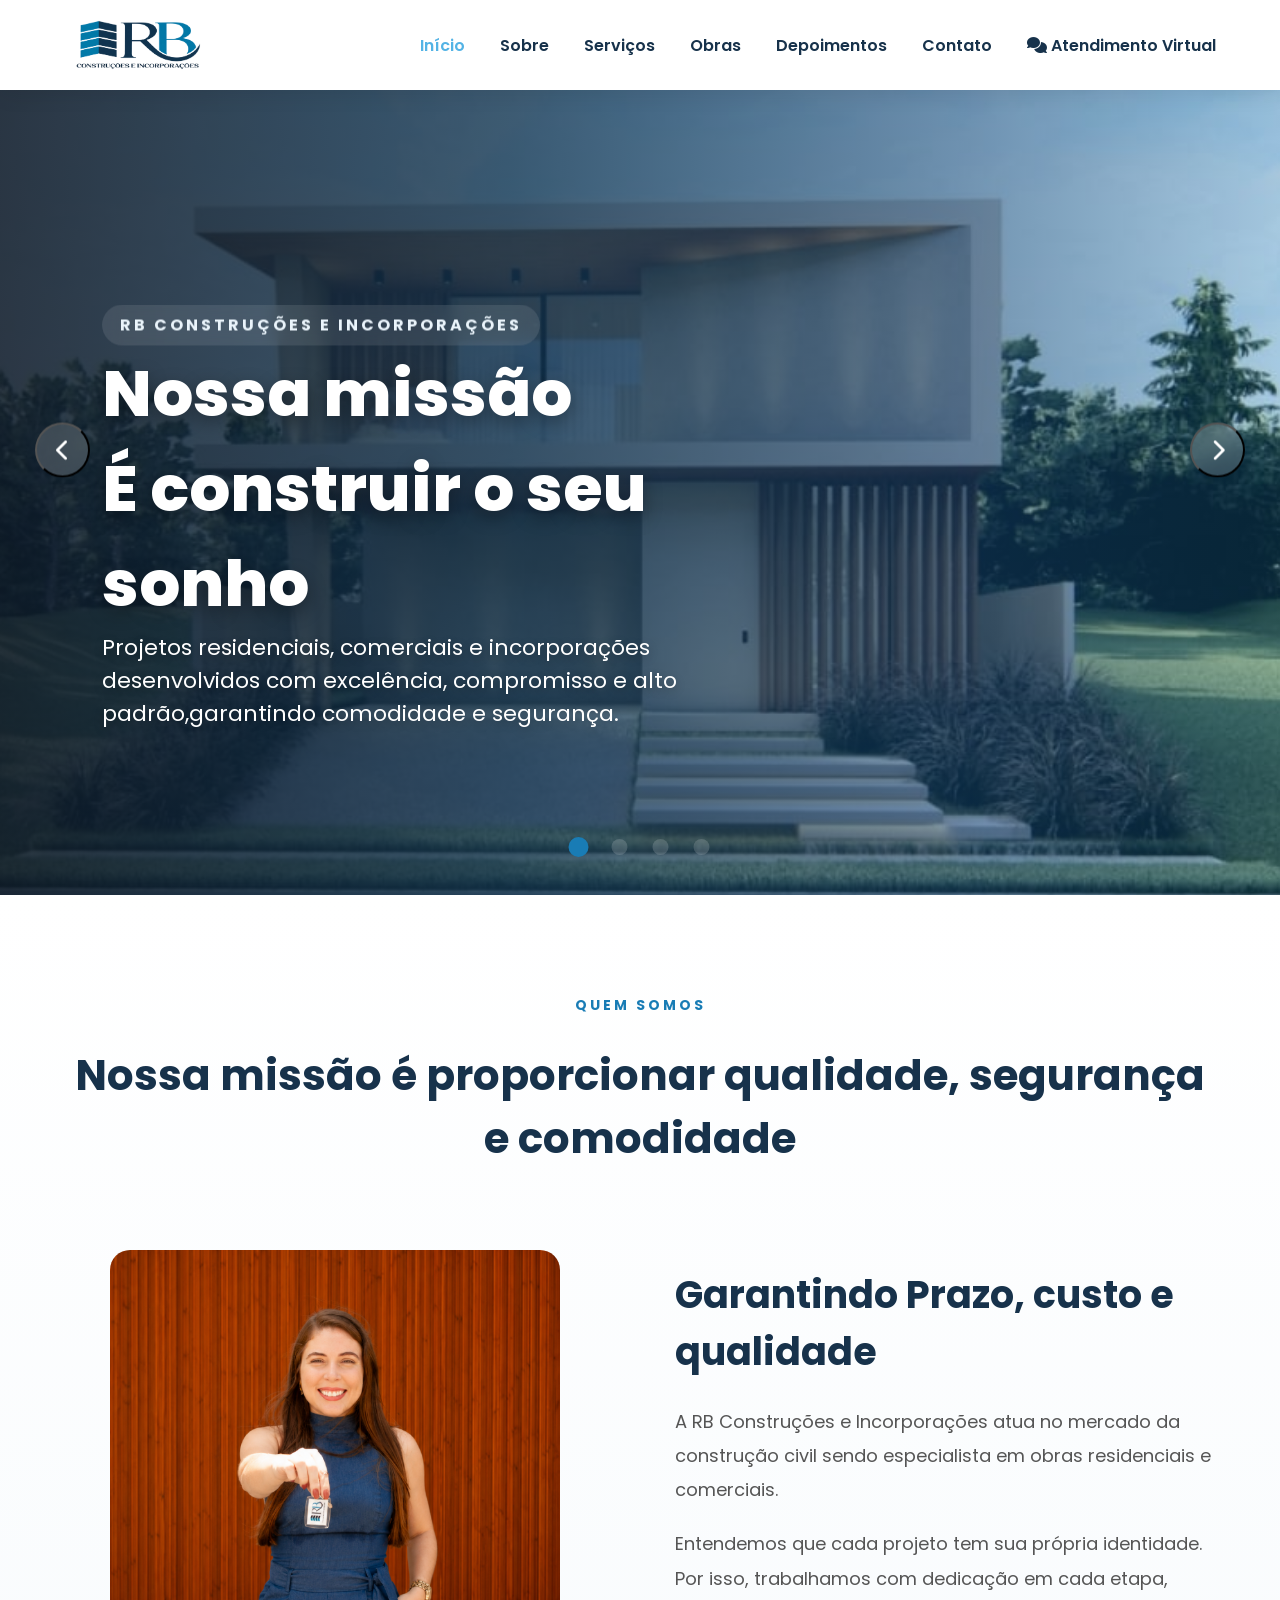
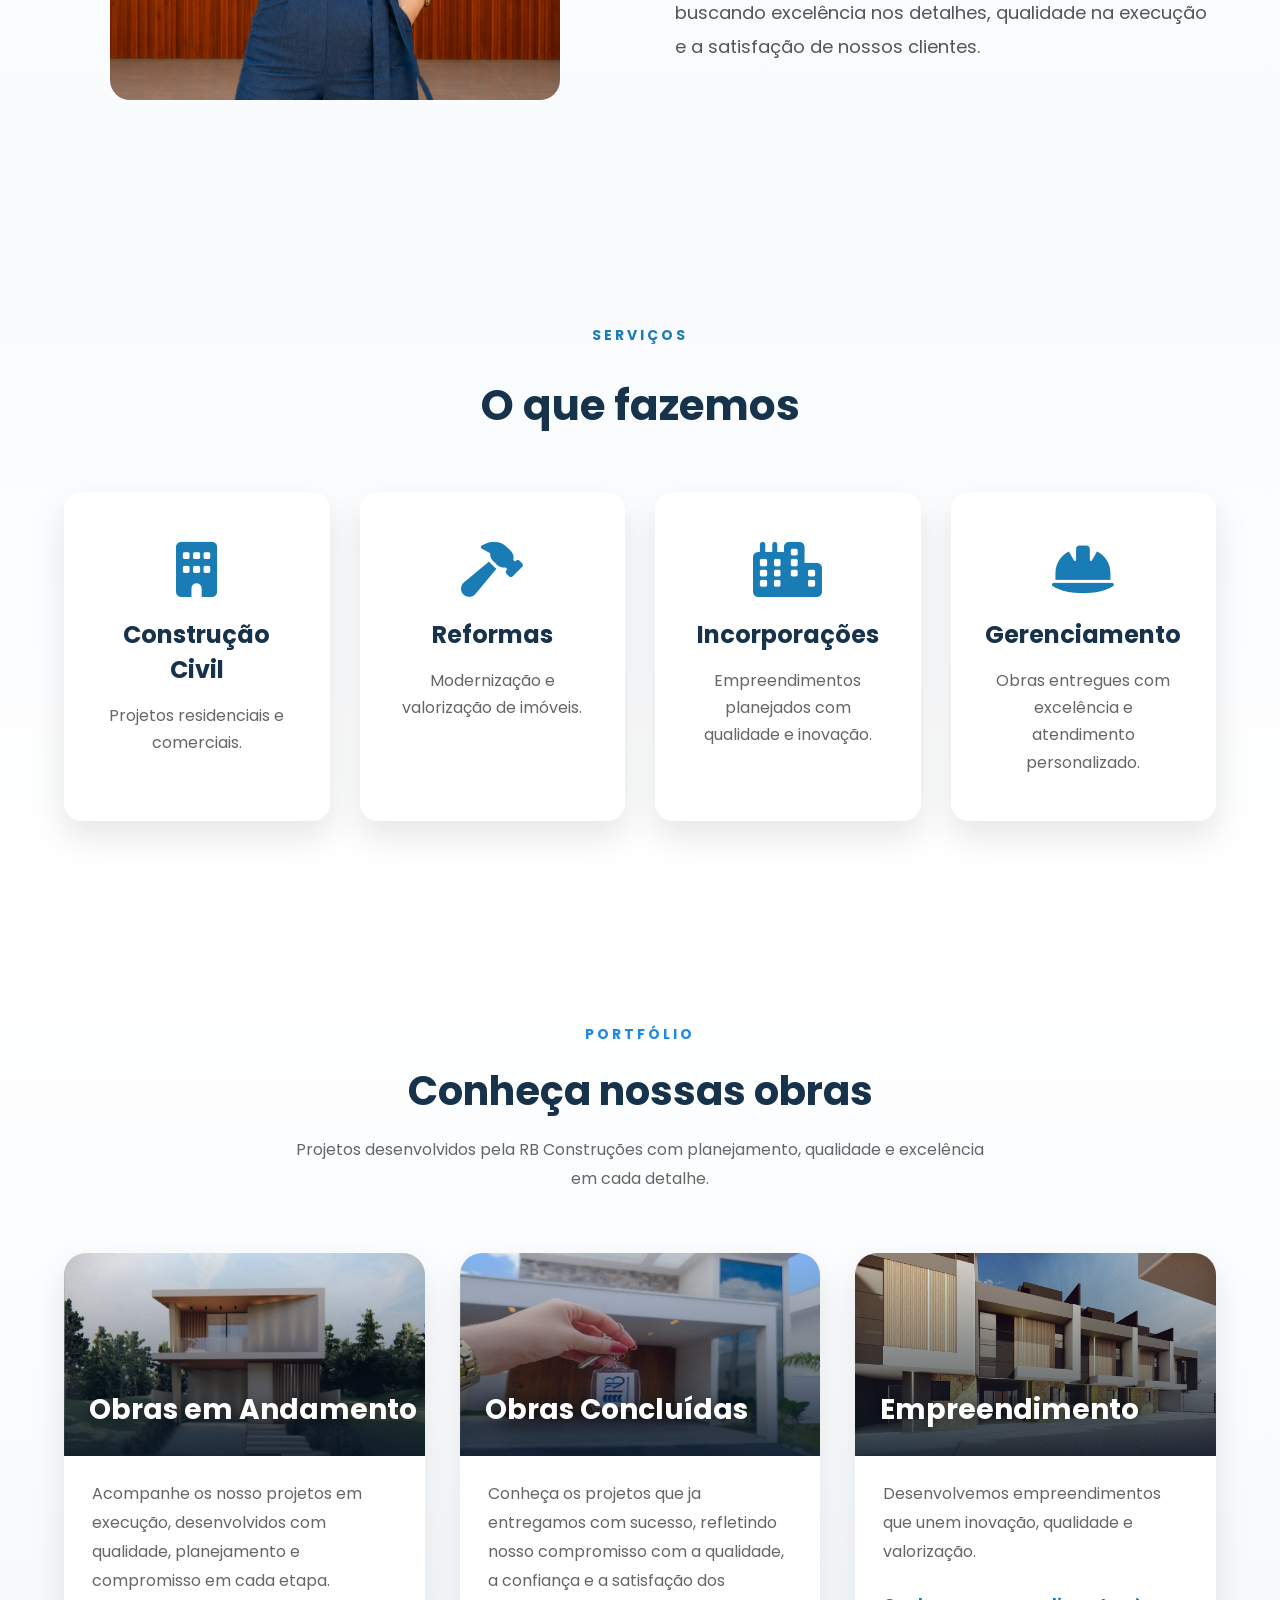
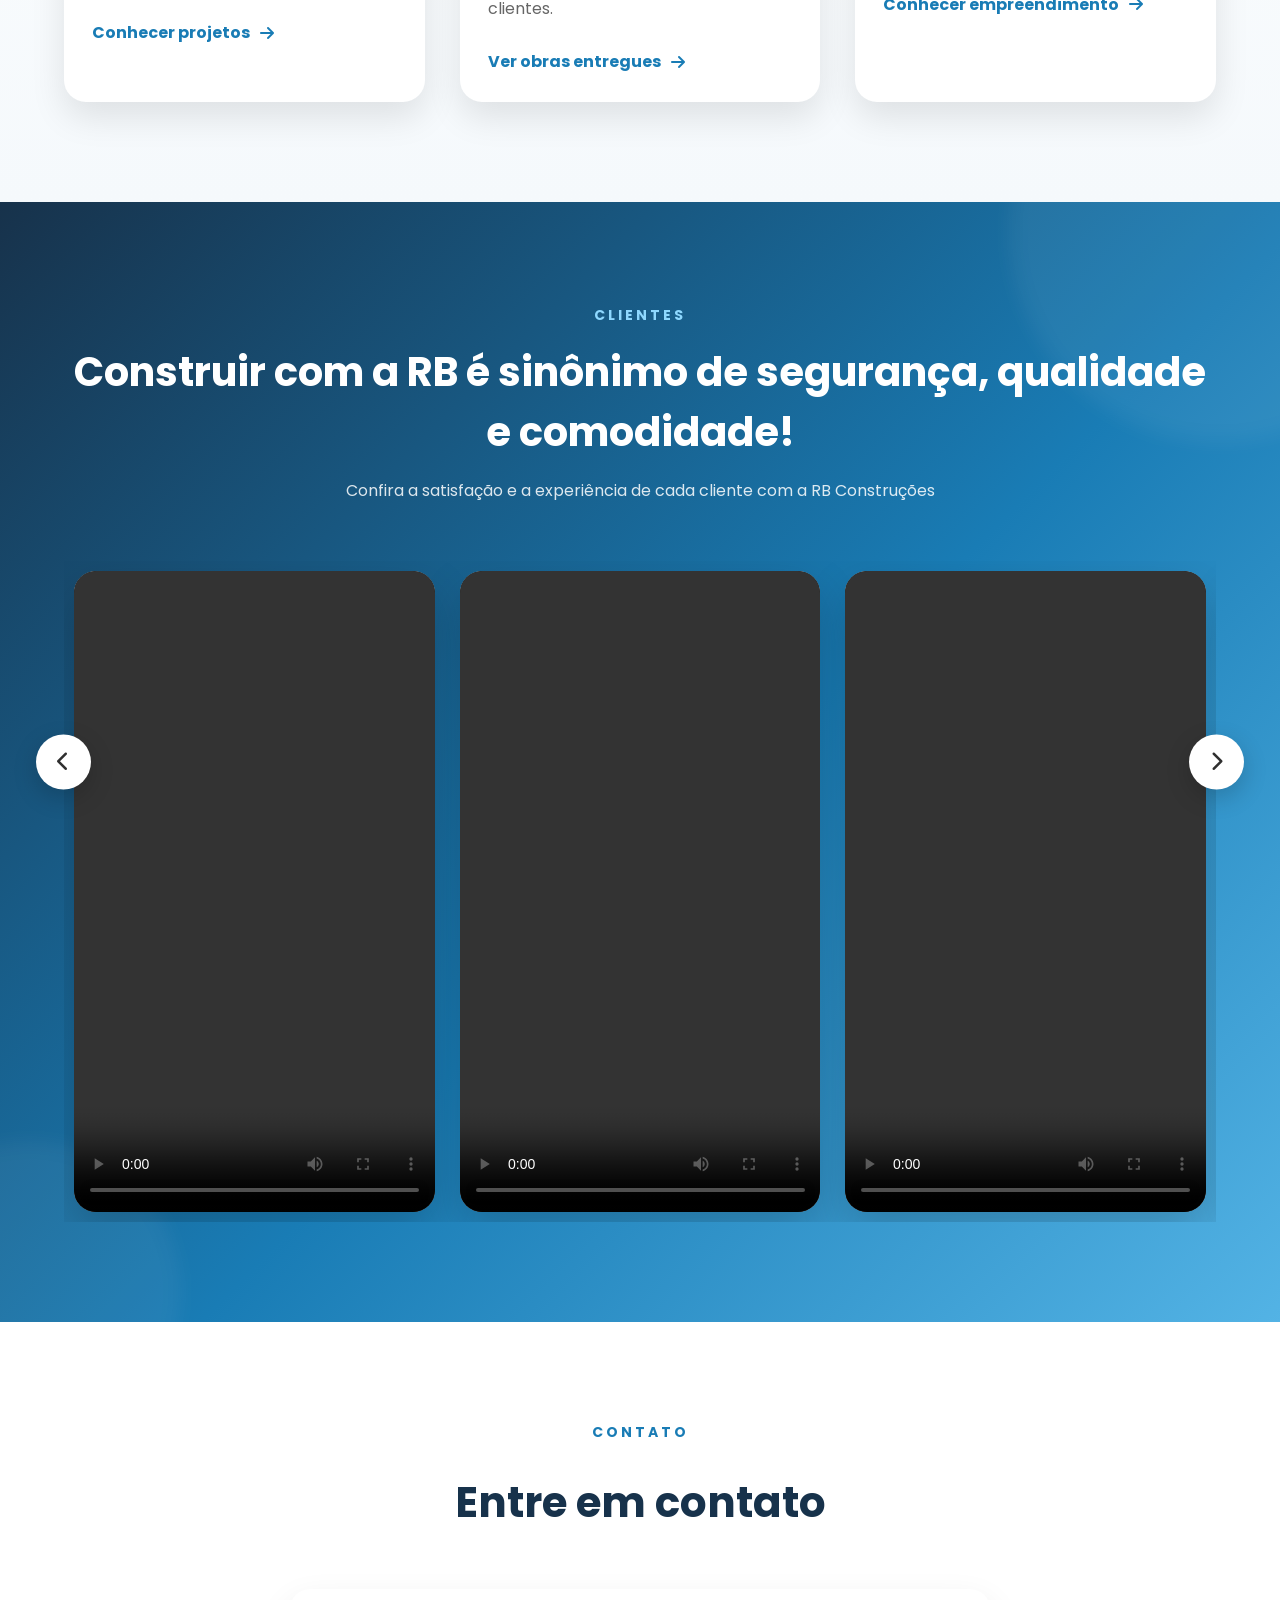
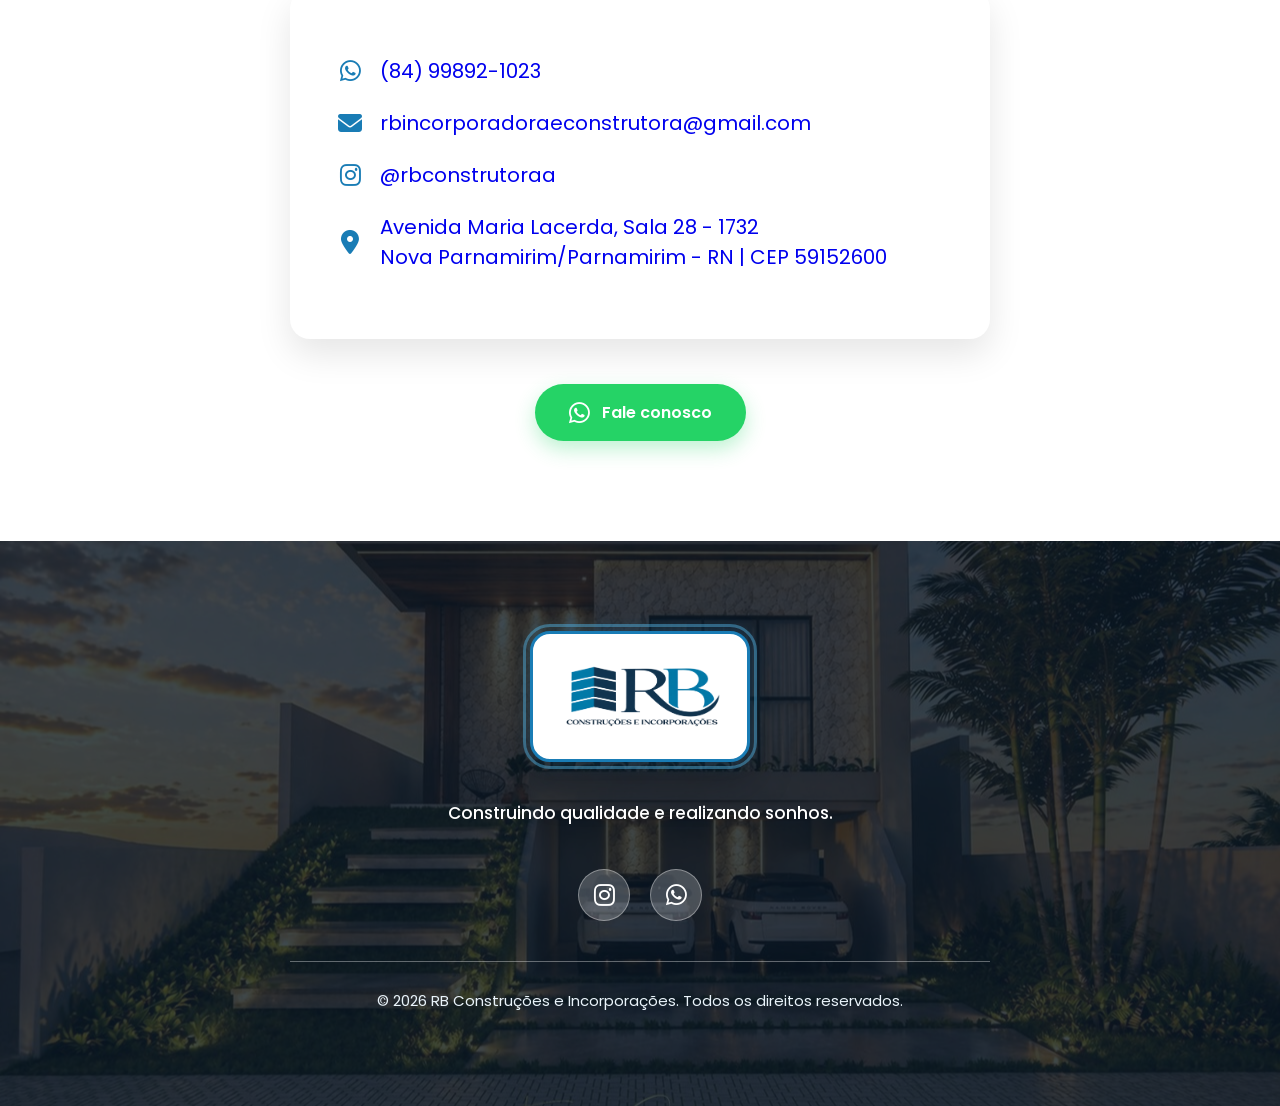
==== commit 995e0a54: "Atualizando logo e frases do topo" ====
--- a/paginas/index.html
+++ b/paginas/index.html
@@ -113,14 +113,14 @@
             </span>
 
             <h1>
-                Construindo qualidade.
+                Nossa missão
                 <br>
-                Realizando sonhos.
+                É construir o seu sonho
             </h1>
             <p>
                 Projetos residenciais, comerciais e incorporações
                 desenvolvidos com excelência, compromisso
-                e alto padrão.
+                e alto padrão,garantindo comodidade e segurança.
             </p>
         </div>
         <div class="slider-botoes">
